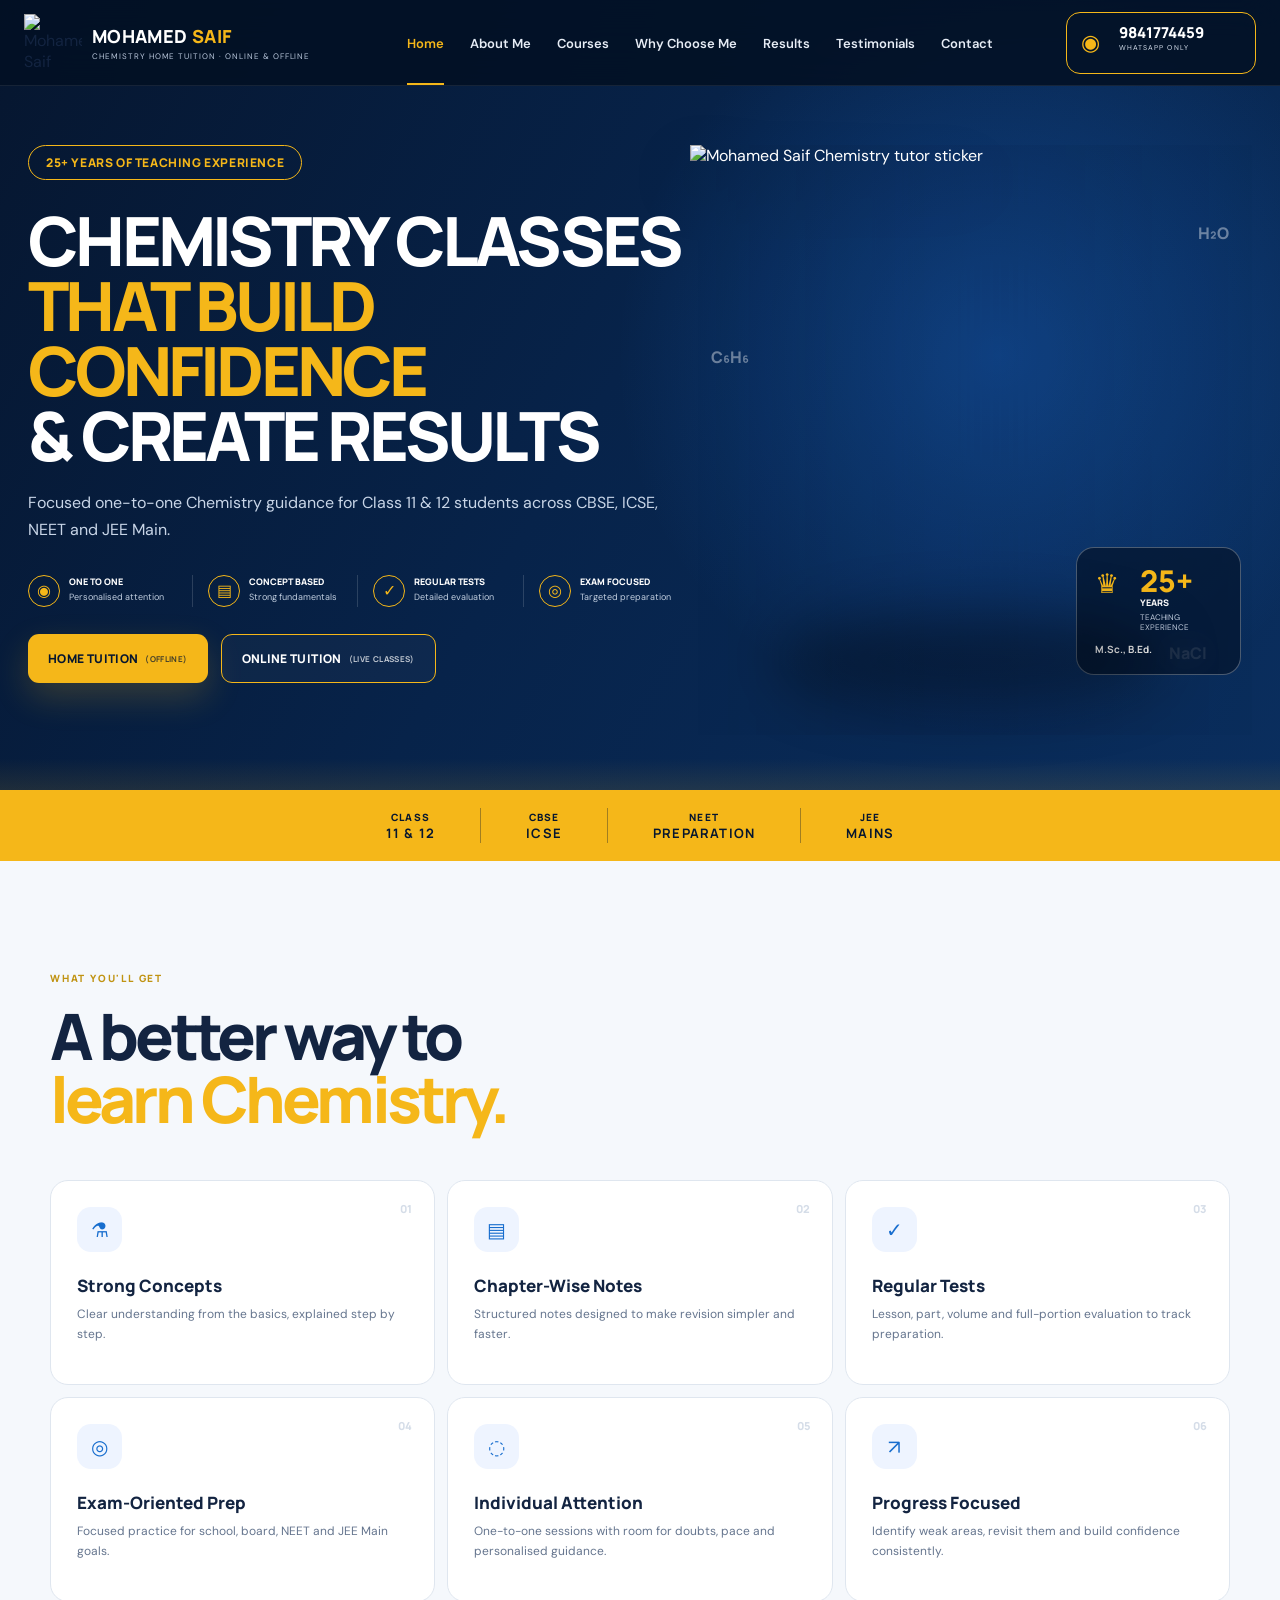
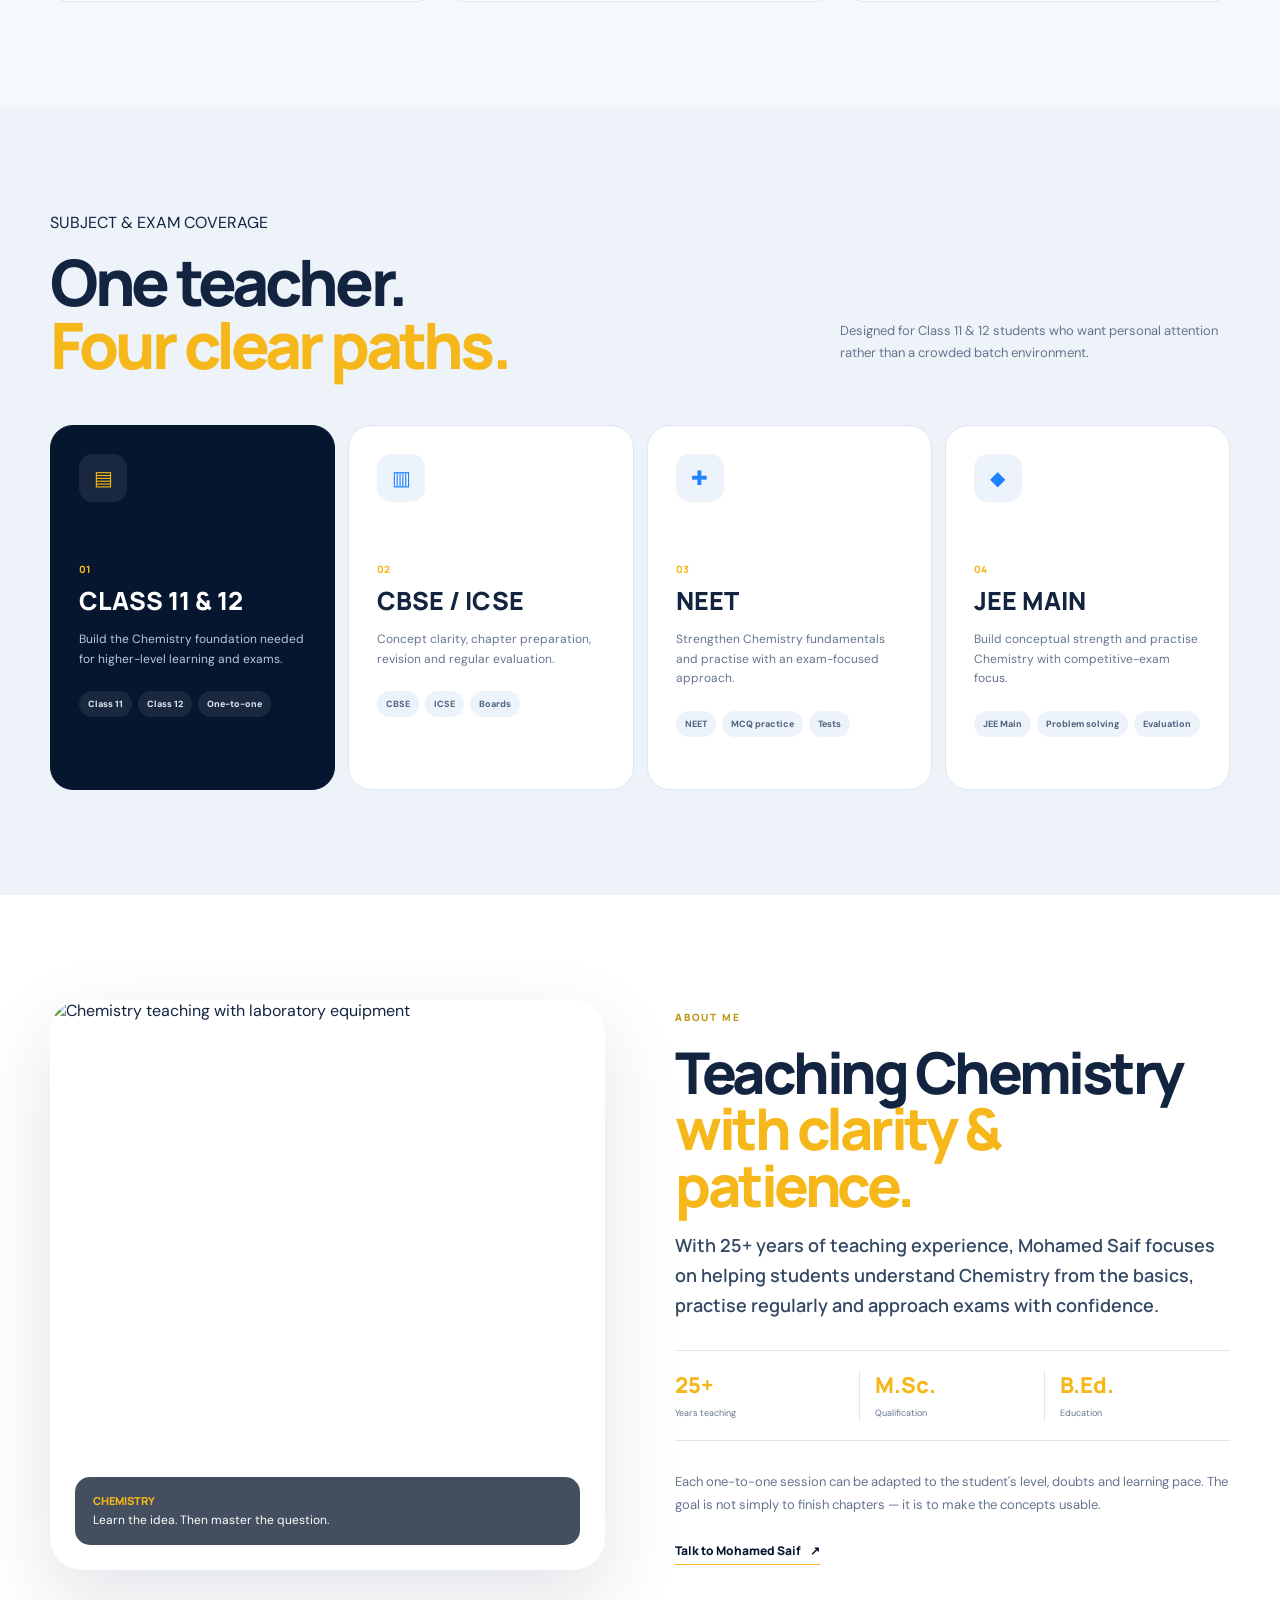
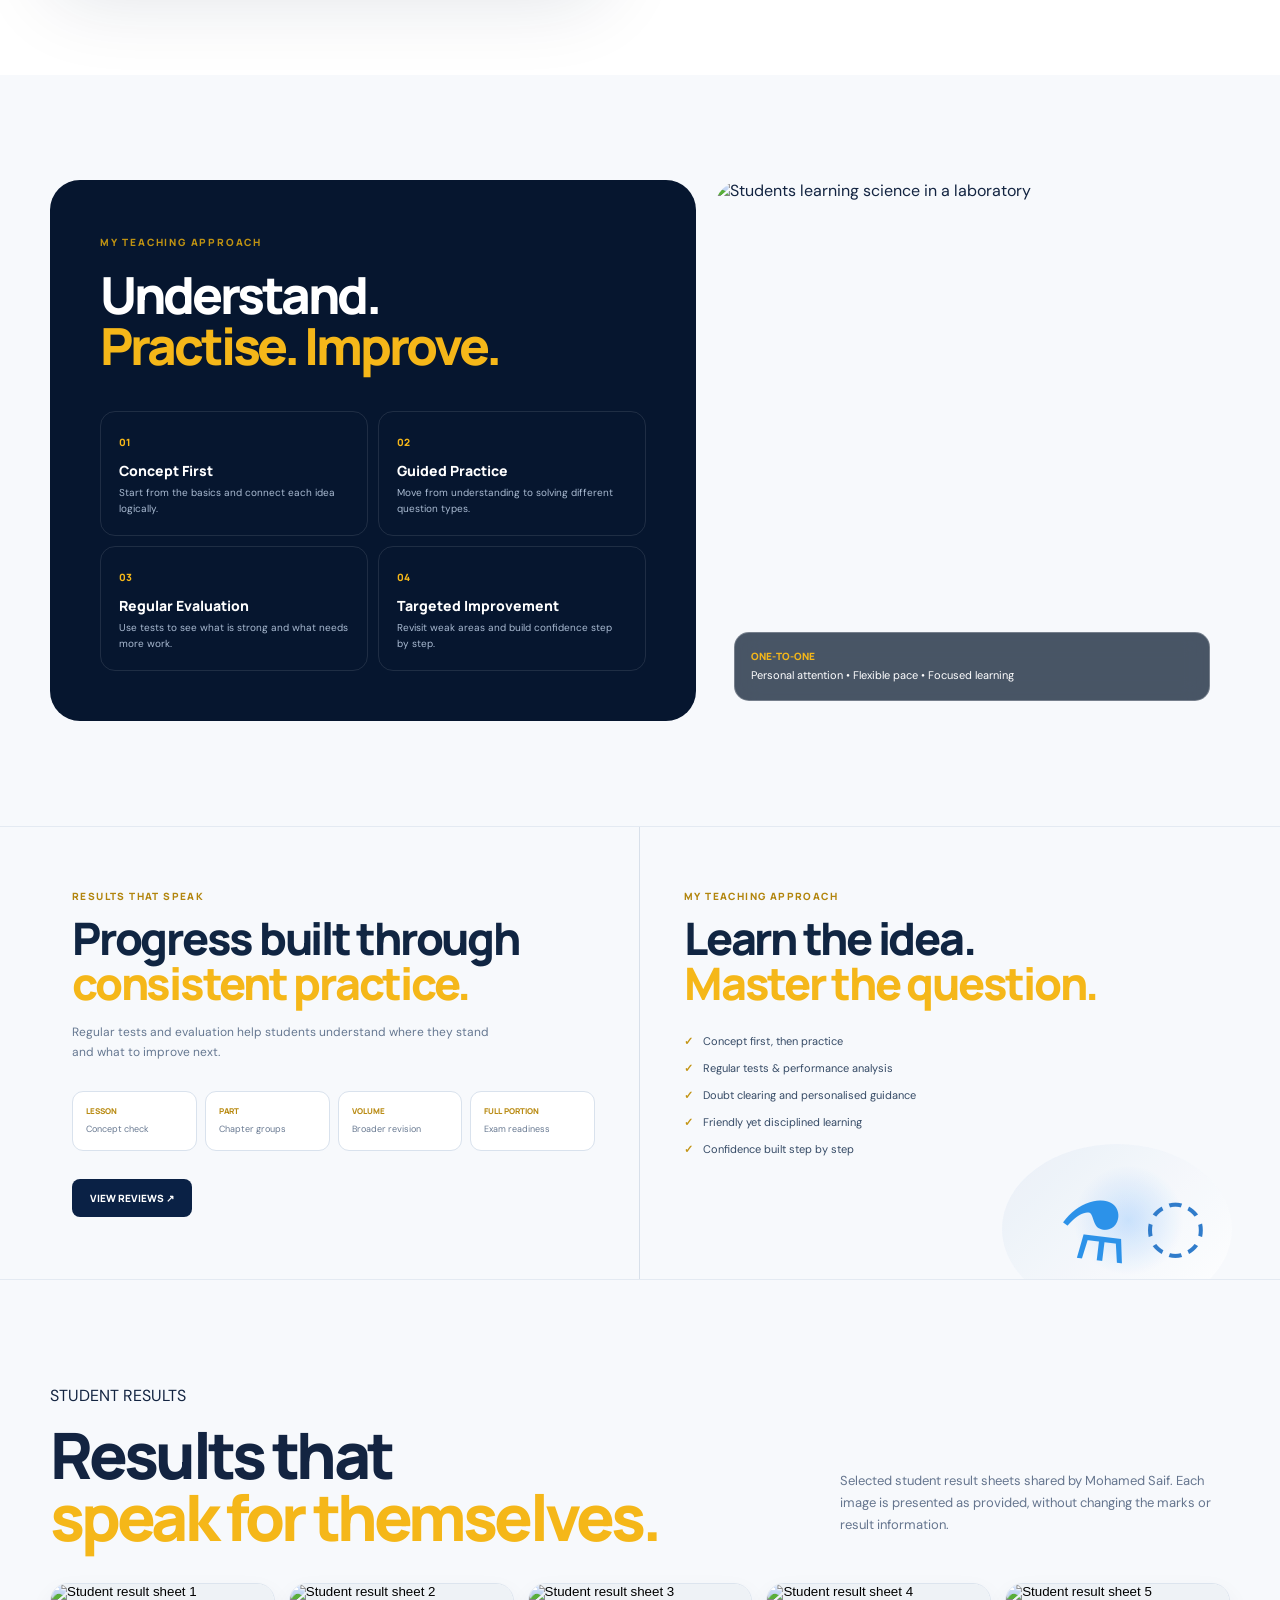
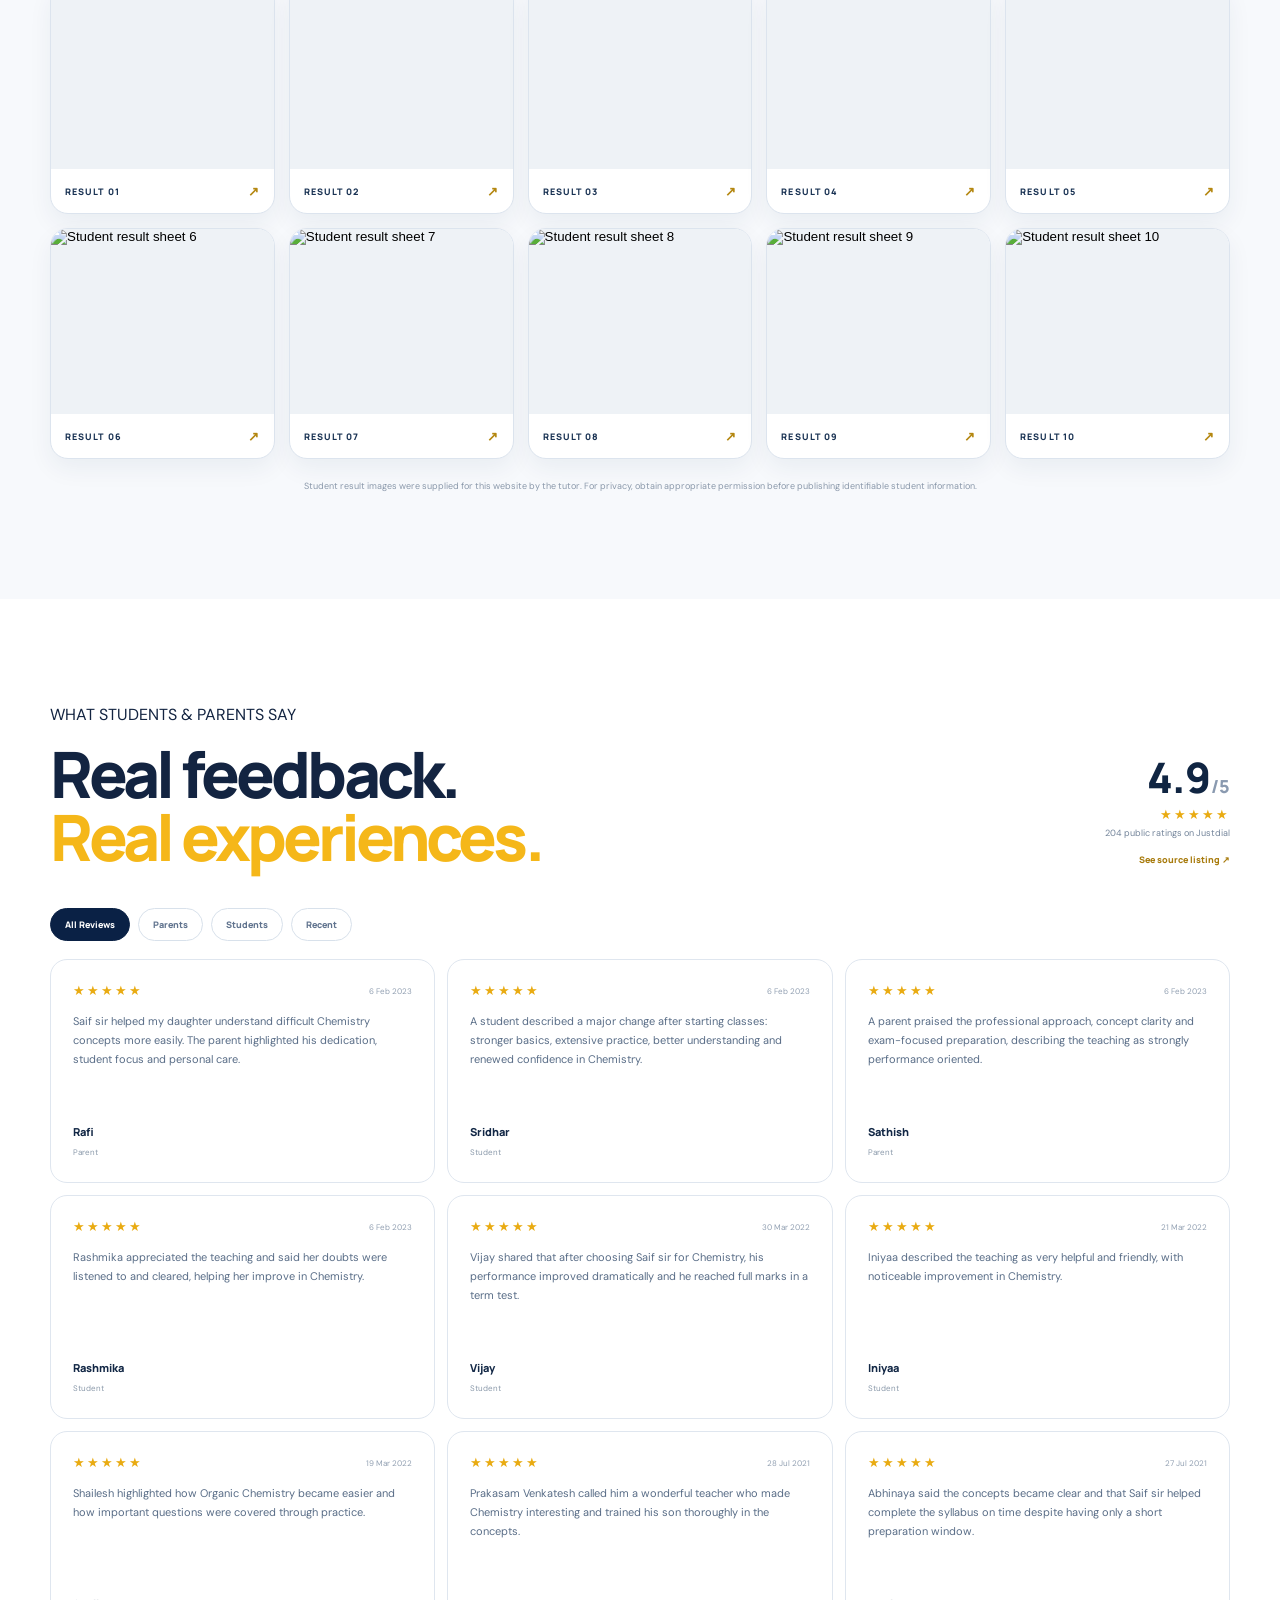
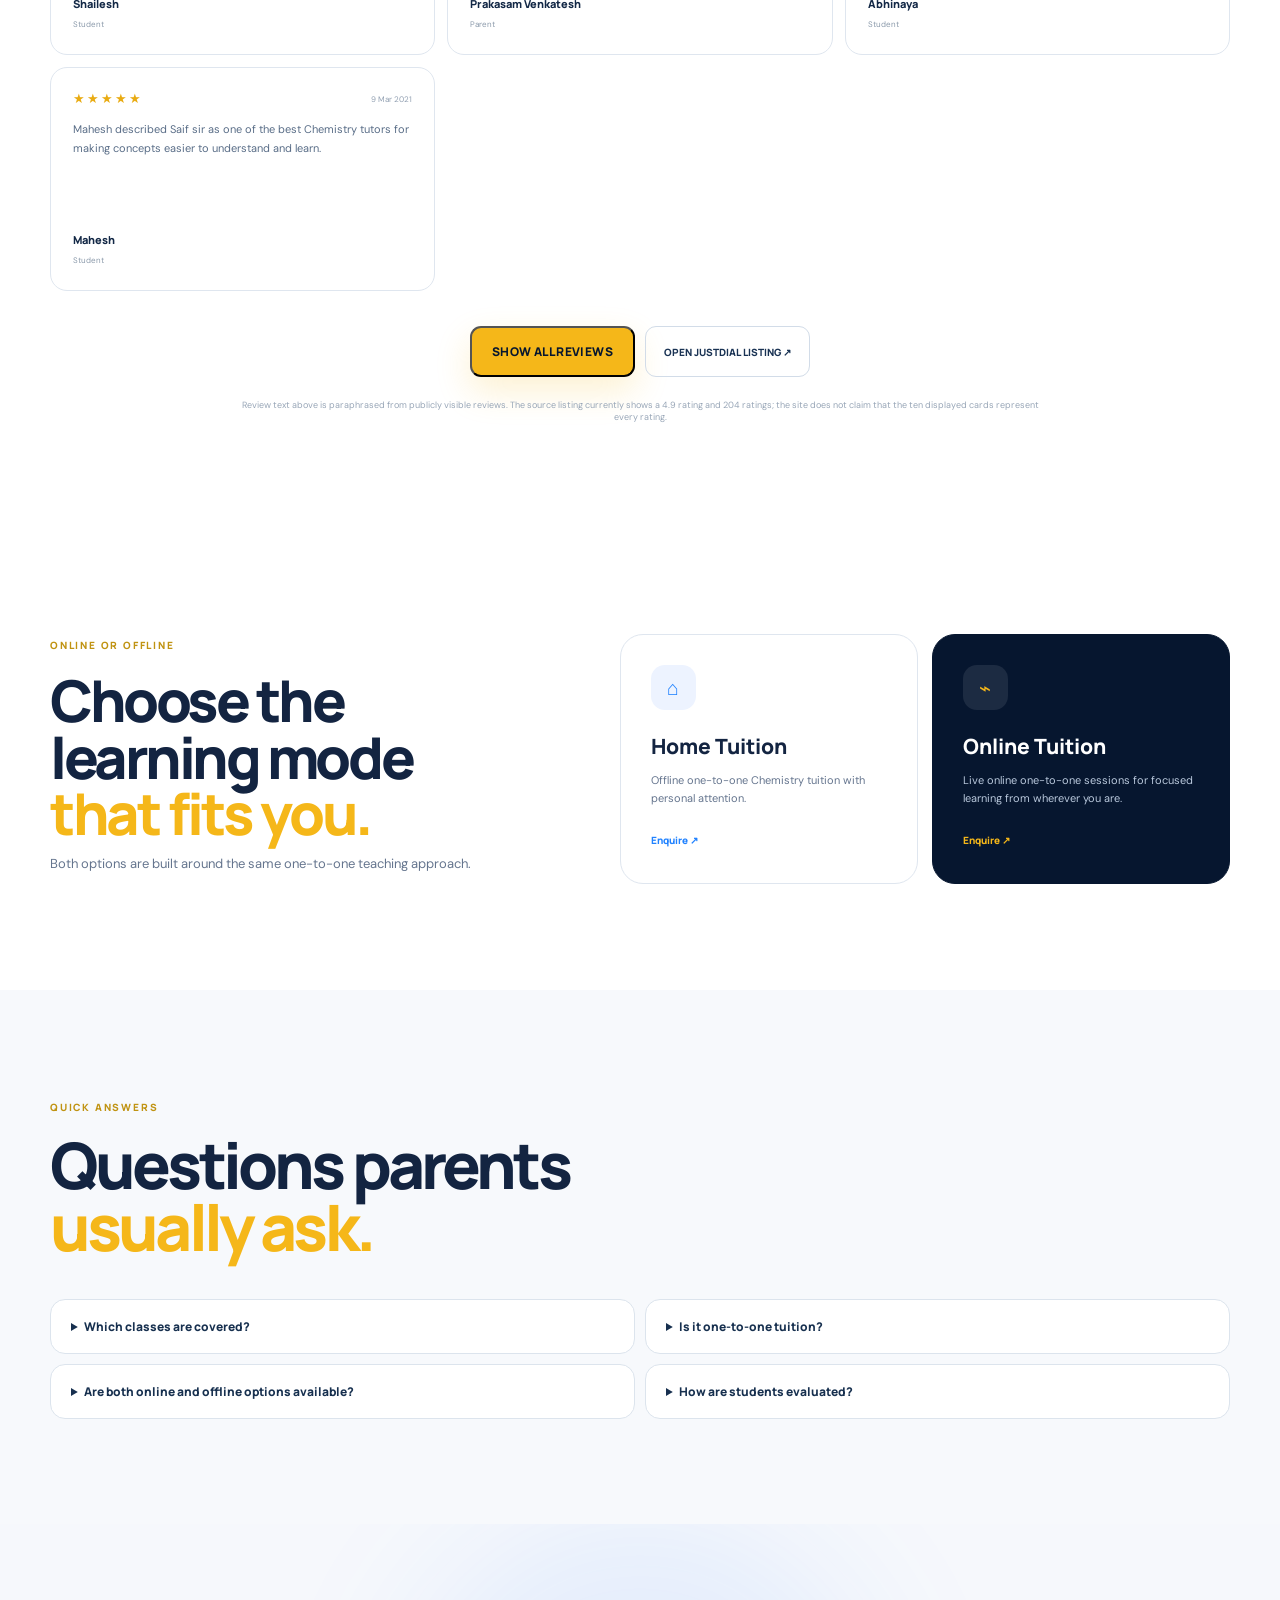
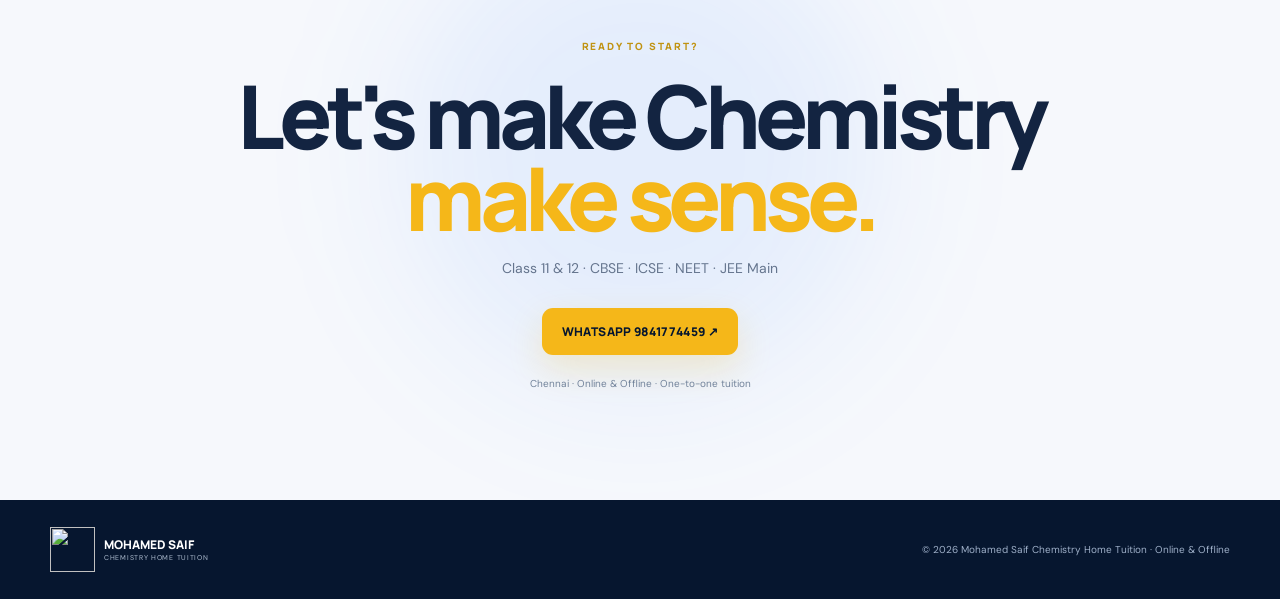
==== index.html @ 7846e652 "Add files via upload" ====
<!doctype html>
<html lang="en">
<head>
  <meta charset="utf-8">
  <meta name="viewport" content="width=device-width, initial-scale=1">
  <meta name="theme-color" content="#06162f">
  <meta name="description" content="Mohamed Saif Chemistry Home Tuition — Online & Offline one-to-one Chemistry tuition for Class 11 & 12, CBSE, ICSE, NEET and JEE Main.">
  <title>Mohamed Saif | Chemistry Home Tuition</title>
  <link rel="preconnect" href="https://fonts.googleapis.com">
  <link rel="preconnect" href="https://fonts.gstatic.com" crossorigin>
  <link href="https://fonts.googleapis.com/css2?family=DM+Sans:wght@400;500;600;700&family=Manrope:wght@600;700;800&display=swap" rel="stylesheet">
  <link rel="icon" type="image/png" href="assets/mohamed-saif-logo.png">
  <link rel="stylesheet" href="styles.css">
</head>
<body>
  <div class="top-glow"></div>

  <header class="nav">
    <a class="brand" href="#home">
      <img src="assets/mohamed-saif-logo.png" alt="Mohamed Saif Chemistry Home Tuition logo">
      <span><strong>MOHAMED <em>SAIF</em></strong><small>CHEMISTRY HOME TUITION · ONLINE & OFFLINE</small></span>
    </a>
    <button class="menu-btn" aria-label="Open menu">☰</button>
    <nav class="nav-links">
      <a class="active" href="#home">Home</a>
      <a href="#about">About Me</a>
      <a href="#programs">Courses</a>
      <a href="#why">Why Choose Me</a>
      <a href="#student-results">Results</a>
      <a href="#testimonials">Testimonials</a>
      <a href="#contact">Contact</a>
    </nav>
    <a class="nav-whatsapp" href="https://wa.me/919841774459?text=Hello%20Sir%2C%20I%20would%20like%20to%20know%20about%20Chemistry%20tuition." target="_blank" rel="noopener">
      <span>◉</span><b>9841774459</b><small>WHATSAPP ONLY</small>
    </a>
  </header>

  <main id="home">
    <section class="hero">
      <div class="hero-bg"></div>
      <div class="hero-copy reveal">
        <div class="experience-pill">25+ YEARS OF TEACHING EXPERIENCE</div>
        <h1>CHEMISTRY CLASSES<br><span>THAT BUILD CONFIDENCE</span><br>&amp; CREATE RESULTS</h1>
        <p>Focused one-to-one Chemistry guidance for Class 11 &amp; 12 students across CBSE, ICSE, NEET and JEE Main.</p>

        <div class="quick-points">
          <div><i>◉</i><span><b>ONE TO ONE</b>Personalised attention</span></div>
          <div><i>▤</i><span><b>CONCEPT BASED</b>Strong fundamentals</span></div>
          <div><i>✓</i><span><b>REGULAR TESTS</b>Detailed evaluation</span></div>
          <div><i>◎</i><span><b>EXAM FOCUSED</b>Targeted preparation</span></div>
        </div>

        <div class="hero-actions">
          <a class="gold-btn" href="https://wa.me/919841774459?text=Hello%20Sir%2C%20I%20am%20interested%20in%20Chemistry%20tuition." target="_blank" rel="noopener">HOME TUITION <small>(OFFLINE)</small></a>
          <a class="outline-btn" href="https://wa.me/919841774459?text=Hello%20Sir%2C%20I%20am%20interested%20in%20online%20Chemistry%20tuition." target="_blank" rel="noopener">ONLINE TUITION <small>(LIVE CLASSES)</small></a>
        </div>
      </div>

      <div class="hero-person reveal">
        <div class="lab-backdrop"></div>
        <div class="molecule molecule-a">H₂O</div>
        <div class="molecule molecule-b">C₆H₆</div>
        <div class="molecule molecule-c">NaCl</div>
        <div class="sticker-person">
          <img src="assets/mohamed-saif-sticker.png" alt="Mohamed Saif Chemistry tutor sticker">
        </div>
        <div class="experience-card">
          <div class="trophy">♛</div>
          <strong>25+</strong><span>YEARS</span>
          <small>TEACHING EXPERIENCE</small>
          <b>M.Sc., B.Ed.</b>
        </div>
      </div>
    </section>

    <section class="coverage-strip">
      <div>CLASS<br><b>11 &amp; 12</b></div>
      <i></i><div>CBSE<br><b>ICSE</b></div>
      <i></i><div>NEET<br><b>PREPARATION</b></div>
      <i></i><div>JEE<br><b>MAINS</b></div>
    </section>

    <section id="why" class="section benefits">
      <div class="section-title reveal">
        <span>WHAT YOU'LL GET</span>
        <h2>A better way to<br><em>learn Chemistry.</em></h2>
      </div>
      <div class="benefit-grid">
        <article class="benefit reveal"><b>01</b><div class="benefit-icon">⚗</div><h3>Strong Concepts</h3><p>Clear understanding from the basics, explained step by step.</p></article>
        <article class="benefit reveal"><b>02</b><div class="benefit-icon">▤</div><h3>Chapter-Wise Notes</h3><p>Structured notes designed to make revision simpler and faster.</p></article>
        <article class="benefit reveal"><b>03</b><div class="benefit-icon">✓</div><h3>Regular Tests</h3><p>Lesson, part, volume and full-portion evaluation to track preparation.</p></article>
        <article class="benefit reveal"><b>04</b><div class="benefit-icon">◎</div><h3>Exam-Oriented Prep</h3><p>Focused practice for school, board, NEET and JEE Main goals.</p></article>
        <article class="benefit reveal"><b>05</b><div class="benefit-icon">◌</div><h3>Individual Attention</h3><p>One-to-one sessions with room for doubts, pace and personalised guidance.</p></article>
        <article class="benefit reveal"><b>06</b><div class="benefit-icon">↗</div><h3>Progress Focused</h3><p>Identify weak areas, revisit them and build confidence consistently.</p></article>
      </div>
    </section>

    <section id="programs" class="section programs">
      <div class="section-title split reveal">
        <div><span>SUBJECT &amp; EXAM COVERAGE</span><h2>One teacher.<br><em>Four clear paths.</em></h2></div>
        <p>Designed for Class 11 &amp; 12 students who want personal attention rather than a crowded batch environment.</p>
      </div>
      <div class="program-grid">
        <article class="program dark reveal"><div class="program-icon">▤</div><span>01</span><h3>CLASS 11 &amp; 12</h3><p>Build the Chemistry foundation needed for higher-level learning and exams.</p><ul><li>Class 11</li><li>Class 12</li><li>One-to-one</li></ul></article>
        <article class="program reveal"><div class="program-icon">▥</div><span>02</span><h3>CBSE / ICSE</h3><p>Concept clarity, chapter preparation, revision and regular evaluation.</p><ul><li>CBSE</li><li>ICSE</li><li>Boards</li></ul></article>
        <article class="program reveal"><div class="program-icon">✚</div><span>03</span><h3>NEET</h3><p>Strengthen Chemistry fundamentals and practise with an exam-focused approach.</p><ul><li>NEET</li><li>MCQ practice</li><li>Tests</li></ul></article>
        <article class="program reveal"><div class="program-icon">◆</div><span>04</span><h3>JEE MAIN</h3><p>Build conceptual strength and practise Chemistry with competitive-exam focus.</p><ul><li>JEE Main</li><li>Problem solving</li><li>Evaluation</li></ul></article>
      </div>
    </section>

    <section id="about" class="section about">
      <div class="about-photo reveal">
        <img src="https://images.pexels.com/photos/5427859/pexels-photo-5427859.jpeg?auto=compress&cs=tinysrgb&w=1600" alt="Chemistry teaching with laboratory equipment" loading="lazy">
        <div class="photo-label"><b>CHEMISTRY</b><span>Learn the idea. Then master the question.</span></div>
      </div>
      <div class="about-content reveal">
        <span>ABOUT ME</span>
        <h2>Teaching Chemistry<br><em>with clarity &amp; patience.</em></h2>
        <p class="lead">With 25+ years of teaching experience, Mohamed Saif focuses on helping students understand Chemistry from the basics, practise regularly and approach exams with confidence.</p>
        <div class="credentials"><div><b>25+</b><span>Years teaching</span></div><div><b>M.Sc.</b><span>Qualification</span></div><div><b>B.Ed.</b><span>Education</span></div></div>
        <p>Each one-to-one session can be adapted to the student's level, doubts and learning pace. The goal is not simply to finish chapters — it is to make the concepts usable.</p>
        <a class="text-link" href="https://wa.me/919841774459?text=Hello%20Sir%2C%20I%20would%20like%20to%20know%20more%20about%20your%20teaching." target="_blank" rel="noopener">Talk to Mohamed Saif <span>↗</span></a>
      </div>
    </section>

    <section class="section method">
      <div class="method-card reveal">
        <span>MY TEACHING APPROACH</span>
        <h2>Understand.<br><em>Practise. Improve.</em></h2>
        <div class="method-list">
          <div><b>01</b><h3>Concept First</h3><p>Start from the basics and connect each idea logically.</p></div>
          <div><b>02</b><h3>Guided Practice</h3><p>Move from understanding to solving different question types.</p></div>
          <div><b>03</b><h3>Regular Evaluation</h3><p>Use tests to see what is strong and what needs more work.</p></div>
          <div><b>04</b><h3>Targeted Improvement</h3><p>Revisit weak areas and build confidence step by step.</p></div>
        </div>
      </div>
      <div class="method-photo reveal">
        <img src="https://images.pexels.com/photos/5427861/pexels-photo-5427861.jpeg?cs=srgb&dl=pexels-tima-miroshnichenko-5427861.jpg&fm=jpg" alt="Students learning science in a laboratory" loading="lazy">
        <div class="glass-note"><b>ONE-TO-ONE</b><span>Personal attention • Flexible pace • Focused learning</span></div>
      </div>
    </section>

    <section id="results" class="reference-results">
      <div class="reference-results-inner">
        <div class="results-column reveal">
          <div class="mini-label">RESULTS THAT SPEAK</div>
          <h2>Progress built through<br><em>consistent practice.</em></h2>
          <p>Regular tests and evaluation help students understand where they stand and what to improve next.</p>
          <div class="result-mini-grid">
            <div><b>LESSON</b><span>Concept check</span></div>
            <div><b>PART</b><span>Chapter groups</span></div>
            <div><b>VOLUME</b><span>Broader revision</span></div>
            <div><b>FULL PORTION</b><span>Exam readiness</span></div>
          </div>
          <a class="dark-btn" href="#testimonials">VIEW REVIEWS ↗</a>
        </div>
        <div class="approach-column reveal">
          <div class="mini-label">MY TEACHING APPROACH</div>
          <h2>Learn the idea.<br><em>Master the question.</em></h2>
          <ul>
            <li><span>✓</span>Concept first, then practice</li>
            <li><span>✓</span>Regular tests &amp; performance analysis</li>
            <li><span>✓</span>Doubt clearing and personalised guidance</li>
            <li><span>✓</span>Friendly yet disciplined learning</li>
            <li><span>✓</span>Confidence built step by step</li>
          </ul>
          <div class="chemistry-art">
            <div class="flask">⚗</div><div class="orbital">◌</div><div class="molecule-line">H₂O · C₆H₆ · NaCl</div>
          </div>
        </div>
      </div>
    </section>

    <section id="student-results" class="section student-results">
      <div class="section-title split reveal">
        <div><span>STUDENT RESULTS</span><h2>Results that<br><em>speak for themselves.</em></h2></div>
        <p>Selected student result sheets shared by Mohamed Saif. Each image is presented as provided, without changing the marks or result information.</p>
      </div>
      <div class="results-gallery" id="resultsGallery">
        <button class="result-card reveal" data-result="1" aria-label="Open student result 1"><img src="assets/student-results/student_result_01.png" alt="Student result sheet 1" loading="lazy"><span>RESULT 01 <b>↗</b></span></button>
        <button class="result-card reveal" data-result="2" aria-label="Open student result 2"><img src="assets/student-results/student_result_02.png" alt="Student result sheet 2" loading="lazy"><span>RESULT 02 <b>↗</b></span></button>
        <button class="result-card reveal" data-result="3" aria-label="Open student result 3"><img src="assets/student-results/student_result_03.png" alt="Student result sheet 3" loading="lazy"><span>RESULT 03 <b>↗</b></span></button>
        <button class="result-card reveal" data-result="4" aria-label="Open student result 4"><img src="assets/student-results/student_result_04.png" alt="Student result sheet 4" loading="lazy"><span>RESULT 04 <b>↗</b></span></button>
        <button class="result-card reveal" data-result="5" aria-label="Open student result 5"><img src="assets/student-results/student_result_05.png" alt="Student result sheet 5" loading="lazy"><span>RESULT 05 <b>↗</b></span></button>
        <button class="result-card reveal" data-result="6" aria-label="Open student result 6"><img src="assets/student-results/student_result_06.png" alt="Student result sheet 6" loading="lazy"><span>RESULT 06 <b>↗</b></span></button>
        <button class="result-card reveal" data-result="7" aria-label="Open student result 7"><img src="assets/student-results/student_result_07.png" alt="Student result sheet 7" loading="lazy"><span>RESULT 07 <b>↗</b></span></button>
        <button class="result-card reveal" data-result="8" aria-label="Open student result 8"><img src="assets/student-results/student_result_08.png" alt="Student result sheet 8" loading="lazy"><span>RESULT 08 <b>↗</b></span></button>
        <button class="result-card reveal" data-result="9" aria-label="Open student result 9"><img src="assets/student-results/student_result_09.png" alt="Student result sheet 9" loading="lazy"><span>RESULT 09 <b>↗</b></span></button>
        <button class="result-card reveal" data-result="10" aria-label="Open student result 10"><img src="assets/student-results/student_result_10.png" alt="Student result sheet 10" loading="lazy"><span>RESULT 10 <b>↗</b></span></button>
      </div>
      <p class="results-disclaimer">Student result images were supplied for this website by the tutor. For privacy, obtain appropriate permission before publishing identifiable student information.</p>
    </section>

    <div class="result-lightbox" id="resultLightbox" aria-hidden="true">
      <div class="result-lightbox-backdrop" data-close-result></div>
      <div class="result-lightbox-panel" role="dialog" aria-modal="true" aria-label="Student result preview">
        <button class="result-lightbox-close" data-close-result aria-label="Close result preview">×</button>
        <img id="resultLightboxImage" src="" alt="Expanded student result">
        <div class="result-lightbox-footer"><span id="resultLightboxLabel">RESULT</span><a id="resultOpenImage" href="#" target="_blank" rel="noopener">OPEN IMAGE ↗</a></div>
      </div>
    </div>

    <section id="testimonials" class="section testimonials">
      <div class="section-title split reveal">
        <div><span>WHAT STUDENTS &amp; PARENTS SAY</span><h2>Real feedback.<br><em>Real experiences.</em></h2></div>
        <div class="review-summary">
          <strong>4.9<span>/5</span></strong>
          <div class="stars">★★★★★</div>
          <small>204 public ratings on Justdial</small>
          <a href="https://www.justdial.com/Chennai/Mohamed-Saif-Home-Tuition-Anna-Nagar/044PXX44-XX44-170809124017-T8C9_BZDET" target="_blank" rel="noopener">See source listing ↗</a>
        </div>
      </div>

      <div class="review-toolbar reveal">
        <button class="review-filter active" data-filter="all">All Reviews</button>
        <button class="review-filter" data-filter="parent">Parents</button>
        <button class="review-filter" data-filter="student">Students</button>
        <button class="review-filter" data-filter="recent">Recent</button>
      </div>

      <div class="reviews-grid" id="reviewsGrid">
        <article class="review-card reveal" data-type="parent"><div class="review-top"><span class="stars">★★★★★</span><small>6 Feb 2023</small></div><p>Saif sir helped my daughter understand difficult Chemistry concepts more easily. The parent highlighted his dedication, student focus and personal care.</p><b>Rafi</b><span>Parent</span></article>
        <article class="review-card reveal" data-type="student"><div class="review-top"><span class="stars">★★★★★</span><small>6 Feb 2023</small></div><p>A student described a major change after starting classes: stronger basics, extensive practice, better understanding and renewed confidence in Chemistry.</p><b>Sridhar</b><span>Student</span></article>
        <article class="review-card reveal" data-type="parent"><div class="review-top"><span class="stars">★★★★★</span><small>6 Feb 2023</small></div><p>A parent praised the professional approach, concept clarity and exam-focused preparation, describing the teaching as strongly performance oriented.</p><b>Sathish</b><span>Parent</span></article>
        <article class="review-card reveal" data-type="student"><div class="review-top"><span class="stars">★★★★★</span><small>6 Feb 2023</small></div><p>Rashmika appreciated the teaching and said her doubts were listened to and cleared, helping her improve in Chemistry.</p><b>Rashmika</b><span>Student</span></article>
        <article class="review-card reveal" data-type="student"><div class="review-top"><span class="stars">★★★★★</span><small>30 Mar 2022</small></div><p>Vijay shared that after choosing Saif sir for Chemistry, his performance improved dramatically and he reached full marks in a term test.</p><b>Vijay</b><span>Student</span></article>
        <article class="review-card reveal" data-type="student"><div class="review-top"><span class="stars">★★★★★</span><small>21 Mar 2022</small></div><p>Iniyaa described the teaching as very helpful and friendly, with noticeable improvement in Chemistry.</p><b>Iniyaa</b><span>Student</span></article>
        <article class="review-card reveal" data-type="student"><div class="review-top"><span class="stars">★★★★★</span><small>19 Mar 2022</small></div><p>Shailesh highlighted how Organic Chemistry became easier and how important questions were covered through practice.</p><b>Shailesh</b><span>Student</span></article>
        <article class="review-card reveal" data-type="parent"><div class="review-top"><span class="stars">★★★★★</span><small>28 Jul 2021</small></div><p>Prakasam Venkatesh called him a wonderful teacher who made Chemistry interesting and trained his son thoroughly in the concepts.</p><b>Prakasam Venkatesh</b><span>Parent</span></article>
        <article class="review-card reveal" data-type="student"><div class="review-top"><span class="stars">★★★★★</span><small>27 Jul 2021</small></div><p>Abhinaya said the concepts became clear and that Saif sir helped complete the syllabus on time despite having only a short preparation window.</p><b>Abhinaya</b><span>Student</span></article>
        <article class="review-card reveal" data-type="student"><div class="review-top"><span class="stars">★★★★★</span><small>9 Mar 2021</small></div><p>Mahesh described Saif sir as one of the best Chemistry tutors for making concepts easier to understand and learn.</p><b>Mahesh</b><span>Student</span></article>
      </div>

      <div class="reviews-footer reveal">
        <button class="gold-btn" id="showAllReviews">SHOW ALL REVIEWS</button>
        <a class="outline-light" href="https://www.justdial.com/Chennai/Mohamed-Saif-Home-Tuition-Anna-Nagar/044PXX44-XX44-170809124017-T8C9_BZDET" target="_blank" rel="noopener">OPEN JUSTDIAL LISTING ↗</a>
      </div>
      <p class="review-note">Review text above is paraphrased from publicly visible reviews. The source listing currently shows a 4.9 rating and 204 ratings; the site does not claim that the ten displayed cards represent every rating.</p>
    </section>

    <div class="reviews-modal" id="reviewsModal" aria-hidden="true">
      <div class="modal-backdrop" data-close-review></div>
      <div class="modal-panel" role="dialog" aria-modal="true" aria-labelledby="reviewsModalTitle">
        <button class="modal-close" data-close-review aria-label="Close reviews">×</button>
        <span>PUBLIC REVIEW SNAPSHOT</span>
        <h2 id="reviewsModalTitle">All reviews included in this website build.</h2>
        <p>These are the public reviews currently selected for the website, paraphrased for readability. For the complete live review list, use the Justdial source button below.</p>
        <div class="modal-reviews">
          <div><b>Rafi · Parent</b><span>★★★★★</span><p>Praised dedication, student focus and helping his daughter understand difficult Chemistry concepts.</p></div>
          <div><b>Sridhar · Student</b><span>★★★★★</span><p>Reported stronger basics, extensive practice, improved scores and a renewed liking for Chemistry.</p></div>
          <div><b>Sathish · Parent</b><span>★★★★★</span><p>Praised professional teaching, concept clarity and exam-oriented preparation.</p></div>
          <div><b>Rashmika · Student</b><span>★★★★★</span><p>Appreciated doubt clearing, listening and improvement in Chemistry.</p></div>
          <div><b>Vijay · Student</b><span>★★★★★</span><p>Reported a major improvement and full marks in a term test.</p></div>
          <div><b>Iniyaa · Student</b><span>★★★★★</span><p>Found the teaching helpful and friendly with clear improvement.</p></div>
          <div><b>Shailesh · Student</b><span>★★★★★</span><p>Found Organic Chemistry easier and valued important-question practice.</p></div>
          <div><b>Prakasam Venkatesh · Parent</b><span>★★★★★</span><p>Called him a wonderful teacher who made Chemistry interesting.</p></div>
          <div><b>Abhinaya · Student</b><span>★★★★★</span><p>Praised clear concepts and completing the syllabus within a short preparation window.</p></div>
          <div><b>Mahesh · Student</b><span>★★★★★</span><p>Recommended him for making Chemistry concepts easier to understand.</p></div>
        </div>
        <a class="gold-btn" href="https://www.justdial.com/Chennai/Mohamed-Saif-Home-Tuition-Anna-Nagar/044PXX44-XX44-170809124017-T8C9_BZDET" target="_blank" rel="noopener">VIEW LIVE REVIEW LIST ↗</a>
      </div>
    </div>
    <section class="section learning">
      <div class="learning-copy reveal"><span>ONLINE OR OFFLINE</span><h2>Choose the learning mode<br><em>that fits you.</em></h2><p>Both options are built around the same one-to-one teaching approach.</p></div>
      <div class="learning-cards">
        <article class="learning-card reveal"><div>⌂</div><h3>Home Tuition</h3><p>Offline one-to-one Chemistry tuition with personal attention.</p><a href="https://wa.me/919841774459?text=Hello%20Sir%2C%20I%20am%20interested%20in%20offline%20home%20tuition." target="_blank" rel="noopener">Enquire ↗</a></article>
        <article class="learning-card featured reveal"><div>⌁</div><h3>Online Tuition</h3><p>Live online one-to-one sessions for focused learning from wherever you are.</p><a href="https://wa.me/919841774459?text=Hello%20Sir%2C%20I%20am%20interested%20in%20online%20tuition." target="_blank" rel="noopener">Enquire ↗</a></article>
      </div>
    </section>

    <section class="section faq">
      <div class="section-title reveal"><span>QUICK ANSWERS</span><h2>Questions parents<br><em>usually ask.</em></h2></div>
      <div class="faq-grid">
        <details class="reveal"><summary>Which classes are covered?</summary><p>Class 11 and 12 Chemistry, with support for CBSE, ICSE, NEET and JEE Main.</p></details>
        <details class="reveal"><summary>Is it one-to-one tuition?</summary><p>Yes. The website presents the service as one-to-one tuition rather than a batch class.</p></details>
        <details class="reveal"><summary>Are both online and offline options available?</summary><p>Yes. Mohamed Saif offers online and offline learning modes.</p></details>
        <details class="reveal"><summary>How are students evaluated?</summary><p>Regular lesson tests, part/volume tests and full-portion evaluation can be used to track preparation.</p></details>
      </div>
    </section>

    <section id="contact" class="contact">
      <div class="contact-inner reveal">
        <span>READY TO START?</span>
        <h2>Let's make Chemistry<br><em>make sense.</em></h2>
        <p>Class 11 &amp; 12 · CBSE · ICSE · NEET · JEE Main</p>
        <a class="gold-btn big" href="https://wa.me/919841774459?text=Hello%20Sir%2C%20I%20would%20like%20to%20enquire%20about%20Chemistry%20tuition." target="_blank" rel="noopener">WHATSAPP 9841774459 ↗</a>
        <small>Chennai · Online &amp; Offline · One-to-one tuition</small>
      </div>
    </section>
  </main>

  <footer>
    <div class="footer-brand"><img src="assets/mohamed-saif-logo.png" alt=""><span><b>MOHAMED SAIF</b><small>CHEMISTRY HOME TUITION</small></span></div>
    <div>© 2026 Mohamed Saif Chemistry Home Tuition · Online &amp; Offline</div>
  </footer>

  <script src="script.js"></script>
</body>
</html>
---- styles.css ----
:root{--navy:#06162f;--navy2:#092a58;--gold:#f5b719;--blue:#2182ff;--ink:#132441;--muted:#65758e;--line:#dfe6ef;--soft:#f5f8fc;--white:#fff}*{box-sizing:border-box}html{scroll-behavior:smooth}body{margin:0;font-family:"DM Sans",sans-serif;color:var(--ink);background:#fff}a{text-decoration:none;color:inherit}.nav{height:86px;position:fixed;z-index:20;top:0;left:0;right:0;display:flex;align-items:center;gap:30px;padding:0 max(24px,calc((100vw - 1400px)/2));background:rgba(3,16,36,.88);backdrop-filter:blur(18px);border-bottom:1px solid rgba(255,255,255,.08)}.brand{display:flex;align-items:center;gap:10px;min-width:310px}.brand img{width:58px;height:58px;object-fit:contain}.brand strong{display:block;color:#fff;font:800 18px Manrope;letter-spacing:.02em}.brand strong em{font-style:normal;color:var(--gold)}.brand small{display:block;color:#b9c7db;font-size:8px;letter-spacing:.12em;margin-top:3px}.nav-links{display:flex;align-items:center;justify-content:center;gap:26px;flex:1}.nav-links a{color:#e7edf6;font-size:13px;font-weight:600;padding:34px 0 31px;border-bottom:2px solid transparent}.nav-links a:hover,.nav-links a.active{color:var(--gold);border-color:var(--gold)}.nav-whatsapp{min-width:190px;border:1px solid var(--gold);border-radius:14px;padding:9px 14px;color:#fff;display:grid;grid-template-columns:30px 1fr;grid-template-rows:1fr 1fr;column-gap:8px}.nav-whatsapp span{grid-row:1/3;align-self:center;font-size:22px;color:var(--gold)}.nav-whatsapp b{font:800 15px Manrope}.nav-whatsapp small{font-size:7px;letter-spacing:.15em;color:#d7e0ed}.menu-btn{display:none;background:none;border:0;color:white;font-size:25px}.hero{min-height:720px;padding:145px max(28px,calc((100vw - 1320px)/2)) 55px;background:linear-gradient(120deg,#06162f 0%,#07234a 48%,#0a2e5e 100%);color:#fff;display:grid;grid-template-columns:1.08fr .92fr;position:relative;overflow:hidden}.hero-bg{position:absolute;inset:0;background:radial-gradient(circle at 78% 45%,rgba(35,132,255,.3),transparent 35%),linear-gradient(transparent 96%,rgba(245,183,25,.1));pointer-events:none}.hero-copy,.hero-person{position:relative;z-index:2}.experience-pill{display:inline-block;border:1px solid var(--gold);border-radius:999px;padding:8px 17px;color:var(--gold);font:800 12px Manrope;letter-spacing:.05em}.hero h1{font:800 clamp(48px,5.3vw,78px)/.96 Manrope;letter-spacing:-.055em;margin:28px 0 20px}.hero h1 span{color:var(--gold)}.hero p{max-width:650px;color:#c8d5e7;font-size:16px;line-height:1.7}.quick-points{display:grid;grid-template-columns:repeat(4,1fr);max-width:760px;margin:32px 0 27px}.quick-points>div{display:flex;gap:9px;align-items:flex-start;border-right:1px solid rgba(255,255,255,.15);padding:0 15px}.quick-points>div:first-child{padding-left:0}.quick-points>div:last-child{border:0}.quick-points i{width:32px;height:32px;border:1px solid var(--gold);border-radius:50%;display:grid;place-items:center;color:var(--gold);font-style:normal}.quick-points span{font-size:9px;color:#c1cedf;line-height:1.4}.quick-points b{display:block;color:#fff;font:800 9px Manrope;margin-bottom:3px}.hero-actions{display:flex;gap:13px}.gold-btn,.outline-btn{display:inline-flex;align-items:center;justify-content:center;gap:7px;border-radius:11px;padding:15px 20px;font:800 12px Manrope;letter-spacing:.03em}.gold-btn{background:var(--gold);color:var(--navy);box-shadow:0 14px 35px rgba(245,183,25,.2)}.gold-btn small,.outline-btn small{font-size:8px;font-weight:700;opacity:.75}.outline-btn{border:1px solid var(--gold);color:#fff;background:rgba(255,255,255,.03)}.hero-person{min-height:550px;display:flex;justify-content:center;align-items:end}.lab-backdrop{position:absolute;inset:0;background-image:linear-gradient(90deg,rgba(5,22,47,.25),rgba(5,22,47,.02)),url("https://images.unsplash.com/photo-1532094349884-543bc11b234d?auto=format&fit=crop&w=1400&q=85");background-size:cover;background-position:center;opacity:.65;mask-image:linear-gradient(to left,black 35%,transparent 100%)}.portrait{width:min(410px,68vw);height:570px;border-radius:220px 220px 32px 32px;overflow:hidden;position:relative;box-shadow:0 30px 80px rgba(0,0,0,.4);border:1px solid rgba(255,255,255,.25);background:#1b3d6d}.portrait img{width:100%;height:100%;object-fit:cover;object-position:center top}.portrait-shade{position:absolute;inset:0;background:linear-gradient(to bottom,transparent 50%,rgba(3,15,34,.85) 100%)}.experience-card{position:absolute;right:2%;bottom:60px;width:165px;padding:18px;border:1px solid rgba(255,255,255,.28);border-radius:18px;background:rgba(5,22,47,.75);backdrop-filter:blur(14px);display:grid;grid-template-columns:38px 1fr;grid-template-rows:auto auto auto;column-gap:7px}.trophy{grid-row:1/4;color:var(--gold);font-size:27px}.experience-card strong{font:800 30px Manrope;color:var(--gold);line-height:1}.experience-card span{font:800 9px Manrope}.experience-card small{font-size:8px;color:#c6d2e3;margin-top:3px}.experience-card>b{grid-column:1/3;margin-top:10px;font:700 10px Manrope;color:#fff}.molecule{position:absolute;color:rgba(255,255,255,.4);font:800 16px Manrope}.molecule-a{top:13%;right:4%}.molecule-b{top:34%;left:4%}.molecule-c{bottom:12%;right:8%}.coverage-strip{background:var(--gold);color:var(--navy);display:flex;justify-content:center;align-items:center;gap:45px;padding:18px}.coverage-strip>div{text-align:center;font:800 10px Manrope;letter-spacing:.12em}.coverage-strip b{font-size:13px}.coverage-strip i{width:1px;height:35px;background:rgba(6,22,47,.35)}.section{padding:105px max(28px,calc((100vw - 1180px)/2))}.section-title>span,.about-content>span,.method-card>span,.learning-copy>span,.contact-inner>span{font:800 10px Manrope;letter-spacing:.18em;color:#c09312}.section-title h2,.about-content h2,.learning-copy h2{font:800 clamp(42px,5vw,65px)/.98 Manrope;letter-spacing:-.06em;margin:18px 0 0;color:var(--ink)}em{font-style:normal;color:var(--gold)}.benefits{background:#f5f8fc}.benefit-grid{display:grid;grid-template-columns:repeat(3,1fr);gap:12px;margin-top:50px}.benefit{background:#fff;border:1px solid var(--line);border-radius:18px;padding:26px;min-height:205px;position:relative;transition:.3s}.benefit:hover{transform:translateY(-5px);box-shadow:0 20px 45px rgba(11,38,73,.08)}.benefit>b{position:absolute;right:22px;top:20px;color:#d5dde8;font:800 11px Manrope}.benefit-icon{width:45px;height:45px;border-radius:14px;background:#eef4ff;color:#176dce;display:grid;place-items:center;font-size:20px;margin-bottom:22px}.benefit h3{font:800 17px Manrope;margin:0 0 8px}.benefit p{font-size:12px;color:var(--muted);line-height:1.65;margin:0}.programs{background:#eef3f9}.split{display:flex;justify-content:space-between;align-items:end;gap:40px}.split>p{max-width:390px;color:var(--muted);font-size:13px;line-height:1.7}.program-grid{display:grid;grid-template-columns:repeat(4,1fr);gap:13px;margin-top:48px}.program{min-height:365px;border-radius:23px;padding:28px;background:#fff;border:1px solid var(--line);transition:.3s}.program.dark{background:var(--navy);color:#fff;border-color:var(--navy)}.program:hover{transform:translateY(-6px);box-shadow:0 22px 50px rgba(17,48,84,.1)}.program-icon{width:48px;height:48px;border-radius:14px;background:#edf3fb;color:var(--blue);display:grid;place-items:center;font-size:20px;margin-bottom:55px}.dark .program-icon{background:rgba(255,255,255,.08);color:var(--gold)}.program>span{font:800 10px Manrope;color:var(--gold)}.program h3{font:800 25px Manrope;line-height:1;margin:10px 0 17px}.program p{font-size:12px;line-height:1.65;color:var(--muted)}.dark p{color:#b9c8dc}.program ul{display:flex;flex-wrap:wrap;gap:6px;list-style:none;padding:0;margin-top:22px}.program li{padding:7px 9px;border-radius:99px;background:#edf3fa;font-size:9px;font-weight:800;color:#526681}.dark li{background:rgba(255,255,255,.08);color:#dbe5f2}.about{display:grid;grid-template-columns:1fr 1fr;gap:70px;align-items:center}.about-photo{height:570px;border-radius:32px;overflow:hidden;position:relative;box-shadow:0 30px 80px rgba(8,35,68,.12)}.about-photo img,.method-photo img{width:100%;height:100%;object-fit:cover}.photo-label{position:absolute;left:25px;bottom:25px;right:25px;padding:16px 18px;border-radius:15px;background:rgba(4,19,40,.75);backdrop-filter:blur(12px);color:#fff}.photo-label b{display:block;color:var(--gold);font:800 11px Manrope}.photo-label span{font-size:12px}.about-content h2{font-size:clamp(42px,4.5vw,60px)}.about-content .lead{font:600 18px/1.65 Manrope;color:#344863}.about-content p:not(.lead){color:var(--muted);font-size:13px;line-height:1.75}.credentials{display:grid;grid-template-columns:repeat(3,1fr);border-top:1px solid var(--line);border-bottom:1px solid var(--line);margin:30px 0;padding:19px 0}.credentials div{border-right:1px solid var(--line);padding-left:15px}.credentials div:first-child{padding-left:0}.credentials div:last-child{border:0}.credentials b{display:block;font:800 22px Manrope;color:var(--gold)}.credentials span{font-size:9px;color:var(--muted)}.text-link{display:inline-flex;gap:9px;margin-top:12px;font:800 12px Manrope;color:var(--navy);border-bottom:1px solid var(--gold);padding-bottom:5px}.method{display:grid;grid-template-columns:1fr .8fr;gap:18px;background:#f7f9fc}.method-card{background:var(--navy);color:#fff;border-radius:30px;padding:50px}.method-card h2{font:800 clamp(43px,4vw,62px)/1 Manrope;letter-spacing:-.06em;margin:18px 0 40px}.method-list{display:grid;grid-template-columns:1fr 1fr;gap:10px}.method-list>div{border:1px solid rgba(255,255,255,.1);border-radius:15px;padding:18px}.method-list b{color:var(--gold);font:800 10px Manrope}.method-list h3{font:800 14px Manrope;margin:10px 0 5px}.method-list p{font-size:10px;line-height:1.6;color:#aabbd2;margin:0}.method-photo{border-radius:30px;overflow:hidden;position:relative;min-height:480px}.glass-note{position:absolute;left:20px;right:20px;bottom:20px;padding:16px;border:1px solid rgba(255,255,255,.25);background:rgba(5,21,44,.72);backdrop-filter:blur(12px);border-radius:15px;color:#fff}.glass-note b{display:block;color:var(--gold);font:800 10px Manrope}.glass-note span{font-size:11px}.progress{background:linear-gradient(130deg,#09214a,#0a3167);color:#fff}.progress .section-title h2{color:#fff}.progress-grid{display:grid;grid-template-columns:.9fr 1.1fr;gap:70px;align-items:center;margin-top:48px}.progress-copy p{color:#b6c8df;line-height:1.8;font-size:13px;max-width:480px}.progress-bar{height:5px;background:rgba(255,255,255,.12);border-radius:9px;overflow:hidden;margin:28px 0 10px}.progress-bar span{display:block;height:100%;background:var(--gold);border-radius:9px}.progress-copy small{font:800 8px Manrope;letter-spacing:.1em;color:#a5b8d2}.progress-cards{display:grid;grid-template-columns:1fr 1fr;gap:11px}.progress-cards div{padding:23px;border:1px solid rgba(255,255,255,.12);border-radius:18px;background:rgba(255,255,255,.04)}.progress-cards b{display:block;color:var(--gold);font:800 11px Manrope}.progress-cards span{display:block;color:#c1d0e2;font-size:10px;line-height:1.5;margin-top:7px}.privacy-note{text-align:center;color:#7f97b8;font-size:10px;margin:38px auto 0}.learning{display:grid;grid-template-columns:.9fr 1.1fr;gap:70px;align-items:center}.learning-copy h2{font-size:clamp(42px,4.5vw,60px)}.learning-copy p{color:var(--muted);font-size:13px}.learning-cards{display:grid;grid-template-columns:1fr 1fr;gap:14px}.learning-card{padding:30px;border:1px solid var(--line);border-radius:23px;background:#fff;min-height:250px}.learning-card.featured{background:var(--navy);color:#fff;border-color:var(--navy)}.learning-card>div{width:45px;height:45px;border-radius:14px;background:#edf3ff;color:var(--blue);display:grid;place-items:center;font-size:20px}.featured>div{background:rgba(255,255,255,.09);color:var(--gold)}.learning-card h3{font:800 21px Manrope;margin:22px 0 9px}.learning-card p{font-size:11px;line-height:1.65;color:var(--muted)}.featured p{color:#b9c8dc}.learning-card a{display:inline-block;margin-top:15px;font:800 10px Manrope;color:var(--blue)}.featured a{color:var(--gold)}.contact{background:#f6f8fc;text-align:center;padding:110px 25px;position:relative;overflow:hidden}.contact:before{content:"";position:absolute;width:480px;height:480px;border-radius:50%;background:rgba(29,121,255,.08);filter:blur(70px);left:50%;top:40%;transform:translate(-50%,-50%)}.contact-inner{position:relative}.contact h2{font:800 clamp(54px,7vw,88px)/.93 Manrope;letter-spacing:-.07em;margin:20px 0}.contact p{color:var(--muted);font-size:14px}.big{margin-top:17px}.contact-inner>small{display:block;margin-top:22px;color:#71829a;font-size:10px}footer{background:var(--navy);color:#9fb0c9;padding:27px max(25px,calc((100vw - 1180px)/2));display:flex;justify-content:space-between;align-items:center;font-size:10px;gap:20px}.footer-brand{display:flex;align-items:center;gap:9px;color:#fff}.footer-brand img{width:45px;height:45px;object-fit:contain}.footer-brand b{display:block;font:800 12px Manrope}.footer-brand small{display:block;font-size:7px;letter-spacing:.1em;color:#aebdd0}.reveal{opacity:1;transform:none;transition:opacity .7s ease,transform .7s ease}.reveal.visible{opacity:1;transform:none}.top-glow{position:fixed;z-index:0;width:300px;height:300px;border-radius:50%;background:#1769ff;filter:blur(100px);opacity:.07;right:-130px;top:25%}@media(max-width:1050px){.nav-links{gap:15px}.nav-links a{font-size:11px}.brand{min-width:250px}.nav-whatsapp{min-width:160px}.hero{grid-template-columns:1fr}.hero-person{min-height:500px}.quick-points{max-width:100%}.program-grid{grid-template-columns:1fr 1fr}.about,.method,.learning,.progress-grid{grid-template-columns:1fr}.about-photo{height:470px}.method-photo{min-height:420px}}@media(max-width:700px){.nav{height:70px;padding:0 16px}.brand{min-width:0;flex:1}.brand img{width:45px;height:45px}.brand strong{font-size:13px}.brand small{font-size:6px}.menu-btn{display:block}.nav-links{display:none;position:absolute;top:70px;left:12px;right:12px;padding:15px;border-radius:17px;background:#092044;flex-direction:column;align-items:stretch;box-shadow:0 20px 50px rgba(0,0,0,.35)}.nav-links.open{display:flex}.nav-links a{padding:11px}.nav-whatsapp{display:none}.hero{padding:105px 20px 45px;min-height:auto}.hero h1{font-size:47px}.hero p{font-size:14px}.quick-points{grid-template-columns:1fr 1fr;gap:14px}.quick-points>div{border:0;padding:0}.hero-actions{flex-direction:column}.gold-btn,.outline-btn{width:100%}.hero-person{min-height:460px;margin-top:20px}.portrait{height:440px;width:78vw}.experience-card{right:0;bottom:30px}.coverage-strip{gap:15px;padding:15px 10px}.coverage-strip>div{font-size:7px}.coverage-strip b{font-size:10px}.coverage-strip i{height:27px}.section{padding:75px 20px}.section-title h2,.about-content h2,.learning-copy h2{font-size:42px}.benefit-grid,.program-grid,.method-list,.progress-cards,.learning-cards{grid-template-columns:1fr}.benefit{min-height:185px}.split{display:block}.split>p{margin-top:20px}.program{min-height:320px}.about-photo{height:390px}.about{gap:35px}.credentials{grid-template-columns:1fr 1fr 1fr}.method-card{padding:30px}.method-photo{min-height:360px}.progress-grid{gap:30px}.learning{gap:35px}.contact{padding:80px 20px}.contact h2{font-size:56px}footer{flex-direction:column;align-items:flex-start}}

/* Reference-style results + testimonials */
.reference-results{background:#f7f9fc;padding:0 max(28px,calc((100vw - 1400px)/2));border-top:1px solid #e4eaf2}.reference-results-inner{display:grid;grid-template-columns:1fr 1fr;min-height:430px}.results-column,.approach-column{padding:62px 44px}.results-column{border-right:1px solid #d8e0ea}.reference-results h2{font:800 clamp(34px,3.5vw,48px)/1 Manrope;letter-spacing:-.05em;color:#102542;margin:13px 0 16px}.reference-results p{max-width:430px;color:#667891;font-size:12px;line-height:1.7}.mini-label{font:800 10px Manrope;letter-spacing:.14em;color:#b2850d}.result-mini-grid{display:grid;grid-template-columns:repeat(4,1fr);gap:8px;margin:28px 0}.result-mini-grid div{border:1px solid #d9e2ed;background:#fff;border-radius:11px;padding:13px}.result-mini-grid b{display:block;color:#b98b13;font:800 8px Manrope}.result-mini-grid span{font-size:9px;color:#687991}.dark-btn{display:inline-flex;padding:12px 18px;background:#0a2145;color:#fff;border-radius:8px;font:800 10px Manrope}.approach-column{position:relative;overflow:hidden}.approach-column ul{list-style:none;padding:0;margin:28px 0 0}.approach-column li{font-size:11px;color:#354a65;margin:13px 0;display:flex;gap:10px}.approach-column li span{color:#c39415;font-weight:800}.chemistry-art{position:absolute;right:20px;bottom:-35px;width:230px;height:170px;border-radius:50%;background:radial-gradient(circle at 55% 45%,rgba(27,135,255,.22),transparent 35%),linear-gradient(135deg,#e7eef7,#fff);opacity:.9}.flask{position:absolute;left:55px;top:35px;font-size:82px;color:#1687e7;transform:rotate(7deg)}.orbital{position:absolute;right:25px;top:34px;color:#1a6ec6;font-size:72px}.molecule-line{position:absolute;left:32px;bottom:22px;font:800 9px Manrope;color:#7890aa;letter-spacing:.08em}.testimonials{background:#fff}.review-summary{text-align:right;min-width:190px}.review-summary strong{font:800 42px Manrope;color:#102542}.review-summary strong span{font-size:18px;color:#8a9ab0}.stars{color:#e9ab12;letter-spacing:2px;font-size:13px}.review-summary small{display:block;color:#73849a;font-size:9px;margin:4px 0 8px}.review-summary a{color:#a77a0b;font:800 9px Manrope}.review-toolbar{display:flex;gap:8px;margin:40px 0 18px;flex-wrap:wrap}.review-filter{border:1px solid #d8e1eb;background:#fff;border-radius:99px;padding:9px 14px;color:#60738e;font:800 9px Manrope;cursor:pointer}.review-filter.active,.review-filter:hover{background:#0a2145;color:#fff;border-color:#0a2145}.reviews-grid{display:grid;grid-template-columns:repeat(3,1fr);gap:12px}.review-card{border:1px solid #dfe6ef;border-radius:17px;padding:22px;background:#fff;transition:.25s}.review-card:hover{transform:translateY(-4px);box-shadow:0 18px 35px rgba(17,45,79,.08)}.review-top{display:flex;justify-content:space-between;align-items:center;margin-bottom:13px}.review-top small{font-size:8px;color:#92a0b2}.review-card p{font-size:11px;line-height:1.7;color:#596d87;margin:0 0 18px;min-height:94px}.review-card>b{display:block;font:800 11px Manrope;color:#132846}.review-card>span{font-size:8px;color:#8a99aa}.reviews-footer{display:flex;justify-content:center;gap:10px;margin:35px 0 0;flex-wrap:wrap}.outline-light{display:inline-flex;align-items:center;justify-content:center;border:1px solid #d2dce8;border-radius:11px;padding:14px 18px;font:800 10px Manrope;color:#193253}.review-note{text-align:center;color:#98a6b7;font-size:9px;max-width:800px;margin:22px auto 0}.reviews-modal{position:fixed;inset:0;z-index:100;display:none;align-items:center;justify-content:center;padding:20px}.reviews-modal.open{display:flex}.modal-backdrop{position:absolute;inset:0;background:rgba(2,14,30,.78);backdrop-filter:blur(7px)}.modal-panel{position:relative;z-index:2;background:#fff;border-radius:24px;max-width:850px;max-height:88vh;overflow:auto;padding:34px}.modal-panel>span{font:800 9px Manrope;letter-spacing:.16em;color:#b5870d}.modal-panel h2{font:800 36px/1.05 Manrope;letter-spacing:-.04em;color:#102542;margin:12px 0}.modal-panel>p{font-size:11px;line-height:1.6;color:#718198}.modal-close{position:absolute;right:18px;top:15px;border:0;background:#eef3f8;width:35px;height:35px;border-radius:50%;font-size:22px;color:#243b58;cursor:pointer}.modal-reviews{display:grid;grid-template-columns:1fr 1fr;gap:9px;margin:22px 0}.modal-reviews>div{border:1px solid #e0e7ef;border-radius:13px;padding:14px}.modal-reviews b{font:800 10px Manrope;color:#183252}.modal-reviews span{display:block;color:#e9ab12;font-size:10px;margin:5px 0}.modal-reviews p{margin:0;color:#697b91;font-size:9px;line-height:1.55}.faq{background:#f7f9fc}.faq-grid{display:grid;grid-template-columns:1fr 1fr;gap:10px;margin-top:40px}.faq details{background:#fff;border:1px solid #dce4ed;border-radius:15px;padding:18px 20px}.faq summary{cursor:pointer;font:800 12px Manrope;color:#17304f}.faq details p{font-size:11px;color:#6c7e95;line-height:1.65;margin:12px 0 0}.hidden-review{display:none!important}
@media(max-width:900px){.reference-results-inner{grid-template-columns:1fr}.results-column{border-right:0;border-bottom:1px solid #d8e0ea}.reviews-grid{grid-template-columns:1fr 1fr}.review-summary{text-align:left}.faq-grid{grid-template-columns:1fr}}
@media(max-width:650px){.results-column,.approach-column{padding:45px 22px}.result-mini-grid{grid-template-columns:1fr 1fr}.reviews-grid{grid-template-columns:1fr}.modal-reviews{grid-template-columns:1fr}.modal-panel{padding:25px 18px}.modal-panel h2{font-size:28px}.review-card p{min-height:0}.reference-results{padding:0 20px}.chemistry-art{opacity:.35;right:-40px}}

.hero-copy,.hero-person{animation:heroIn .75s ease both}
@keyframes heroIn{from{opacity:.01;transform:translateY(12px)}to{opacity:1;transform:none}}

/* Exact client-approved sticker portrait */
.sticker-person{width:min(560px,70vw);height:590px;position:relative;display:flex;align-items:flex-end;justify-content:center;z-index:3}
.sticker-person:before{content:"";position:absolute;bottom:28px;width:390px;height:95px;border-radius:50%;background:rgba(0,0,0,.34);filter:blur(28px)}
.sticker-person img{position:relative;z-index:2;width:100%;height:100%;object-fit:contain;object-position:center bottom;filter:drop-shadow(0 24px 30px rgba(0,0,0,.3))}
@media(max-width:1050px){.sticker-person{height:520px;width:min(500px,82vw)}}
@media(max-width:700px){.sticker-person{height:470px;width:95vw}.sticker-person:before{width:300px;height:70px}}

/* Student result gallery — supplied and clarity-enhanced by the client */
.student-results{background:#f7f9fc;border-top:1px solid #e4eaf2}
.student-results .section-title{margin-bottom:34px}
.results-gallery{display:grid;grid-template-columns:repeat(5,1fr);gap:14px}
.result-card{appearance:none;border:1px solid #dce4ee;background:#fff;border-radius:18px;padding:0;overflow:hidden;cursor:pointer;text-align:left;box-shadow:0 10px 25px rgba(17,45,79,.06);transition:transform .25s,box-shadow .25s,border-color .25s}
.result-card:hover{transform:translateY(-6px);box-shadow:0 20px 38px rgba(17,45,79,.13);border-color:#c7a33b}
.result-card img{display:block;width:100%;height:185px;object-fit:cover;background:#eef2f6}
.result-card span{display:flex;align-items:center;justify-content:space-between;padding:13px 14px;font:800 9px Manrope;letter-spacing:.12em;color:#193253}
.result-card span b{color:#b48710;font-size:13px}
.results-disclaimer{margin:20px auto 0;max-width:900px;text-align:center;color:#8a98aa;font-size:9px;line-height:1.65}
.result-lightbox{position:fixed;inset:0;z-index:120;display:none;align-items:center;justify-content:center;padding:22px}
.result-lightbox.open{display:flex}
.result-lightbox-backdrop{position:absolute;inset:0;background:rgba(2,14,30,.88);backdrop-filter:blur(8px)}
.result-lightbox-panel{position:relative;z-index:2;width:min(1080px,96vw);max-height:92vh;background:#fff;border-radius:22px;padding:16px;box-shadow:0 30px 80px rgba(0,0,0,.35);display:flex;flex-direction:column}
.result-lightbox-panel img{display:block;max-width:100%;max-height:78vh;width:auto;height:auto;margin:auto;border-radius:12px;object-fit:contain;background:#f4f6f9}
.result-lightbox-close{position:absolute;right:12px;top:12px;z-index:3;border:0;background:#fff;width:38px;height:38px;border-radius:50%;font-size:25px;line-height:1;color:#183252;cursor:pointer;box-shadow:0 6px 18px rgba(0,0,0,.14)}
.result-lightbox-footer{display:flex;justify-content:space-between;align-items:center;padding:12px 4px 2px;font:800 9px Manrope;letter-spacing:.12em;color:#193253}
.result-lightbox-footer a{color:#b48710}
@media(max-width:1100px){.results-gallery{grid-template-columns:repeat(4,1fr)}.result-card img{height:175px}}
@media(max-width:850px){.results-gallery{grid-template-columns:repeat(3,1fr)}}
@media(max-width:600px){.results-gallery{grid-template-columns:repeat(2,1fr);gap:10px}.result-card img{height:150px}.result-lightbox{padding:10px}.result-lightbox-panel{padding:10px;border-radius:16px}.result-lightbox-panel img{max-height:80vh}.result-lightbox-footer{font-size:8px}}
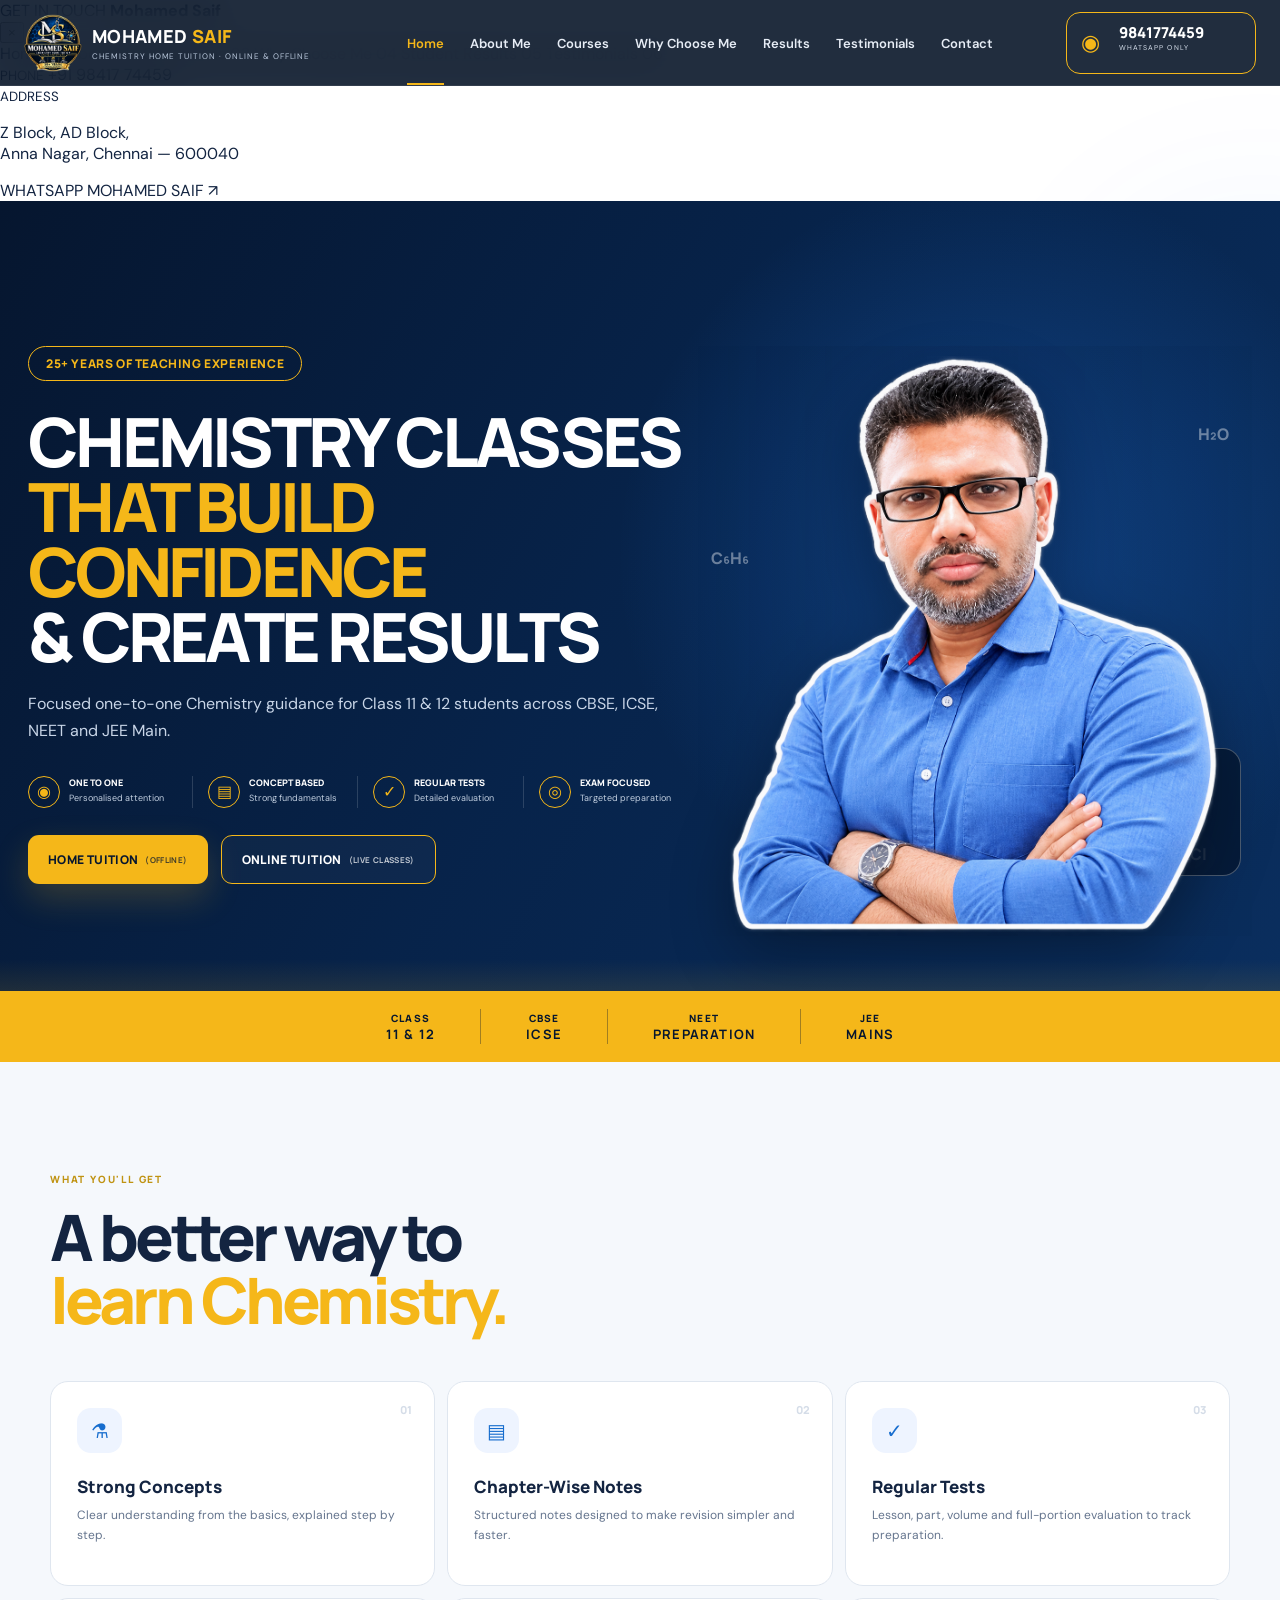
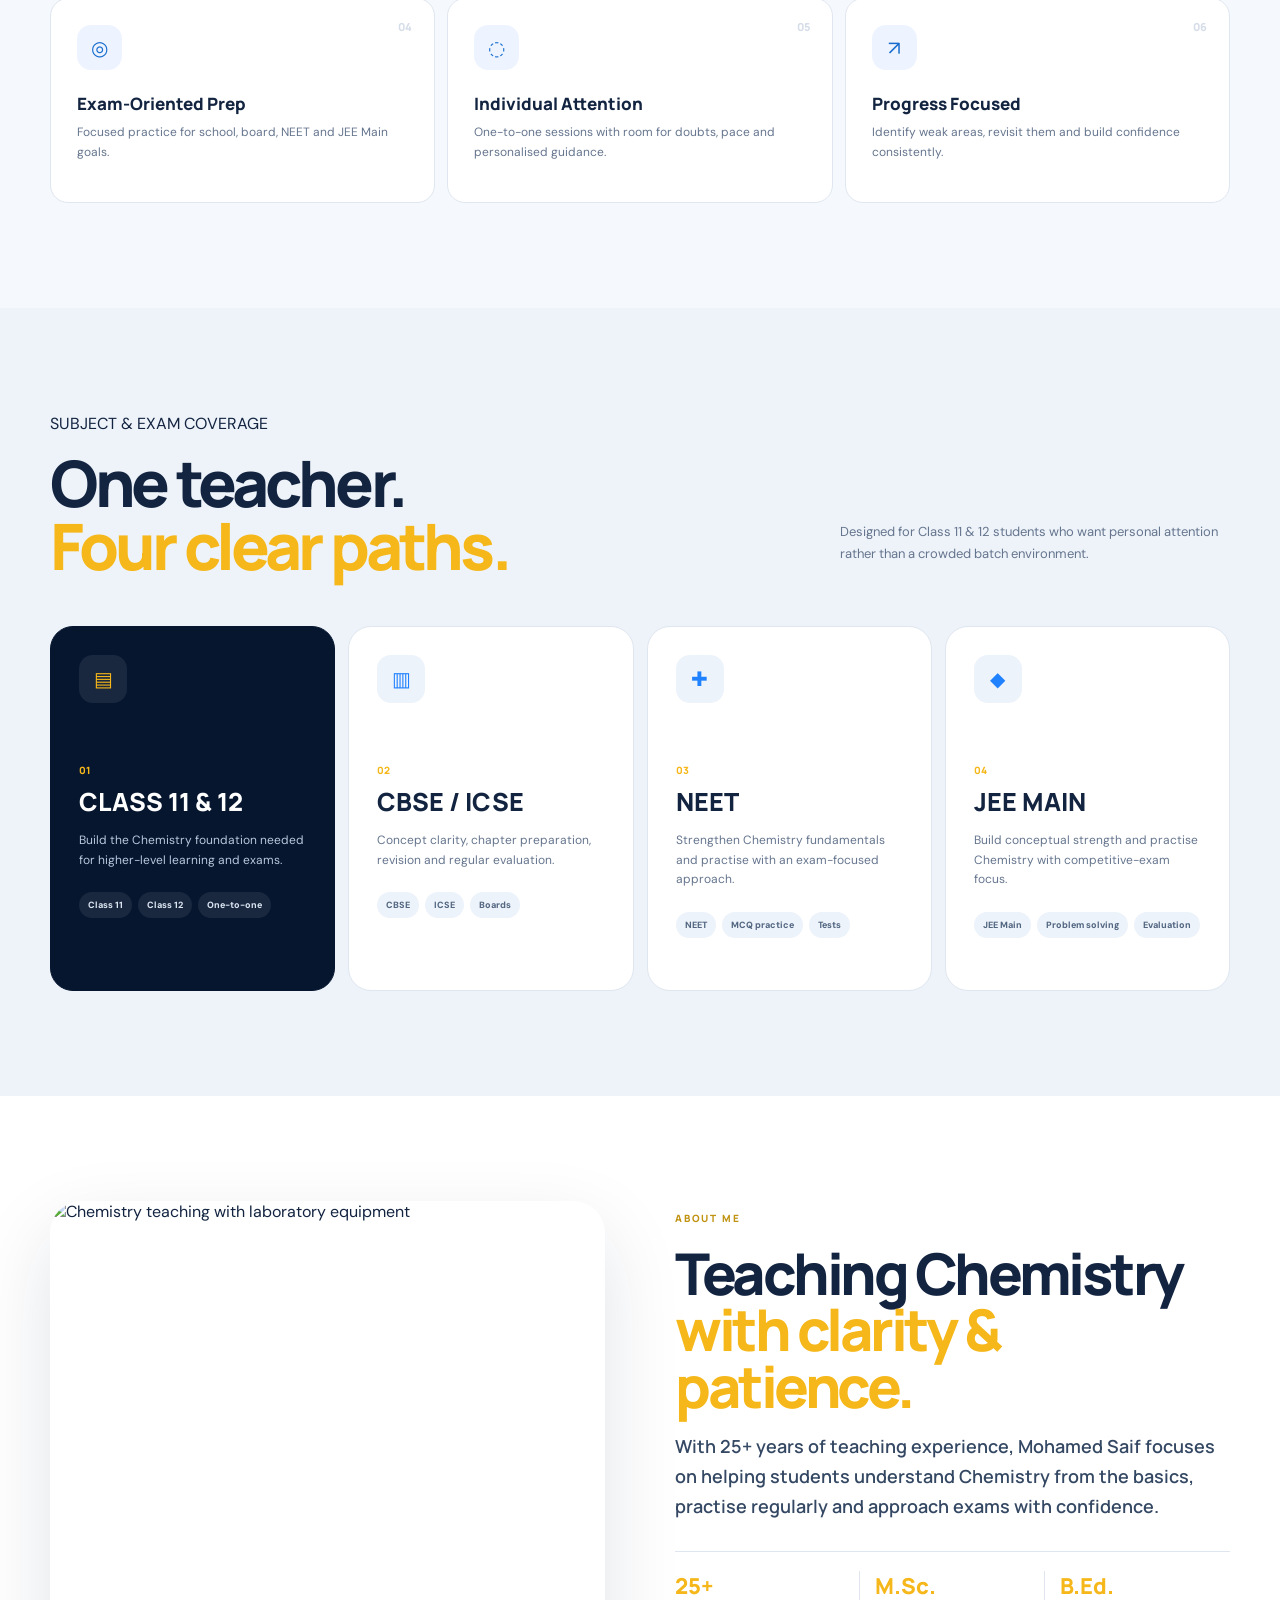
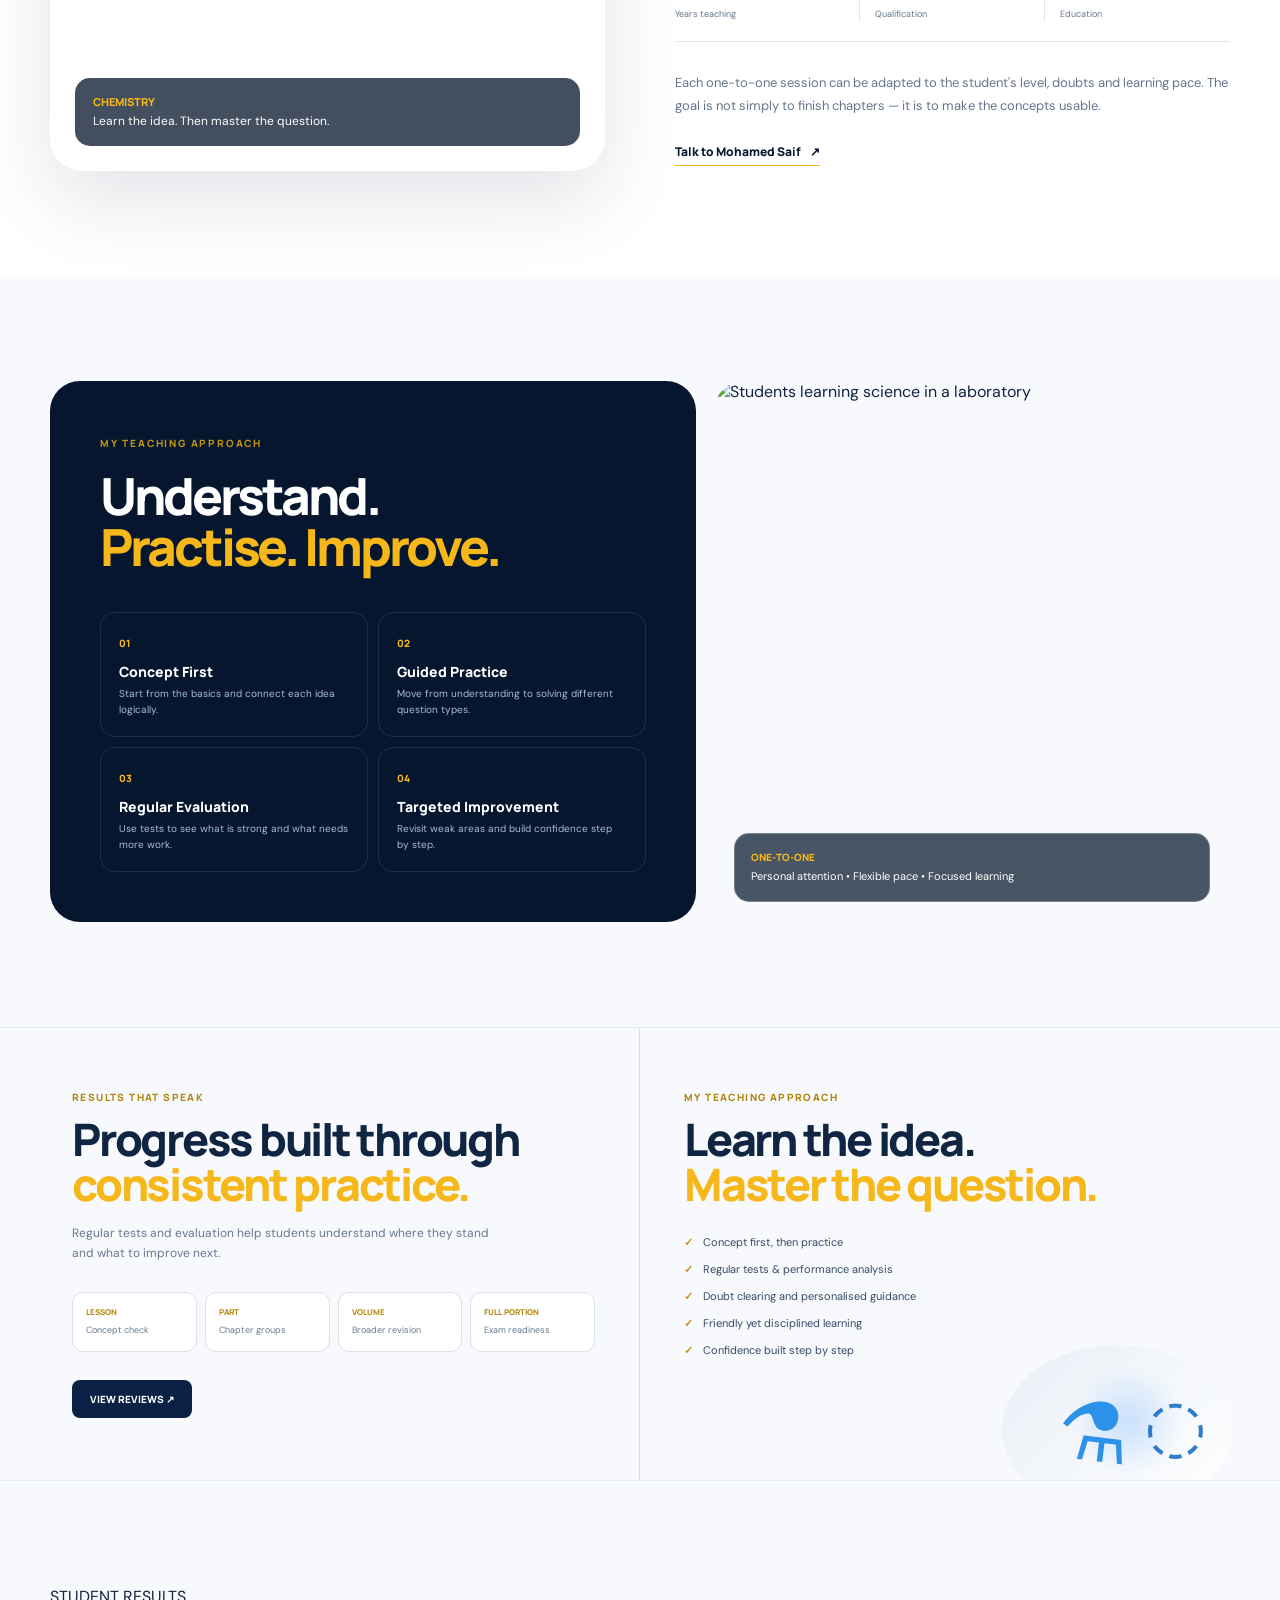
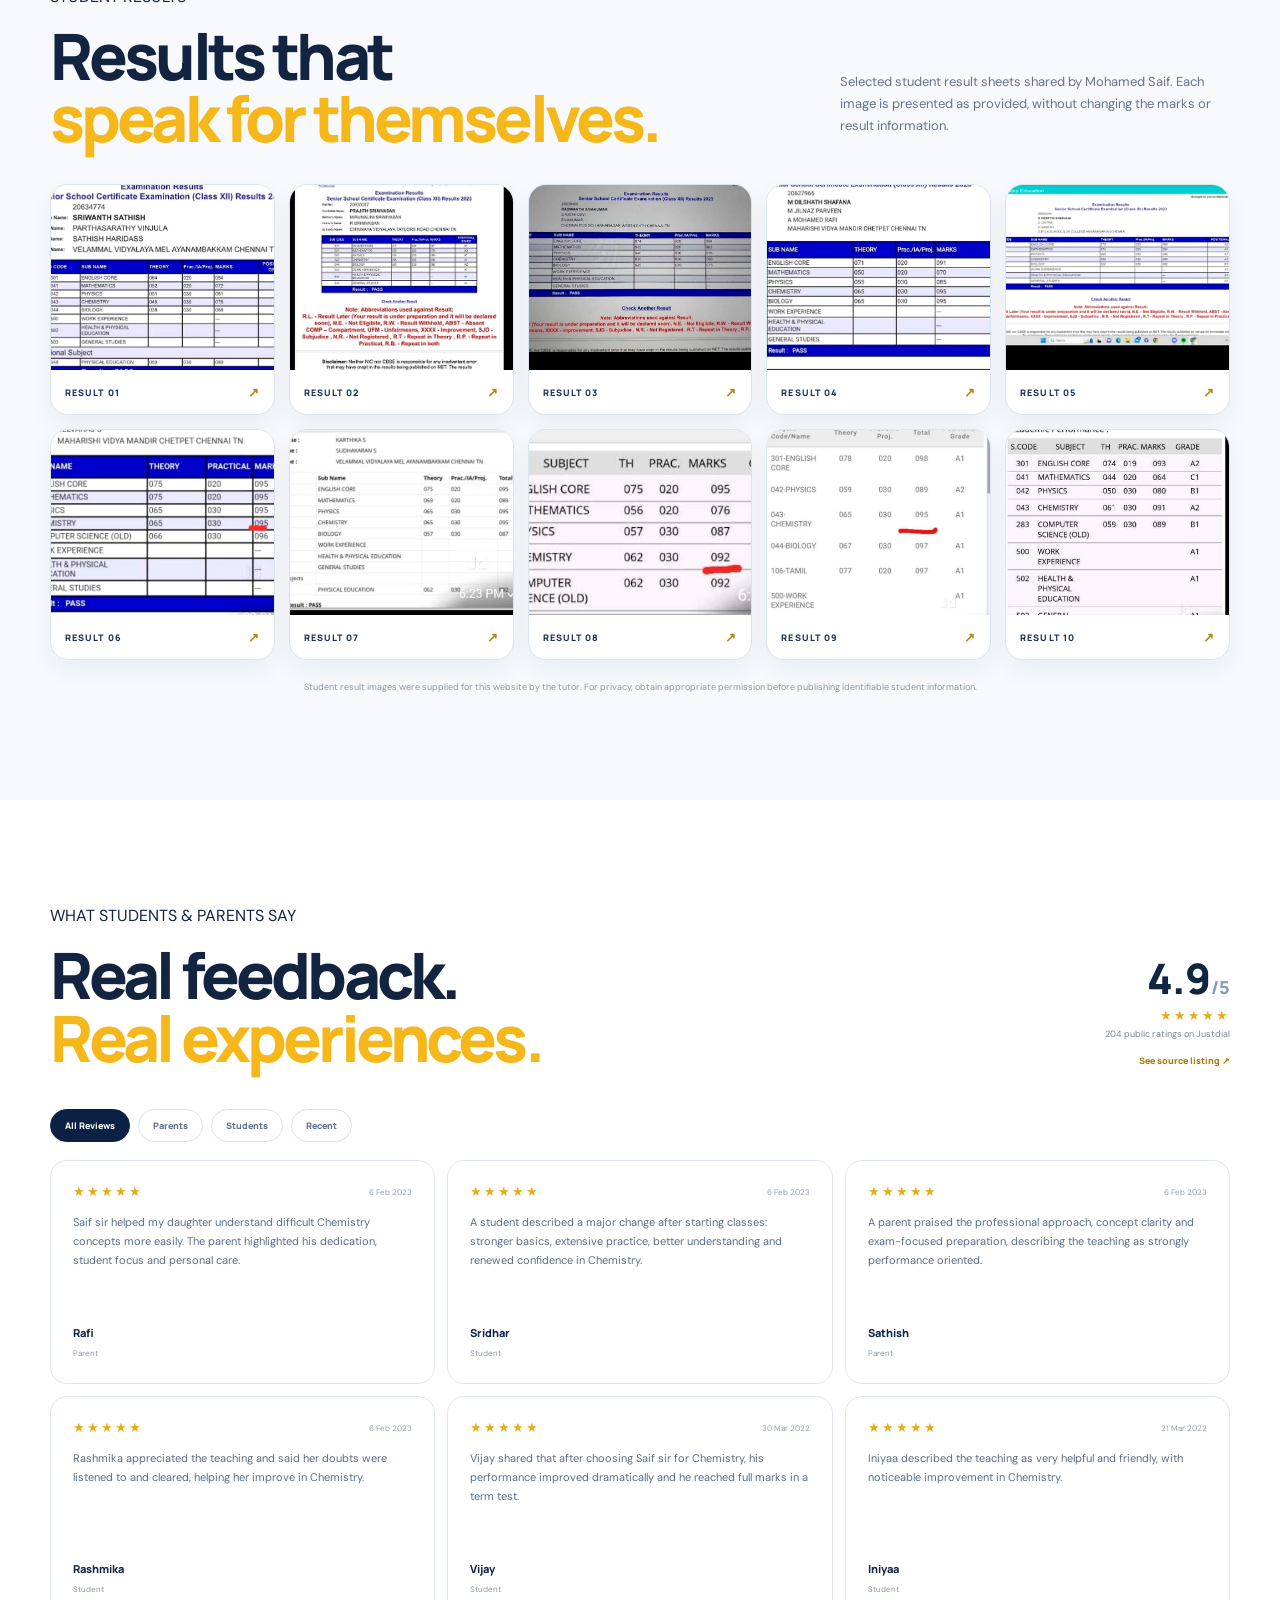
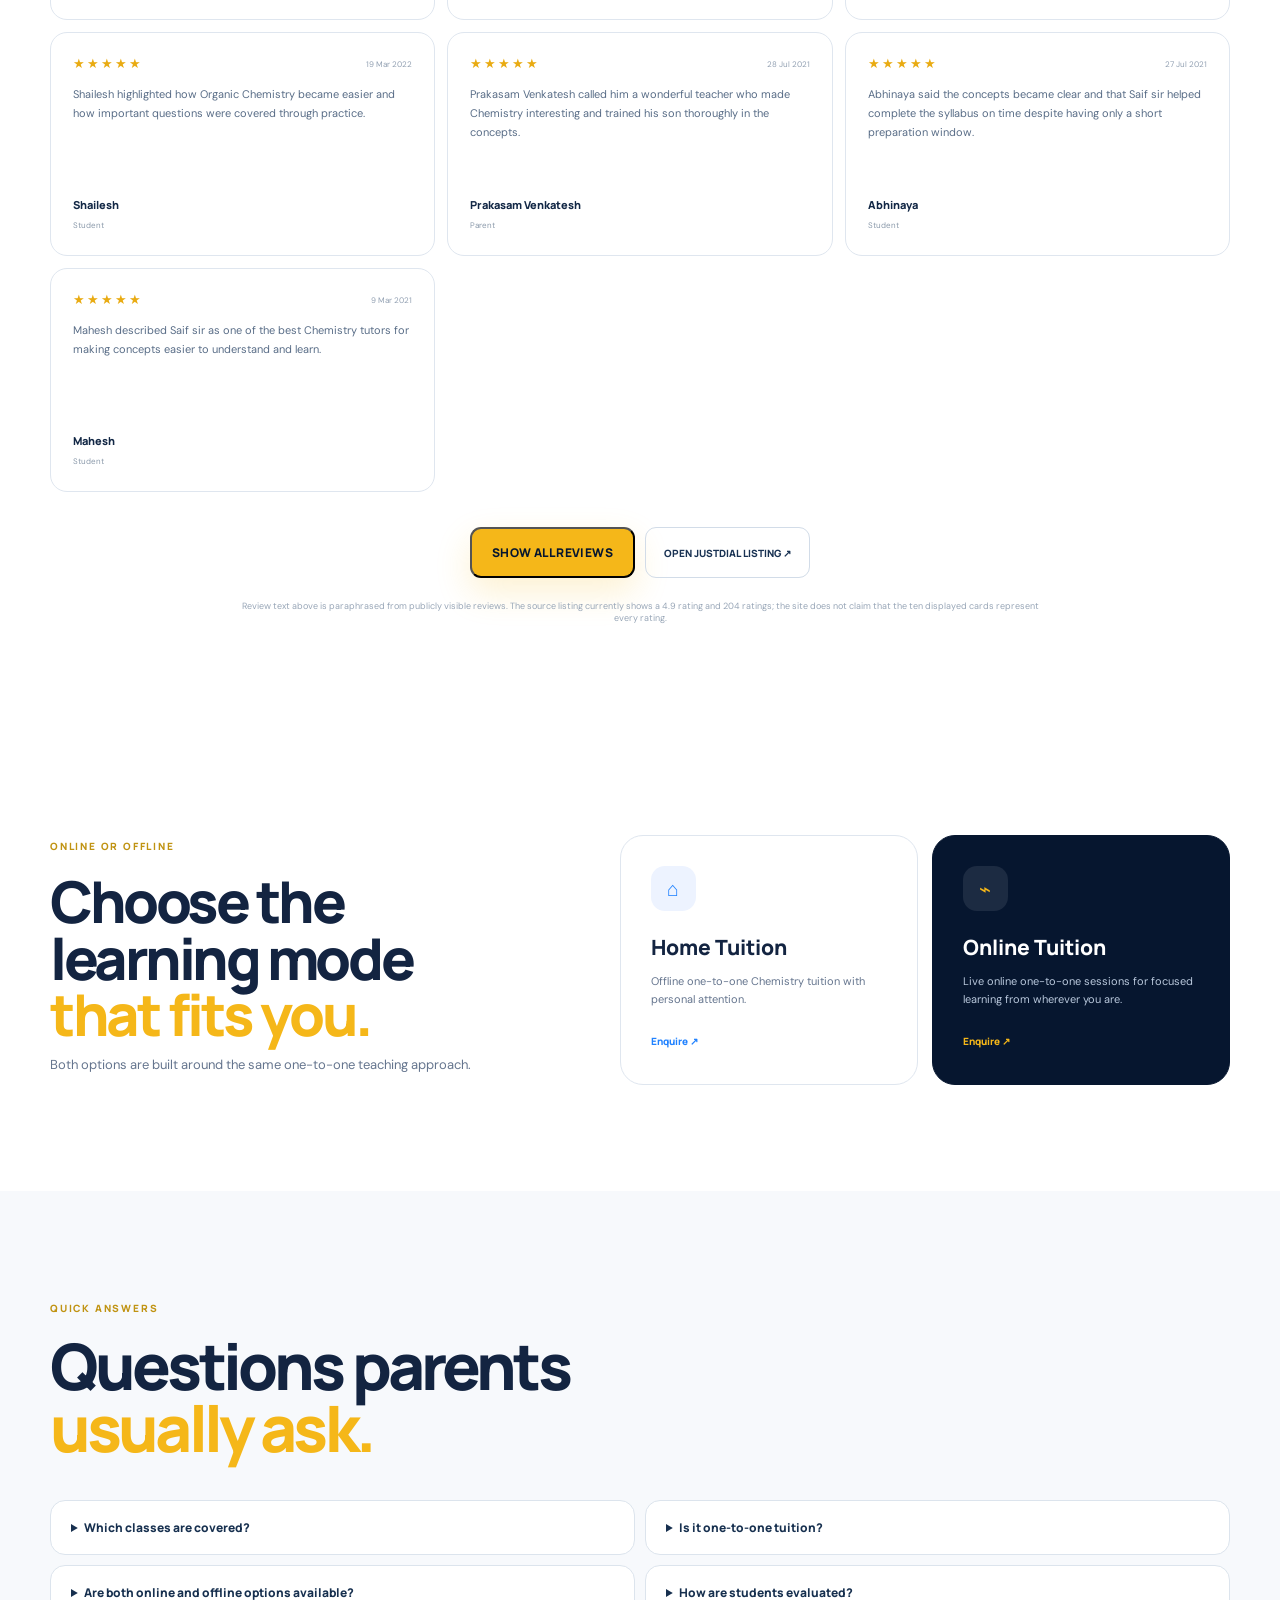
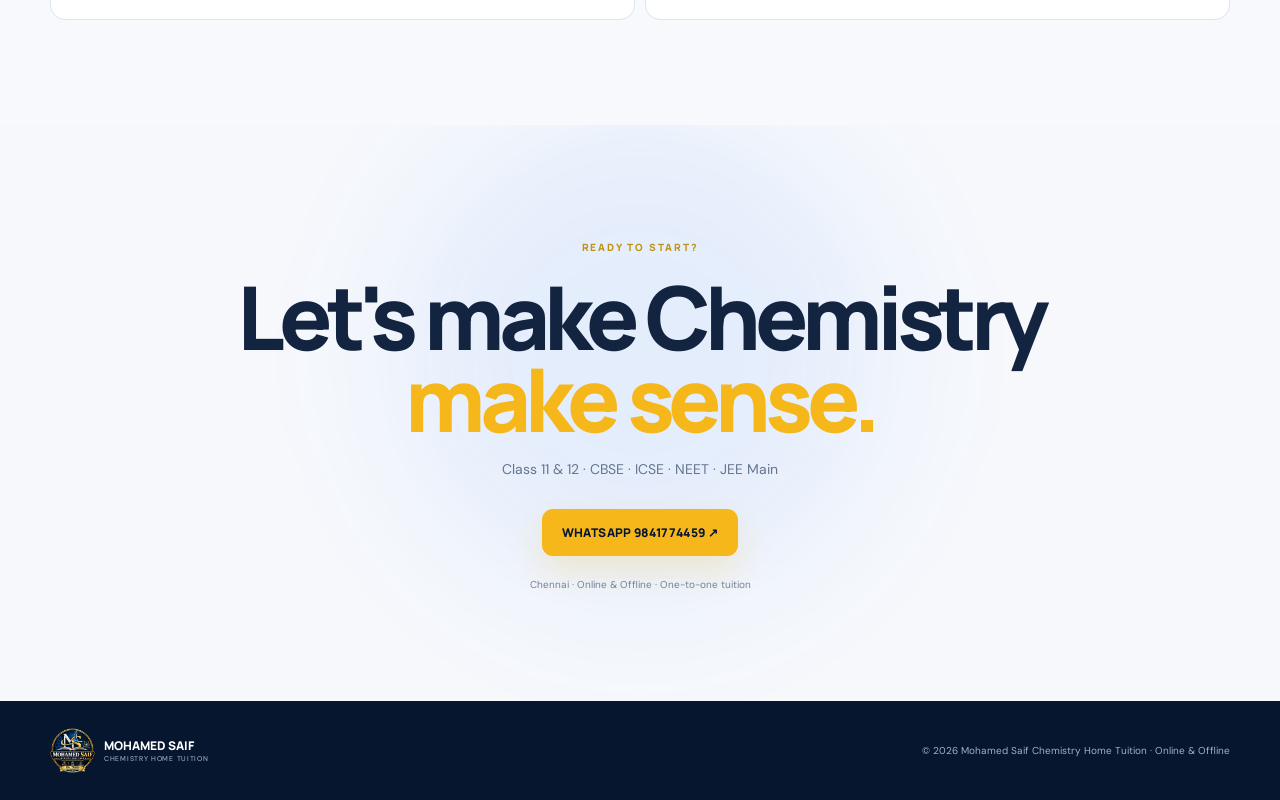
==== commit 3c099270: "Add files via upload" ====
--- a/index.html
+++ b/index.html
@@ -20,7 +20,7 @@
       <img src="assets/mohamed-saif-logo.png" alt="Mohamed Saif Chemistry Home Tuition logo">
       <span><strong>MOHAMED <em>SAIF</em></strong><small>CHEMISTRY HOME TUITION · ONLINE & OFFLINE</small></span>
     </a>
-    <button class="menu-btn" aria-label="Open menu">☰</button>
+    <button class="menu-btn" id="menuBtn" type="button" aria-label="Open menu" aria-expanded="false">☰</button>
     <nav class="nav-links">
       <a class="active" href="#home">Home</a>
       <a href="#about">About Me</a>
@@ -34,6 +34,38 @@
       <span>◉</span><b>9841774459</b><small>WHATSAPP ONLY</small>
     </a>
   </header>
+
+  <aside class="mobile-menu" id="mobileMenu" aria-hidden="true">
+    <div class="mobile-menu-head">
+      <div>
+        <span class="mobile-menu-kicker">GET IN TOUCH</span>
+        <strong>Mohamed Saif</strong>
+      </div>
+      <button class="mobile-menu-close" id="menuClose" type="button" aria-label="Close menu">×</button>
+    </div>
+
+    <div class="mobile-menu-links">
+      <a href="#home">Home <span>01</span></a>
+      <a href="#about">About Me <span>02</span></a>
+      <a href="#programs">Courses <span>03</span></a>
+      <a href="#why">Why Choose Me <span>04</span></a>
+      <a href="#student-results">Student Results <span>05</span></a>
+      <a href="#testimonials">Testimonials <span>06</span></a>
+    </div>
+
+    <div class="mobile-contact-card">
+      <div class="mobile-contact-item">
+        <small>PHONE</small>
+        <a href="tel:+919841774459">+91 98417 74459</a>
+      </div>
+      <div class="mobile-contact-item">
+        <small>ADDRESS</small>
+        <p>Z Block, AD Block,<br>Anna Nagar, Chennai — 600040</p>
+      </div>
+      <a class="mobile-whatsapp" href="https://wa.me/919841774459?text=Hello%20Sir%2C%20I%20would%20like%20to%20enquire%20about%20Chemistry%20tuition." target="_blank" rel="noopener">WHATSAPP MOHAMED SAIF ↗</a>
+    </div>
+  </aside>
+  <div class="mobile-menu-backdrop" id="menuBackdrop"></div>
 
   <main id="home">
     <section class="hero">
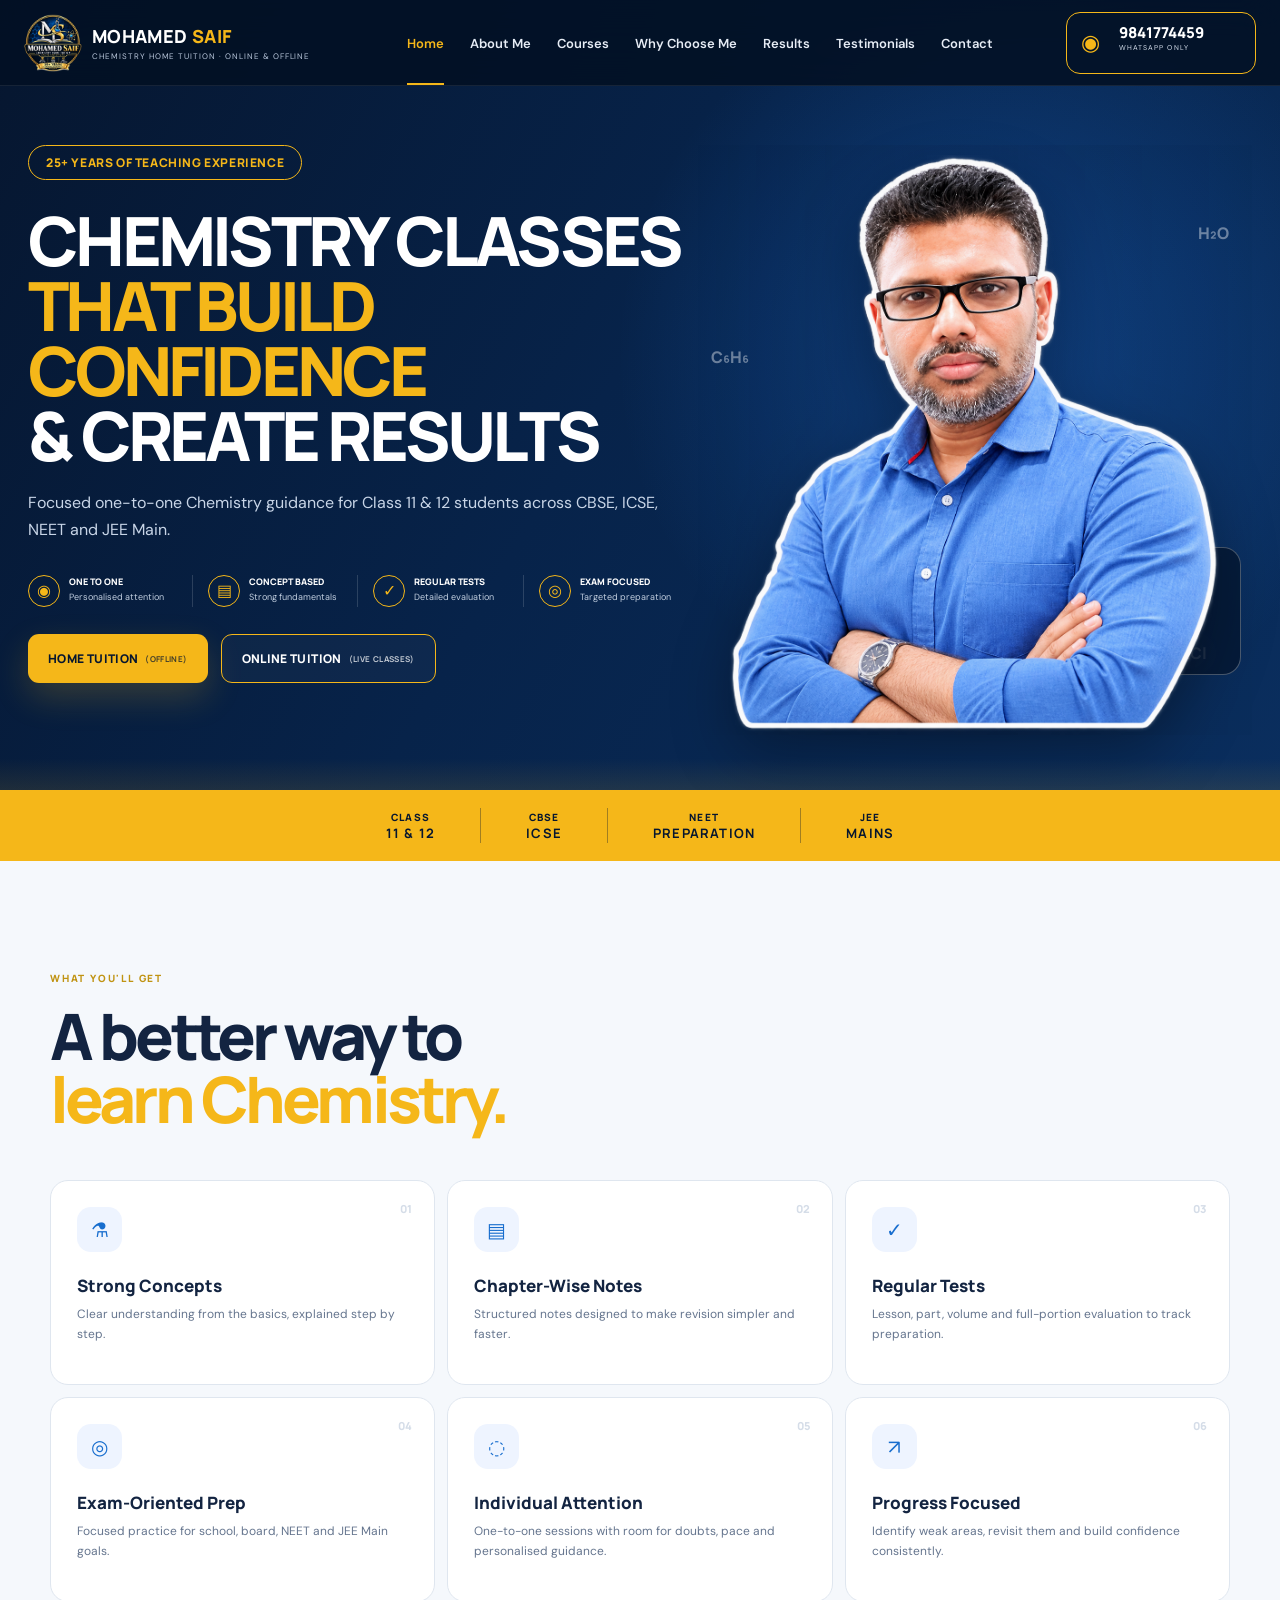
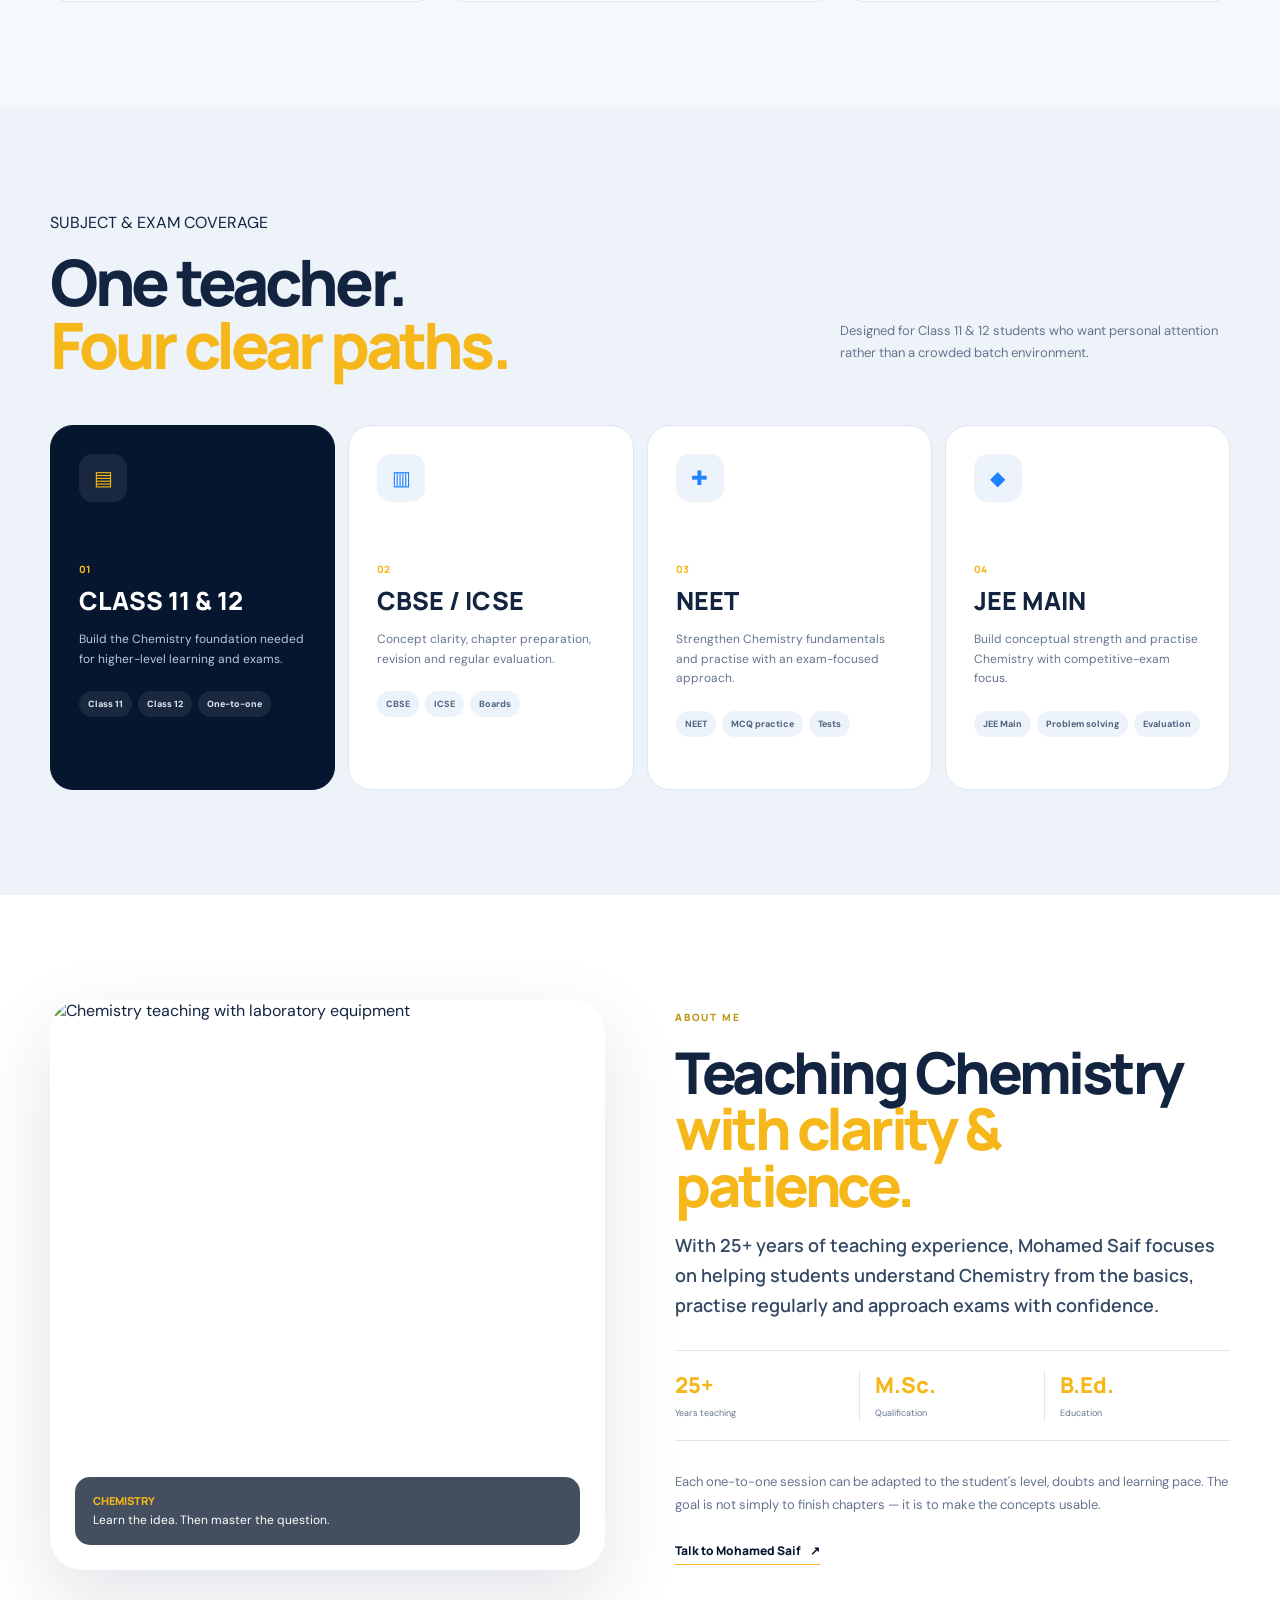
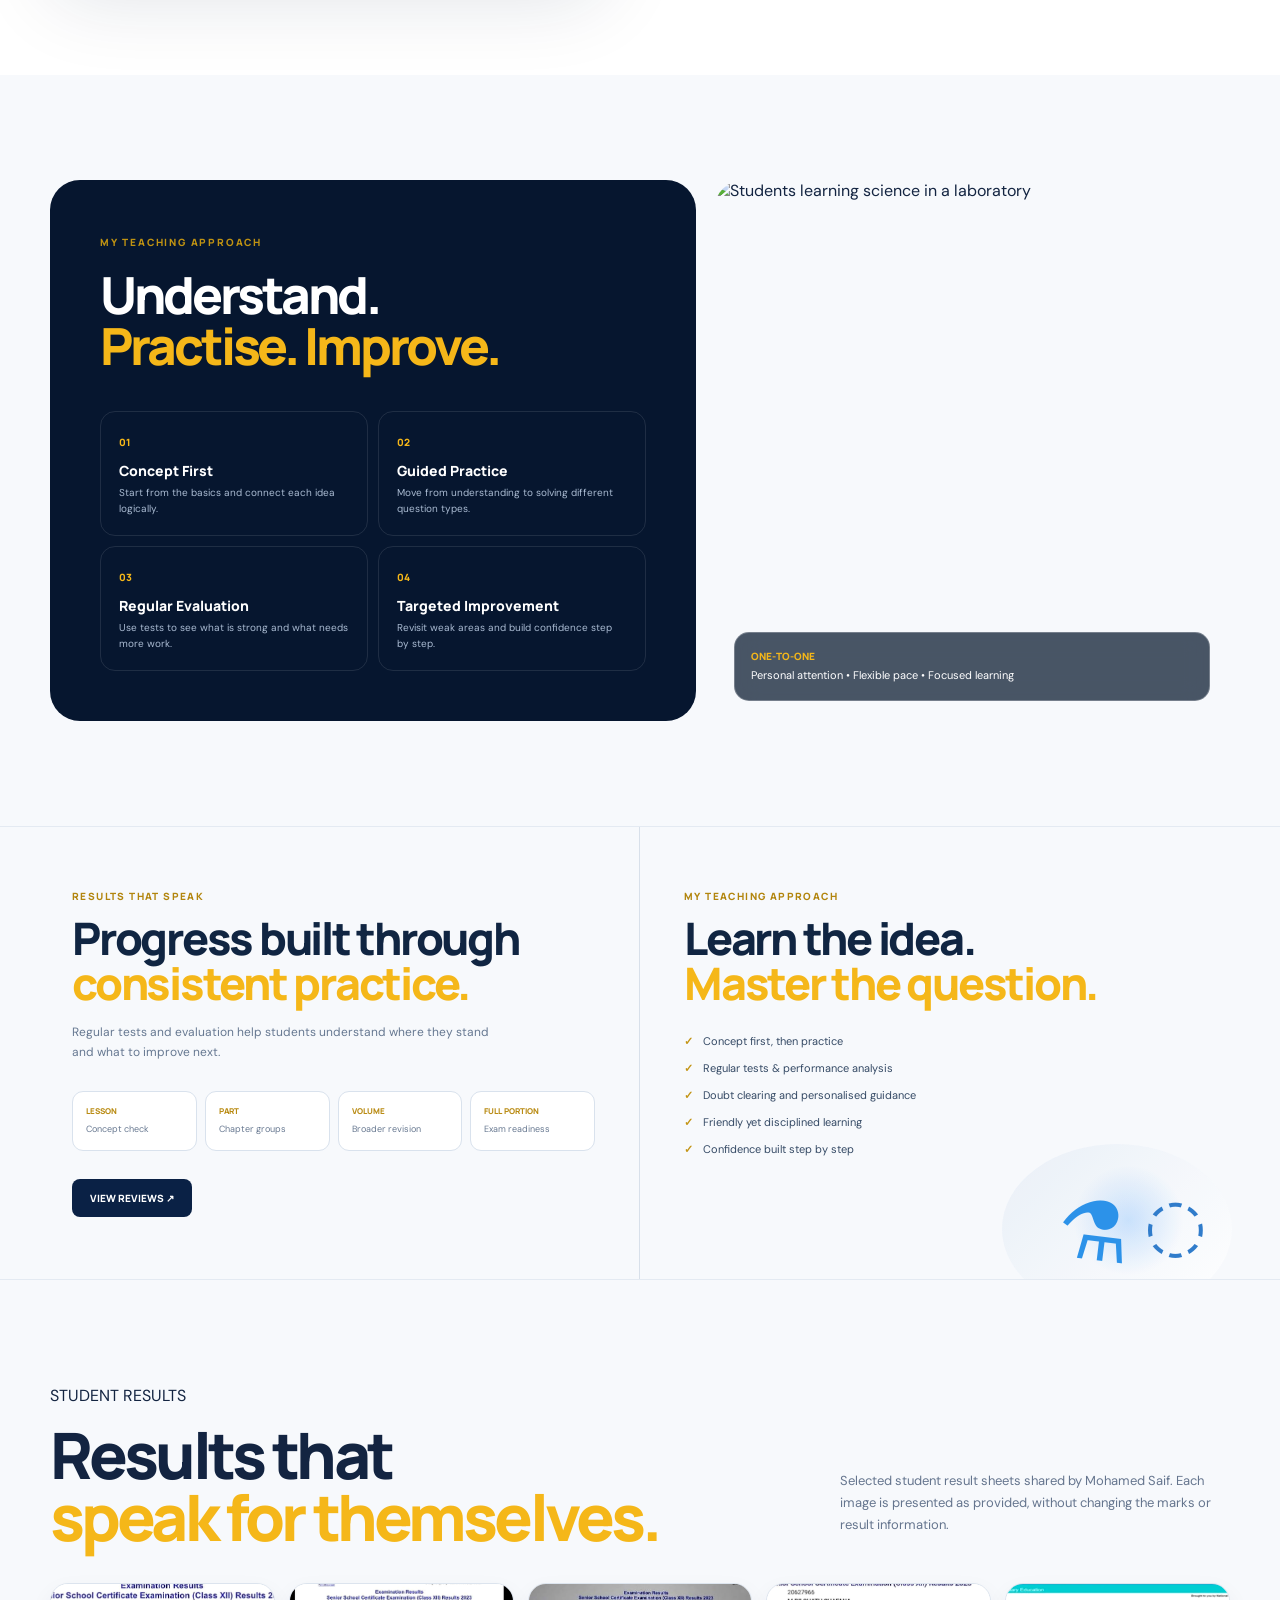
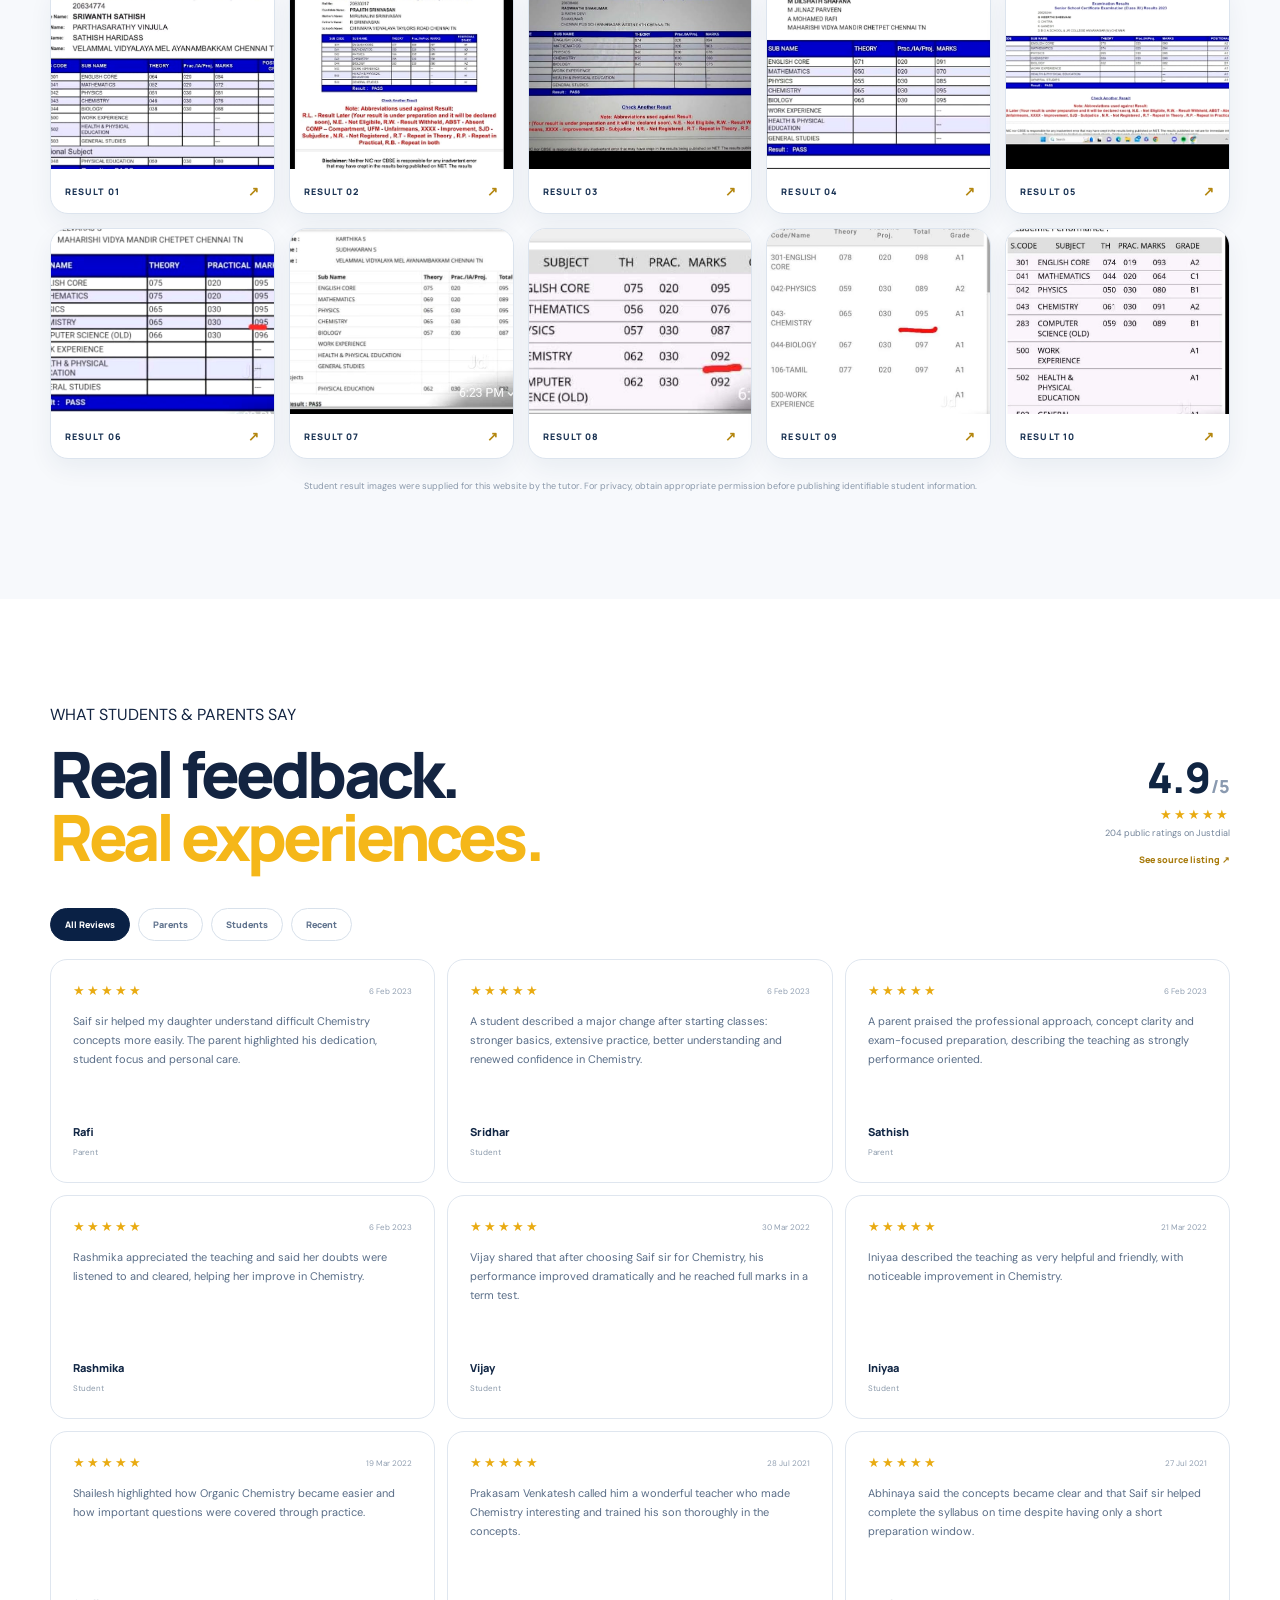
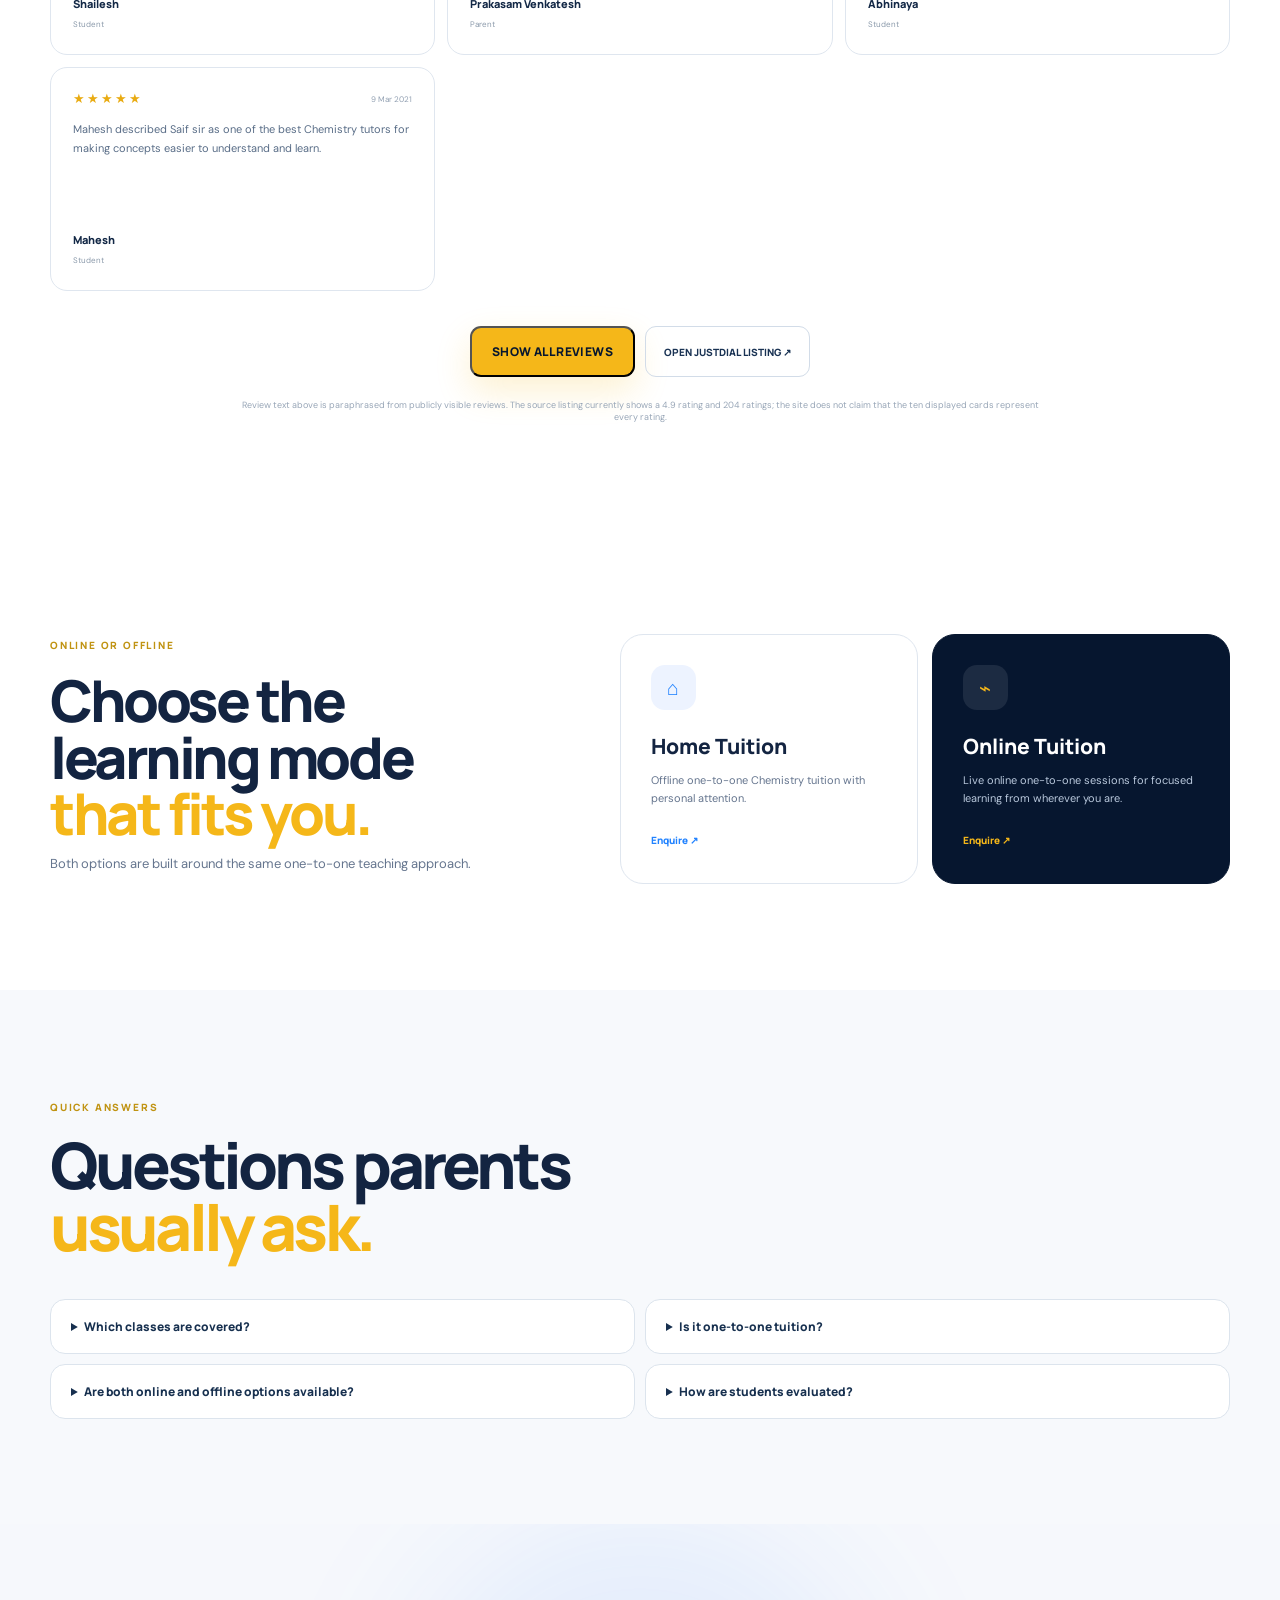
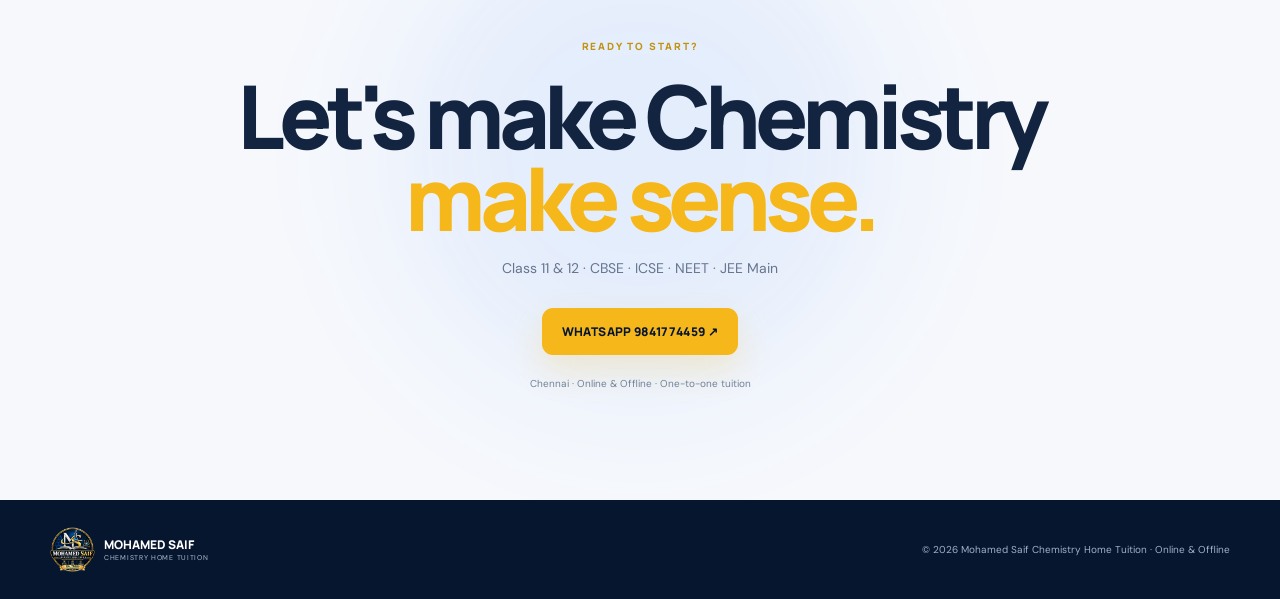
==== commit 293d3006: "Add files via upload" ====
--- a/index.html
+++ b/index.html
@@ -20,7 +20,7 @@
       <img src="assets/mohamed-saif-logo.png" alt="Mohamed Saif Chemistry Home Tuition logo">
       <span><strong>MOHAMED <em>SAIF</em></strong><small>CHEMISTRY HOME TUITION · ONLINE & OFFLINE</small></span>
     </a>
-    <button class="menu-btn" id="menuBtn" type="button" aria-label="Open menu" aria-expanded="false">☰</button>
+    <button class="menu-btn" aria-label="Open menu">☰</button>
     <nav class="nav-links">
       <a class="active" href="#home">Home</a>
       <a href="#about">About Me</a>
@@ -35,37 +35,27 @@
     </a>
   </header>
 
-  <aside class="mobile-menu" id="mobileMenu" aria-hidden="true">
+  <div class="mobile-menu-overlay" id="mobileMenuOverlay"></div>
+  <aside class="mobile-menu-drawer" id="mobileMenuDrawer" aria-hidden="true">
     <div class="mobile-menu-head">
-      <div>
-        <span class="mobile-menu-kicker">GET IN TOUCH</span>
-        <strong>Mohamed Saif</strong>
-      </div>
-      <button class="mobile-menu-close" id="menuClose" type="button" aria-label="Close menu">×</button>
-    </div>
-
+      <div><span>MOHAMED <em>SAIF</em></span><small>CHEMISTRY HOME TUITION</small></div>
+      <button class="mobile-menu-close" id="mobileMenuClose" aria-label="Close menu">×</button>
+    </div>
     <div class="mobile-menu-links">
-      <a href="#home">Home <span>01</span></a>
-      <a href="#about">About Me <span>02</span></a>
-      <a href="#programs">Courses <span>03</span></a>
-      <a href="#why">Why Choose Me <span>04</span></a>
-      <a href="#student-results">Student Results <span>05</span></a>
-      <a href="#testimonials">Testimonials <span>06</span></a>
-    </div>
-
-    <div class="mobile-contact-card">
-      <div class="mobile-contact-item">
-        <small>PHONE</small>
-        <a href="tel:+919841774459">+91 98417 74459</a>
-      </div>
-      <div class="mobile-contact-item">
-        <small>ADDRESS</small>
-        <p>Z Block, AD Block,<br>Anna Nagar, Chennai — 600040</p>
-      </div>
-      <a class="mobile-whatsapp" href="https://wa.me/919841774459?text=Hello%20Sir%2C%20I%20would%20like%20to%20enquire%20about%20Chemistry%20tuition." target="_blank" rel="noopener">WHATSAPP MOHAMED SAIF ↗</a>
+      <a href="#home"><b>01</b><span>Home</span><i>↗</i></a>
+      <a href="#about"><b>02</b><span>About Me</span><i>↗</i></a>
+      <a href="#programs"><b>03</b><span>Courses</span><i>↗</i></a>
+      <a href="#why"><b>04</b><span>Why Choose Me</span><i>↗</i></a>
+      <a href="#student-results"><b>05</b><span>Student Results</span><i>↗</i></a>
+      <a href="#testimonials"><b>06</b><span>Testimonials</span><i>↗</i></a>
+    </div>
+    <div class="mobile-menu-contact">
+      <div class="menu-contact-label">CONTACT</div>
+      <a href="tel:+919841774459"><strong>+91 98417 74459</strong><small>PHONE</small></a>
+      <div class="menu-address"><strong>Z Block, AD Block,<br>Anna Nagar, Chennai — 600040</strong><small>ADDRESS</small></div>
+      <a class="menu-whatsapp" href="https://wa.me/919841774459?text=Hello%20Sir%2C%20I%20would%20like%20to%20know%20about%20Chemistry%20tuition." target="_blank" rel="noopener">WHATSAPP MOHAMED SAIF <span>↗</span></a>
     </div>
   </aside>
-  <div class="mobile-menu-backdrop" id="menuBackdrop"></div>
 
   <main id="home">
     <section class="hero">
--- a/styles.css
+++ b/styles.css
@@ -36,3 +36,15 @@
 @media(max-width:1100px){.results-gallery{grid-template-columns:repeat(4,1fr)}.result-card img{height:175px}}
 @media(max-width:850px){.results-gallery{grid-template-columns:repeat(3,1fr)}}
 @media(max-width:600px){.results-gallery{grid-template-columns:repeat(2,1fr);gap:10px}.result-card img{height:150px}.result-lightbox{padding:10px}.result-lightbox-panel{padding:10px;border-radius:16px}.result-lightbox-panel img{max-height:80vh}.result-lightbox-footer{font-size:8px}}
+
+/* Mobile menu drawer — functional fix only */
+.mobile-menu-overlay{position:fixed;inset:0;background:rgba(0,0,0,.55);backdrop-filter:blur(5px);z-index:90;opacity:0;visibility:hidden;pointer-events:none;transition:opacity .28s ease,visibility .28s ease}
+.mobile-menu-drawer{position:fixed;z-index:100;top:0;right:0;width:min(390px,88vw);height:100dvh;background:#fff;color:var(--ink);transform:translateX(105%);visibility:hidden;transition:transform .38s cubic-bezier(.22,.8,.22,1),visibility .38s;box-shadow:-25px 0 70px rgba(0,0,0,.28);display:flex;flex-direction:column;overflow:auto}
+.mobile-menu-drawer.open{transform:translateX(0);visibility:visible}.mobile-menu-overlay.open{opacity:1;visibility:visible;pointer-events:auto}
+.mobile-menu-head{padding:22px 20px 18px;background:var(--navy);color:#fff;display:flex;align-items:center;justify-content:space-between;border-bottom:1px solid rgba(255,255,255,.1)}
+.mobile-menu-head span{display:block;font:800 17px Manrope;letter-spacing:.02em}.mobile-menu-head em{font-style:normal;color:var(--gold)}.mobile-menu-head small{display:block;margin-top:4px;font-size:7px;letter-spacing:.13em;color:#b8c6d9}
+.mobile-menu-close{border:1px solid rgba(255,255,255,.25);background:rgba(255,255,255,.08);color:#fff;width:40px;height:40px;border-radius:50%;font-size:25px;line-height:1;cursor:pointer}
+.mobile-menu-links{padding:8px 20px 0}.mobile-menu-links a{display:grid;grid-template-columns:30px 1fr 20px;align-items:center;gap:8px;padding:18px 2px;border-bottom:1px solid #e4e9f0;color:var(--navy);text-decoration:none}.mobile-menu-links a b{font:800 9px Manrope;color:#c09312}.mobile-menu-links a span{font:800 16px Manrope}.mobile-menu-links a i{font-style:normal;color:#7b8ba0;font-size:15px}.mobile-menu-contact{margin-top:auto;padding:22px 20px 26px;background:#f4f7fb;border-top:1px solid #dfe6ef}.menu-contact-label{font:800 8px Manrope;letter-spacing:.18em;color:#c09312;margin-bottom:14px}.mobile-menu-contact a,.menu-address{display:block;text-decoration:none;color:var(--navy);padding:10px 0}.mobile-menu-contact strong{display:block;font:800 15px Manrope;line-height:1.45}.mobile-menu-contact small{display:block;margin-top:3px;font:700 7px Manrope;letter-spacing:.14em;color:#78879b}.menu-address{padding:14px 0;border-top:1px solid #dfe6ef;border-bottom:1px solid #dfe6ef;margin:5px 0 9px}.menu-whatsapp{font:800 10px Manrope!important;letter-spacing:.05em;color:var(--navy)!important}.menu-whatsapp span{color:#c09312;float:right}
+@media(max-width:700px){.nav-links{display:none!important}.menu-btn{display:block!important;position:relative;z-index:101;cursor:pointer}.mobile-menu-drawer{display:flex}.nav{z-index:95}.mobile-menu-overlay{display:block}}
+@media(min-width:701px){.mobile-menu-drawer,.mobile-menu-overlay{display:none!important}}
+body.menu-open{overflow:hidden}
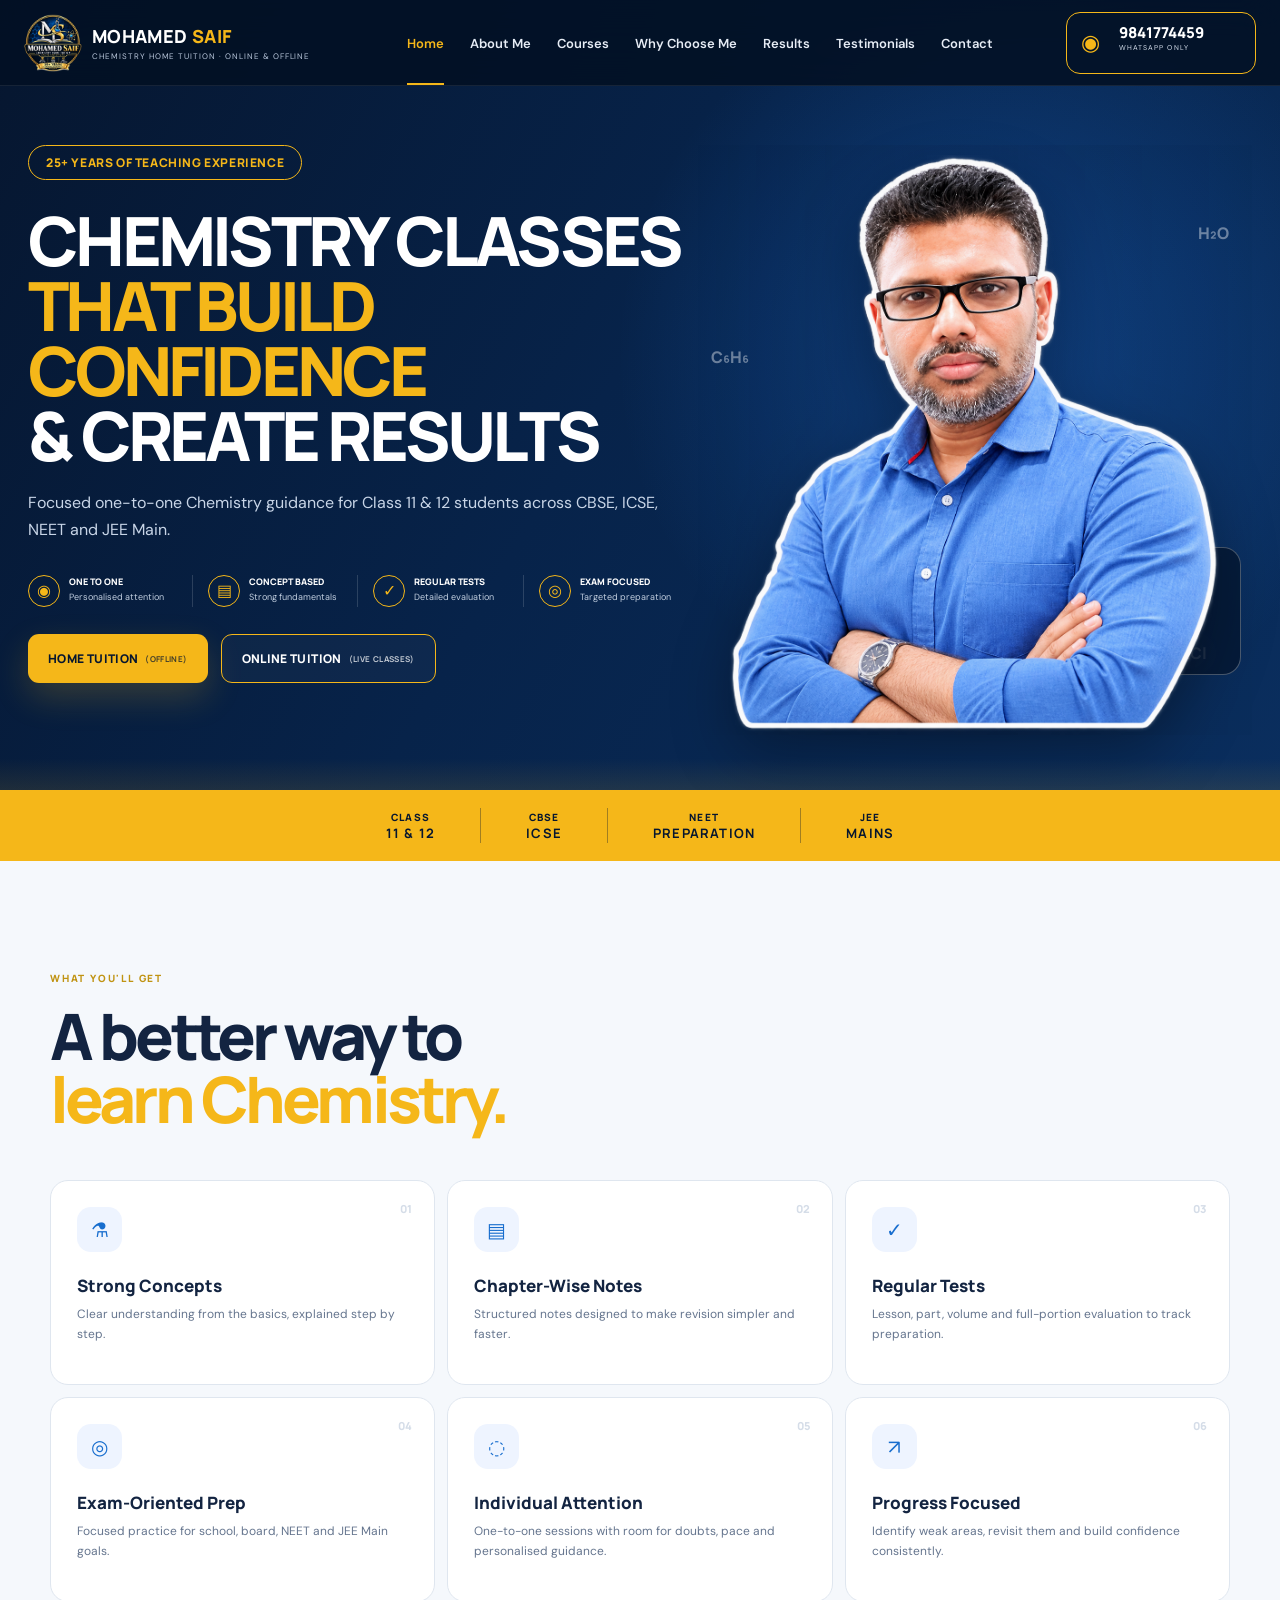
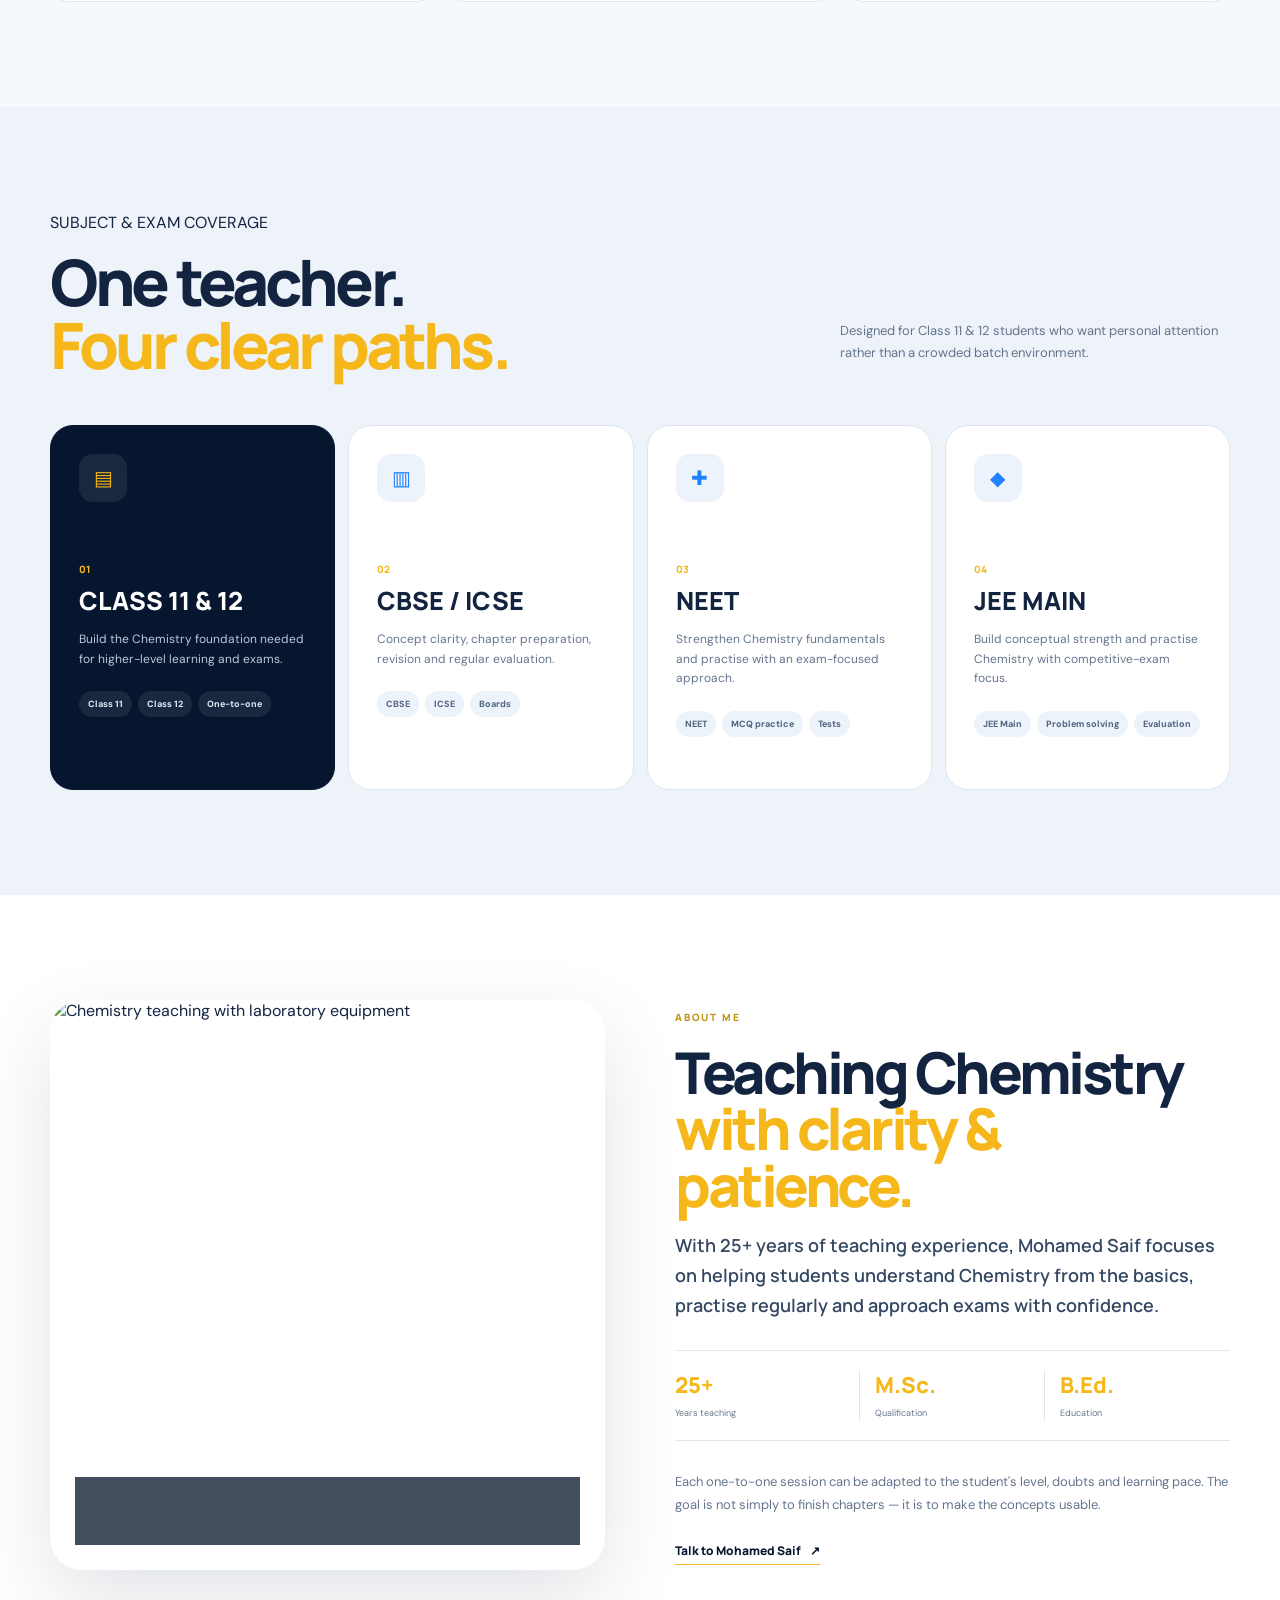
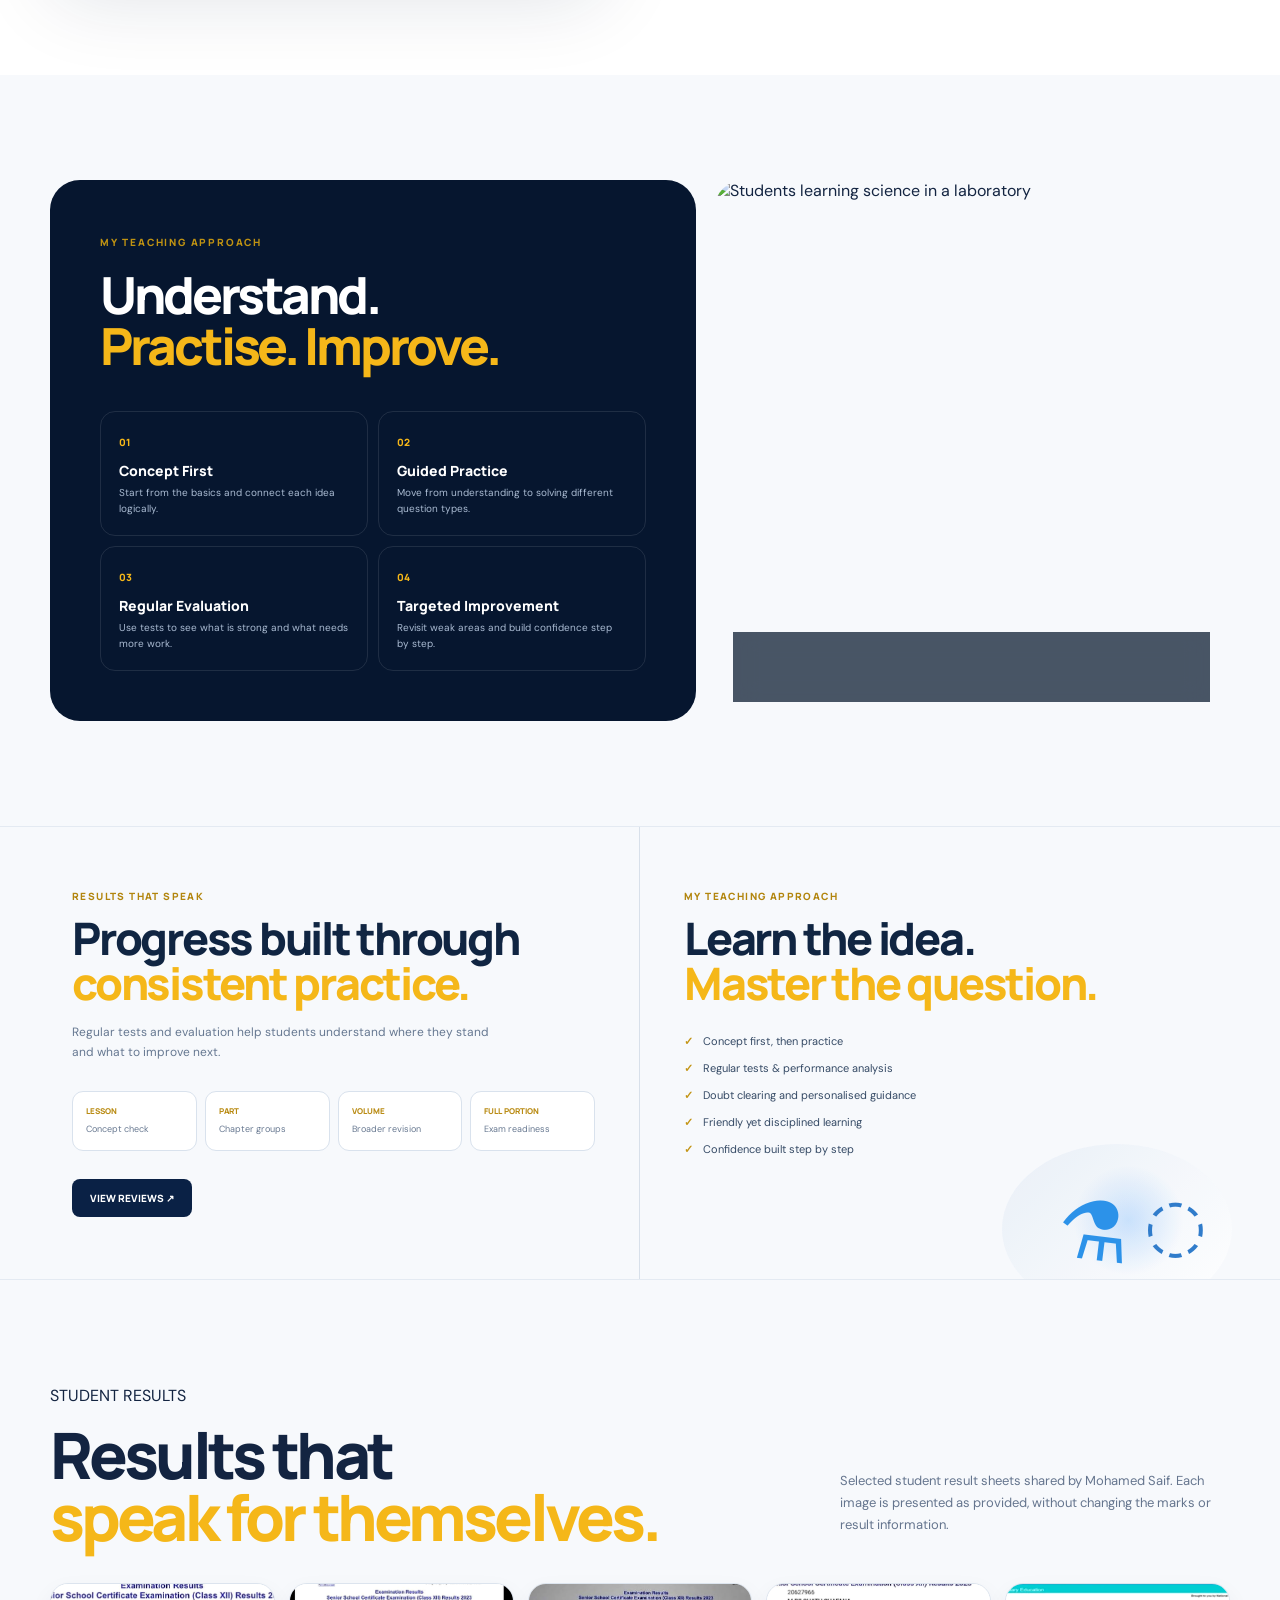
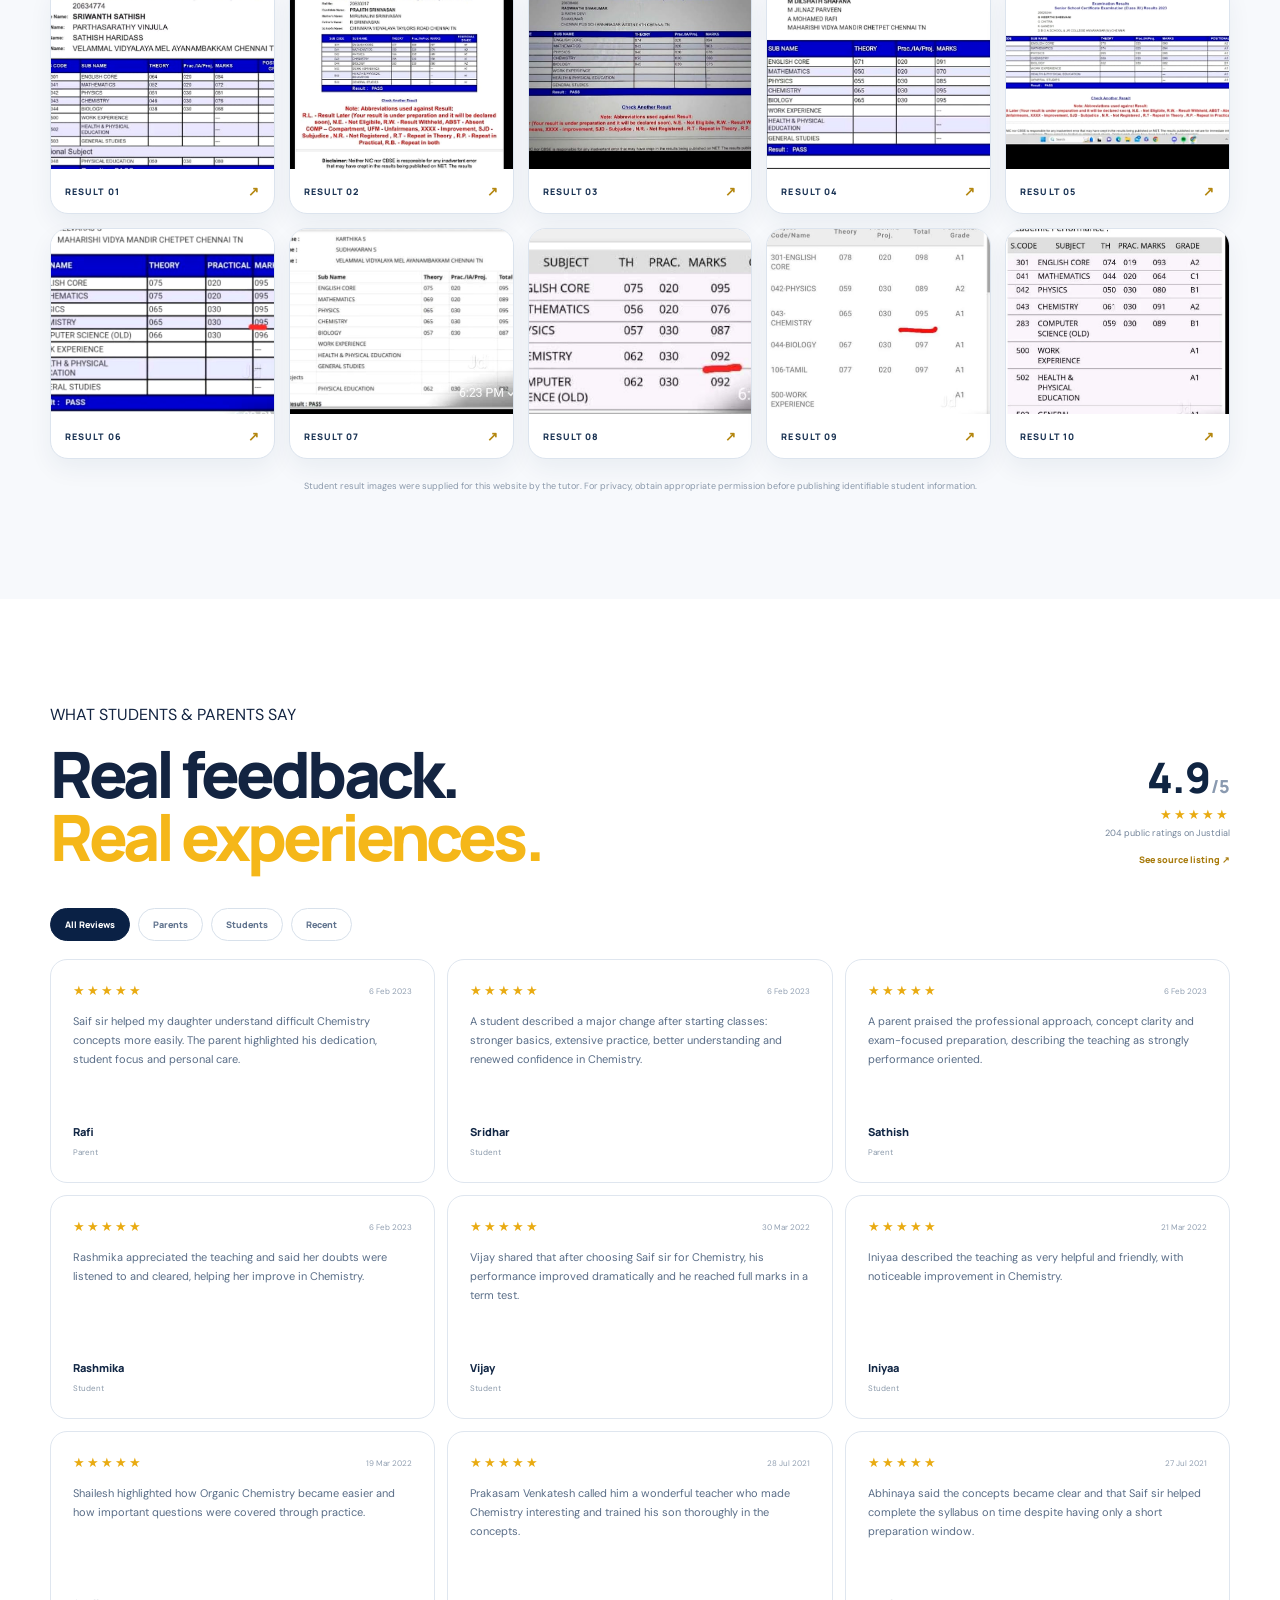
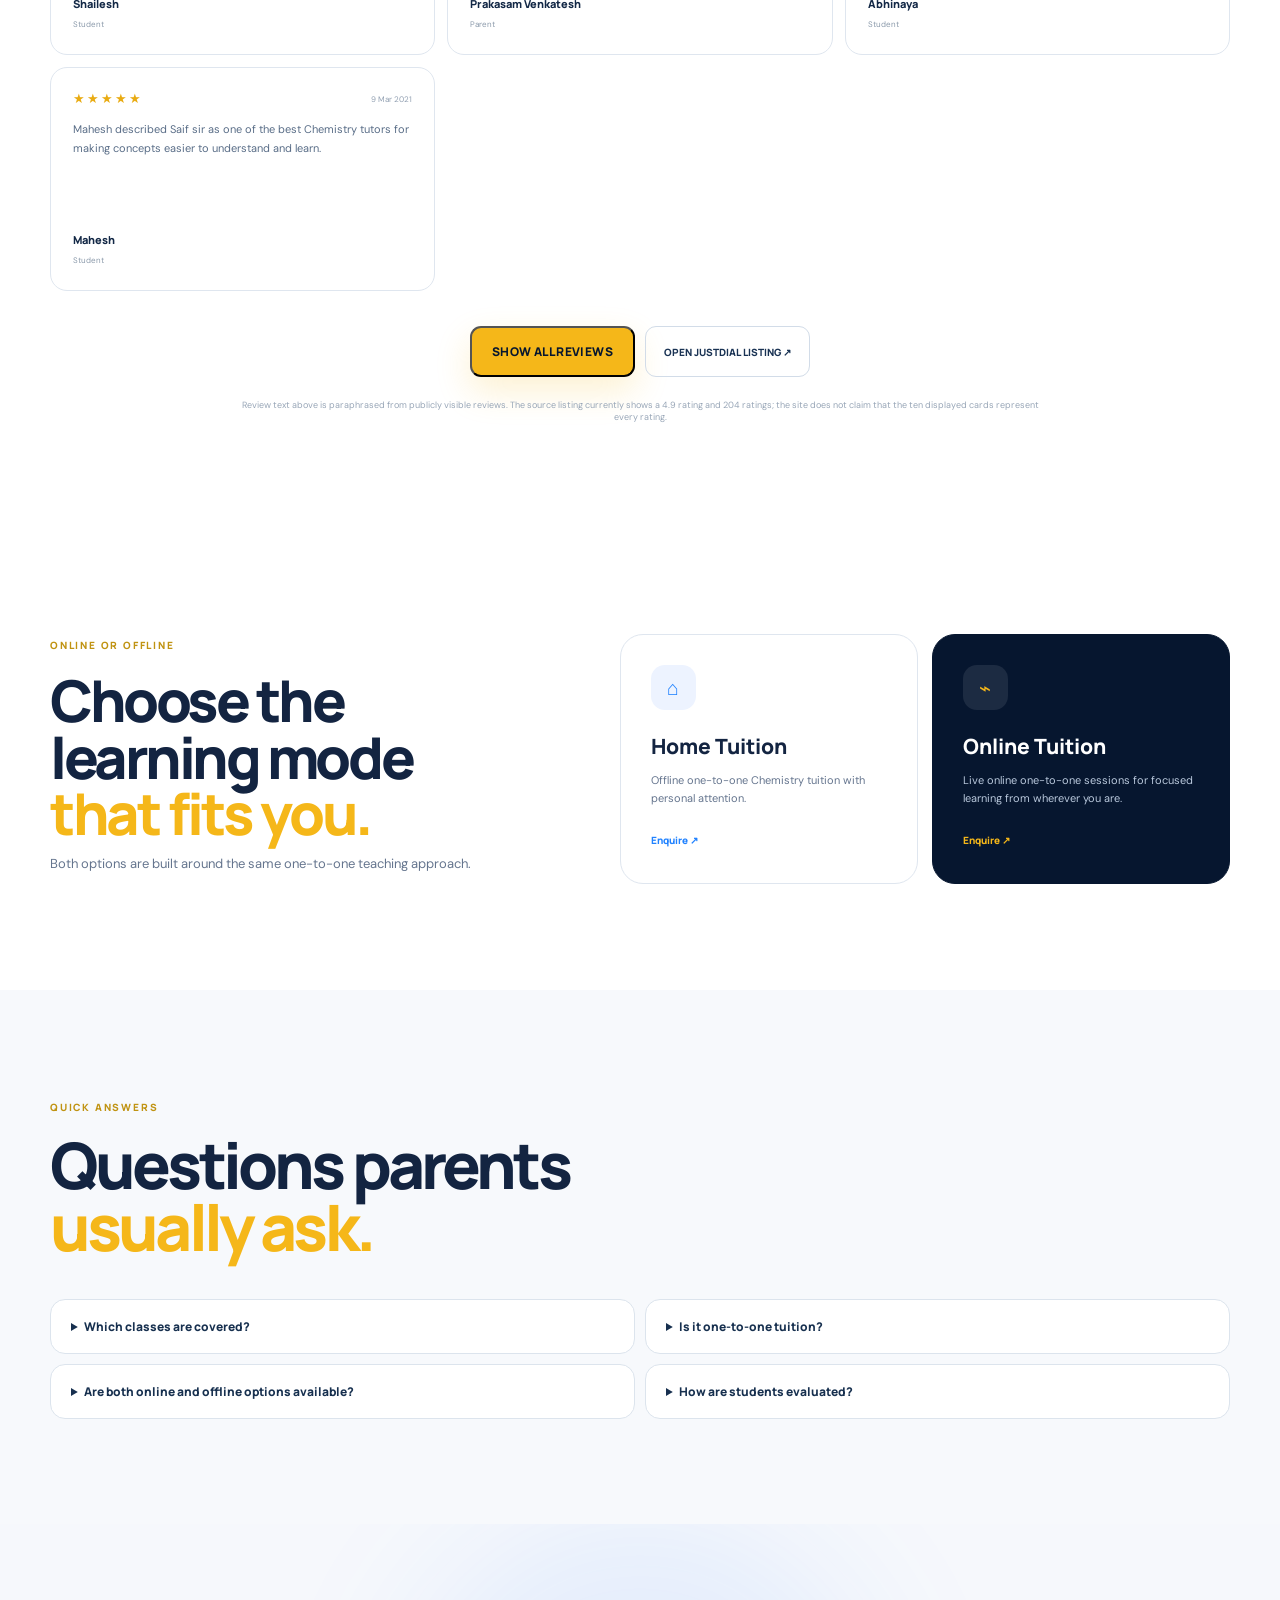
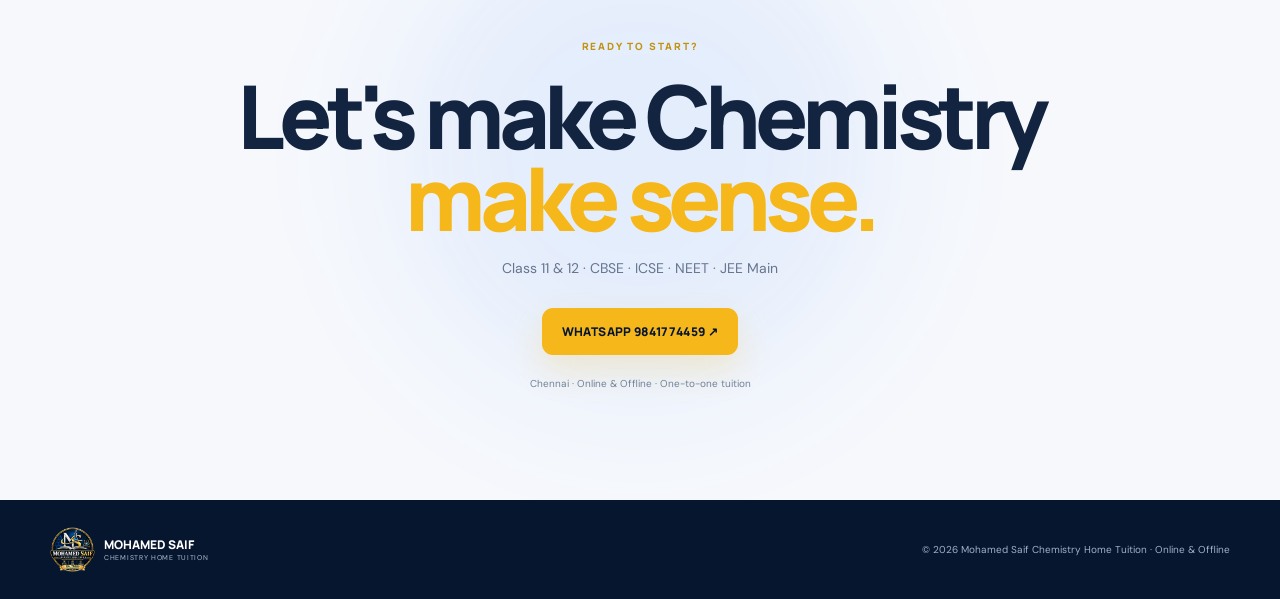
==== commit 2a560f28: "Add files via upload" ====
--- a/index.html
+++ b/index.html
@@ -35,25 +35,30 @@
     </a>
   </header>
 
-  <div class="mobile-menu-overlay" id="mobileMenuOverlay"></div>
-  <aside class="mobile-menu-drawer" id="mobileMenuDrawer" aria-hidden="true">
+  <!-- MOBILE MENU DRAWER -->
+  <div id="mobileMenuOverlay" class="mobile-menu-overlay" aria-hidden="true"></div>
+  <aside id="mobileMenu" class="mobile-menu-drawer" aria-hidden="true" aria-label="Mobile menu">
     <div class="mobile-menu-head">
-      <div><span>MOHAMED <em>SAIF</em></span><small>CHEMISTRY HOME TUITION</small></div>
-      <button class="mobile-menu-close" id="mobileMenuClose" aria-label="Close menu">×</button>
+      <div>
+        <strong>MOHAMED <em>SAIF</em></strong>
+        <span>CHEMISTRY HOME TUITION</span>
+      </div>
+      <button id="mobileMenuClose" class="mobile-menu-close" type="button" aria-label="Close menu">×</button>
     </div>
-    <div class="mobile-menu-links">
-      <a href="#home"><b>01</b><span>Home</span><i>↗</i></a>
-      <a href="#about"><b>02</b><span>About Me</span><i>↗</i></a>
-      <a href="#programs"><b>03</b><span>Courses</span><i>↗</i></a>
-      <a href="#why"><b>04</b><span>Why Choose Me</span><i>↗</i></a>
-      <a href="#student-results"><b>05</b><span>Student Results</span><i>↗</i></a>
-      <a href="#testimonials"><b>06</b><span>Testimonials</span><i>↗</i></a>
-    </div>
+    <nav class="mobile-menu-links" aria-label="Mobile navigation">
+      <a href="#home">Home <span>01</span></a>
+      <a href="#about">About Me <span>02</span></a>
+      <a href="#programs">Courses <span>03</span></a>
+      <a href="#why">Why Choose Me <span>04</span></a>
+      <a href="#student-results">Student Results <span>05</span></a>
+      <a href="#testimonials">Testimonials <span>06</span></a>
+      <a href="#contact">Contact <span>07</span></a>
+    </nav>
     <div class="mobile-menu-contact">
-      <div class="menu-contact-label">CONTACT</div>
-      <a href="tel:+919841774459"><strong>+91 98417 74459</strong><small>PHONE</small></a>
-      <div class="menu-address"><strong>Z Block, AD Block,<br>Anna Nagar, Chennai — 600040</strong><small>ADDRESS</small></div>
-      <a class="menu-whatsapp" href="https://wa.me/919841774459?text=Hello%20Sir%2C%20I%20would%20like%20to%20know%20about%20Chemistry%20tuition." target="_blank" rel="noopener">WHATSAPP MOHAMED SAIF <span>↗</span></a>
+      <small>QUICK CONTACT</small>
+      <a href="tel:+919841774459"><b>PHONE</b><span>+91 98417 74459</span></a>
+      <a href="https://wa.me/919841774459?text=Hello%20Sir%2C%20I%20would%20like%20to%20enquire%20about%20Chemistry%20tuition." target="_blank" rel="noopener"><b>WHATSAPP</b><span>Message Mohamed Saif ↗</span></a>
+      <a href="#contact"><b>ADDRESS</b><span>Z Block, AD Block, Anna Nagar, Chennai — 600040</span></a>
     </div>
   </aside>
 
@@ -317,5 +322,44 @@
   </footer>
 
   <script src="script.js"></script>
+  <script>
+  (function(){
+    function initMobileMenu(){
+      const btn=document.querySelector('.menu-btn');
+      const drawer=document.getElementById('mobileMenu');
+      const overlay=document.getElementById('mobileMenuOverlay');
+      const close=document.getElementById('mobileMenuClose');
+      if(!btn||!drawer||!overlay||!close) return;
+      function openMenu(e){
+        if(e) e.preventDefault();
+        drawer.classList.add('is-open');
+        overlay.classList.add('is-open');
+        drawer.setAttribute('aria-hidden','false');
+        overlay.setAttribute('aria-hidden','false');
+        btn.setAttribute('aria-expanded','true');
+        document.documentElement.classList.add('menu-is-open');
+        document.body.classList.add('menu-is-open');
+      }
+      function closeMenu(){
+        drawer.classList.remove('is-open');
+        overlay.classList.remove('is-open');
+        drawer.setAttribute('aria-hidden','true');
+        overlay.setAttribute('aria-hidden','true');
+        btn.setAttribute('aria-expanded','false');
+        document.documentElement.classList.remove('menu-is-open');
+        document.body.classList.remove('menu-is-open');
+      }
+      btn.type='button';
+      btn.setAttribute('aria-expanded','false');
+      btn.addEventListener('click',openMenu);
+      close.addEventListener('click',closeMenu);
+      overlay.addEventListener('click',closeMenu);
+      drawer.querySelectorAll('a').forEach(function(a){a.addEventListener('click',closeMenu)});
+      document.addEventListener('keydown',function(e){if(e.key==='Escape') closeMenu()});
+    }
+    if(document.readyState==='loading') document.addEventListener('DOMContentLoaded',initMobileMenu);
+    else initMobileMenu();
+  })();
+  </script>
 </body>
 </html>
--- a/styles.css
+++ b/styles.css
@@ -37,14 +37,31 @@
 @media(max-width:850px){.results-gallery{grid-template-columns:repeat(3,1fr)}}
 @media(max-width:600px){.results-gallery{grid-template-columns:repeat(2,1fr);gap:10px}.result-card img{height:150px}.result-lightbox{padding:10px}.result-lightbox-panel{padding:10px;border-radius:16px}.result-lightbox-panel img{max-height:80vh}.result-lightbox-footer{font-size:8px}}
 
-/* Mobile menu drawer — functional fix only */
-.mobile-menu-overlay{position:fixed;inset:0;background:rgba(0,0,0,.55);backdrop-filter:blur(5px);z-index:90;opacity:0;visibility:hidden;pointer-events:none;transition:opacity .28s ease,visibility .28s ease}
-.mobile-menu-drawer{position:fixed;z-index:100;top:0;right:0;width:min(390px,88vw);height:100dvh;background:#fff;color:var(--ink);transform:translateX(105%);visibility:hidden;transition:transform .38s cubic-bezier(.22,.8,.22,1),visibility .38s;box-shadow:-25px 0 70px rgba(0,0,0,.28);display:flex;flex-direction:column;overflow:auto}
-.mobile-menu-drawer.open{transform:translateX(0);visibility:visible}.mobile-menu-overlay.open{opacity:1;visibility:visible;pointer-events:auto}
-.mobile-menu-head{padding:22px 20px 18px;background:var(--navy);color:#fff;display:flex;align-items:center;justify-content:space-between;border-bottom:1px solid rgba(255,255,255,.1)}
-.mobile-menu-head span{display:block;font:800 17px Manrope;letter-spacing:.02em}.mobile-menu-head em{font-style:normal;color:var(--gold)}.mobile-menu-head small{display:block;margin-top:4px;font-size:7px;letter-spacing:.13em;color:#b8c6d9}
-.mobile-menu-close{border:1px solid rgba(255,255,255,.25);background:rgba(255,255,255,.08);color:#fff;width:40px;height:40px;border-radius:50%;font-size:25px;line-height:1;cursor:pointer}
-.mobile-menu-links{padding:8px 20px 0}.mobile-menu-links a{display:grid;grid-template-columns:30px 1fr 20px;align-items:center;gap:8px;padding:18px 2px;border-bottom:1px solid #e4e9f0;color:var(--navy);text-decoration:none}.mobile-menu-links a b{font:800 9px Manrope;color:#c09312}.mobile-menu-links a span{font:800 16px Manrope}.mobile-menu-links a i{font-style:normal;color:#7b8ba0;font-size:15px}.mobile-menu-contact{margin-top:auto;padding:22px 20px 26px;background:#f4f7fb;border-top:1px solid #dfe6ef}.menu-contact-label{font:800 8px Manrope;letter-spacing:.18em;color:#c09312;margin-bottom:14px}.mobile-menu-contact a,.menu-address{display:block;text-decoration:none;color:var(--navy);padding:10px 0}.mobile-menu-contact strong{display:block;font:800 15px Manrope;line-height:1.45}.mobile-menu-contact small{display:block;margin-top:3px;font:700 7px Manrope;letter-spacing:.14em;color:#78879b}.menu-address{padding:14px 0;border-top:1px solid #dfe6ef;border-bottom:1px solid #dfe6ef;margin:5px 0 9px}.menu-whatsapp{font:800 10px Manrope!important;letter-spacing:.05em;color:var(--navy)!important}.menu-whatsapp span{color:#c09312;float:right}
-@media(max-width:700px){.nav-links{display:none!important}.menu-btn{display:block!important;position:relative;z-index:101;cursor:pointer}.mobile-menu-drawer{display:flex}.nav{z-index:95}.mobile-menu-overlay{display:block}}
-@media(min-width:701px){.mobile-menu-drawer,.mobile-menu-overlay{display:none!important}}
-body.menu-open{overflow:hidden}
+
+/* FINAL MOBILE MENU: true right-side drawer */
+.mobile-menu-overlay,.mobile-menu-drawer{display:none;}
+@media(max-width:700px){
+  .menu-btn{display:flex!important;position:relative;z-index:1102;align-items:center;justify-content:center;width:44px;height:44px;padding:0;margin:0;background:transparent!important;border:0!important;color:#fff!important;cursor:pointer;font-size:0!important;line-height:1;}
+  .menu-btn::before{content:'☰';font-size:28px;line-height:1;color:#fff;}
+  .mobile-menu-overlay{display:block;position:fixed;inset:0;z-index:1200;background:rgba(0,8,22,.68);opacity:0;visibility:hidden;pointer-events:none;transition:opacity .28s ease,visibility .28s ease;}
+  .mobile-menu-overlay.is-open{opacity:1;visibility:visible;pointer-events:auto;}
+  .mobile-menu-drawer{display:flex;position:fixed;top:0;right:0;bottom:0;z-index:1201;width:min(88vw,390px);height:100dvh;min-height:100vh;flex-direction:column;background:#06162f;color:#fff;transform:translate3d(105%,0,0);visibility:hidden;pointer-events:none;transition:transform .36s cubic-bezier(.22,.8,.22,1),visibility .36s;box-shadow:-28px 0 70px rgba(0,0,0,.45);overflow-y:auto;-webkit-overflow-scrolling:touch;padding:24px 22px 28px;}
+  .mobile-menu-drawer.is-open{transform:translate3d(0,0,0);visibility:visible;pointer-events:auto;}
+  .mobile-menu-head{display:flex;align-items:center;justify-content:space-between;gap:18px;padding-bottom:20px;border-bottom:1px solid rgba(255,255,255,.12);flex:0 0 auto;}
+  .mobile-menu-head strong{display:block;font:800 15px Manrope,sans-serif;letter-spacing:.04em;color:#fff;}
+  .mobile-menu-head em{font-style:normal;color:var(--gold);}
+  .mobile-menu-head span{display:block;color:#9eb0c8;font-size:8px;letter-spacing:.13em;margin-top:5px;}
+  .mobile-menu-close{display:grid;place-items:center;flex:0 0 40px;width:40px;height:40px;border-radius:50%;border:1px solid rgba(255,255,255,.2);background:rgba(255,255,255,.07);color:#fff;font:400 28px/1 Arial,sans-serif;cursor:pointer;}
+  .mobile-menu-links{display:flex!important;position:static!important;top:auto!important;left:auto!important;right:auto!important;flex-direction:column!important;align-items:stretch!important;gap:0!important;padding:10px 0 0!important;margin:0!important;background:transparent!important;box-shadow:none!important;border-radius:0!important;}
+  .mobile-menu-links a{display:flex!important;align-items:center;justify-content:space-between;padding:16px 3px!important;border-bottom:1px solid rgba(255,255,255,.09)!important;color:#edf4fd!important;font:600 14px Manrope,sans-serif!important;text-decoration:none!important;}
+  .mobile-menu-links a::after{display:none!important;content:none!important;}
+  .mobile-menu-links a span{color:var(--gold);font-size:9px;letter-spacing:.12em;}
+  .mobile-menu-contact{margin-top:24px;padding:18px;border:1px solid rgba(245,183,25,.3);border-radius:15px;background:rgba(245,183,25,.055);flex:0 0 auto;}
+  .mobile-menu-contact>small{display:block;color:var(--gold);font:800 9px Manrope,sans-serif;letter-spacing:.16em;margin-bottom:10px;}
+  .mobile-menu-contact a{display:block;padding:10px 0;text-decoration:none;color:#fff;}
+  .mobile-menu-contact a+a{border-top:1px solid rgba(255,255,255,.08);}
+  .mobile-menu-contact b{display:block;color:#91a5c0;font:800 8px Manrope,sans-serif;letter-spacing:.13em;margin-bottom:4px;}
+  .mobile-menu-contact span{display:block;color:#fff;font:600 12px/1.5 Manrope,sans-serif;}
+  html.menu-is-open,body.menu-is-open{overflow:hidden;}
+}
+@media(min-width:701px){.mobile-menu-overlay,.mobile-menu-drawer{display:none!important;}}
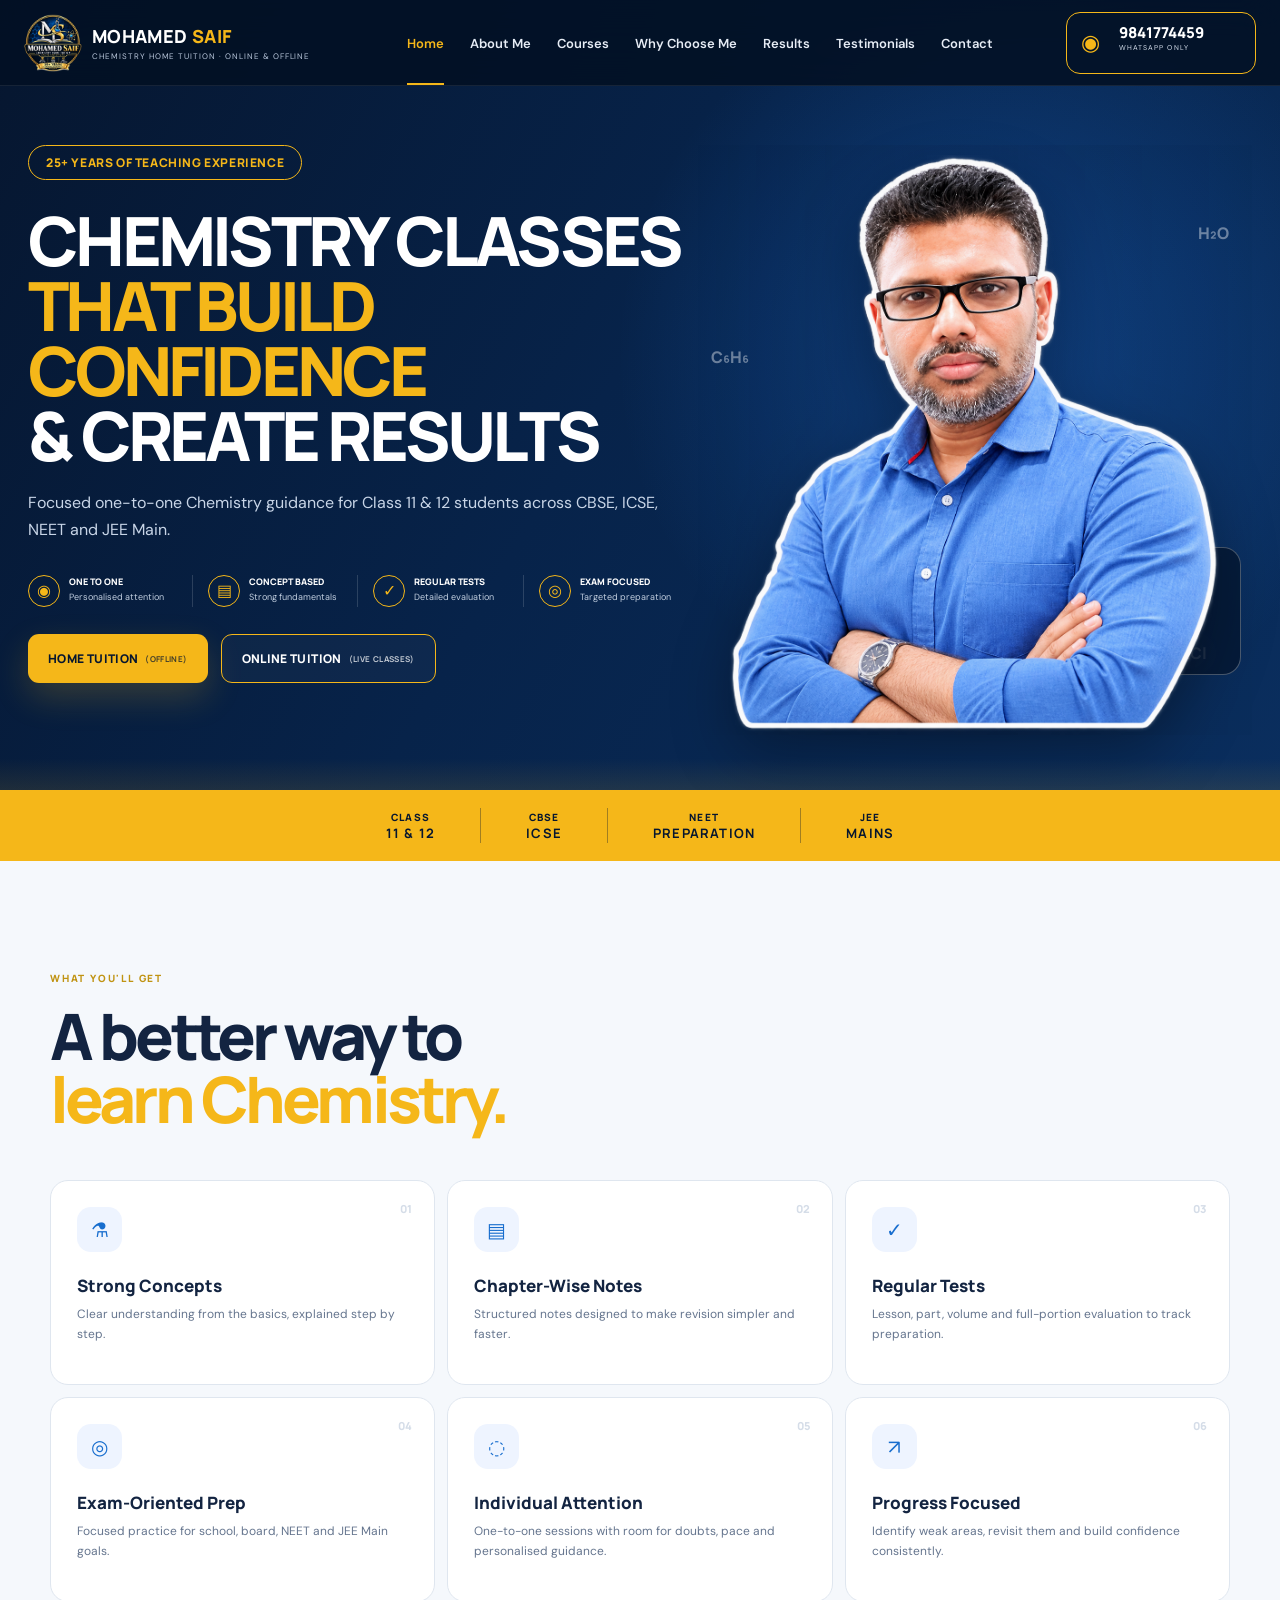
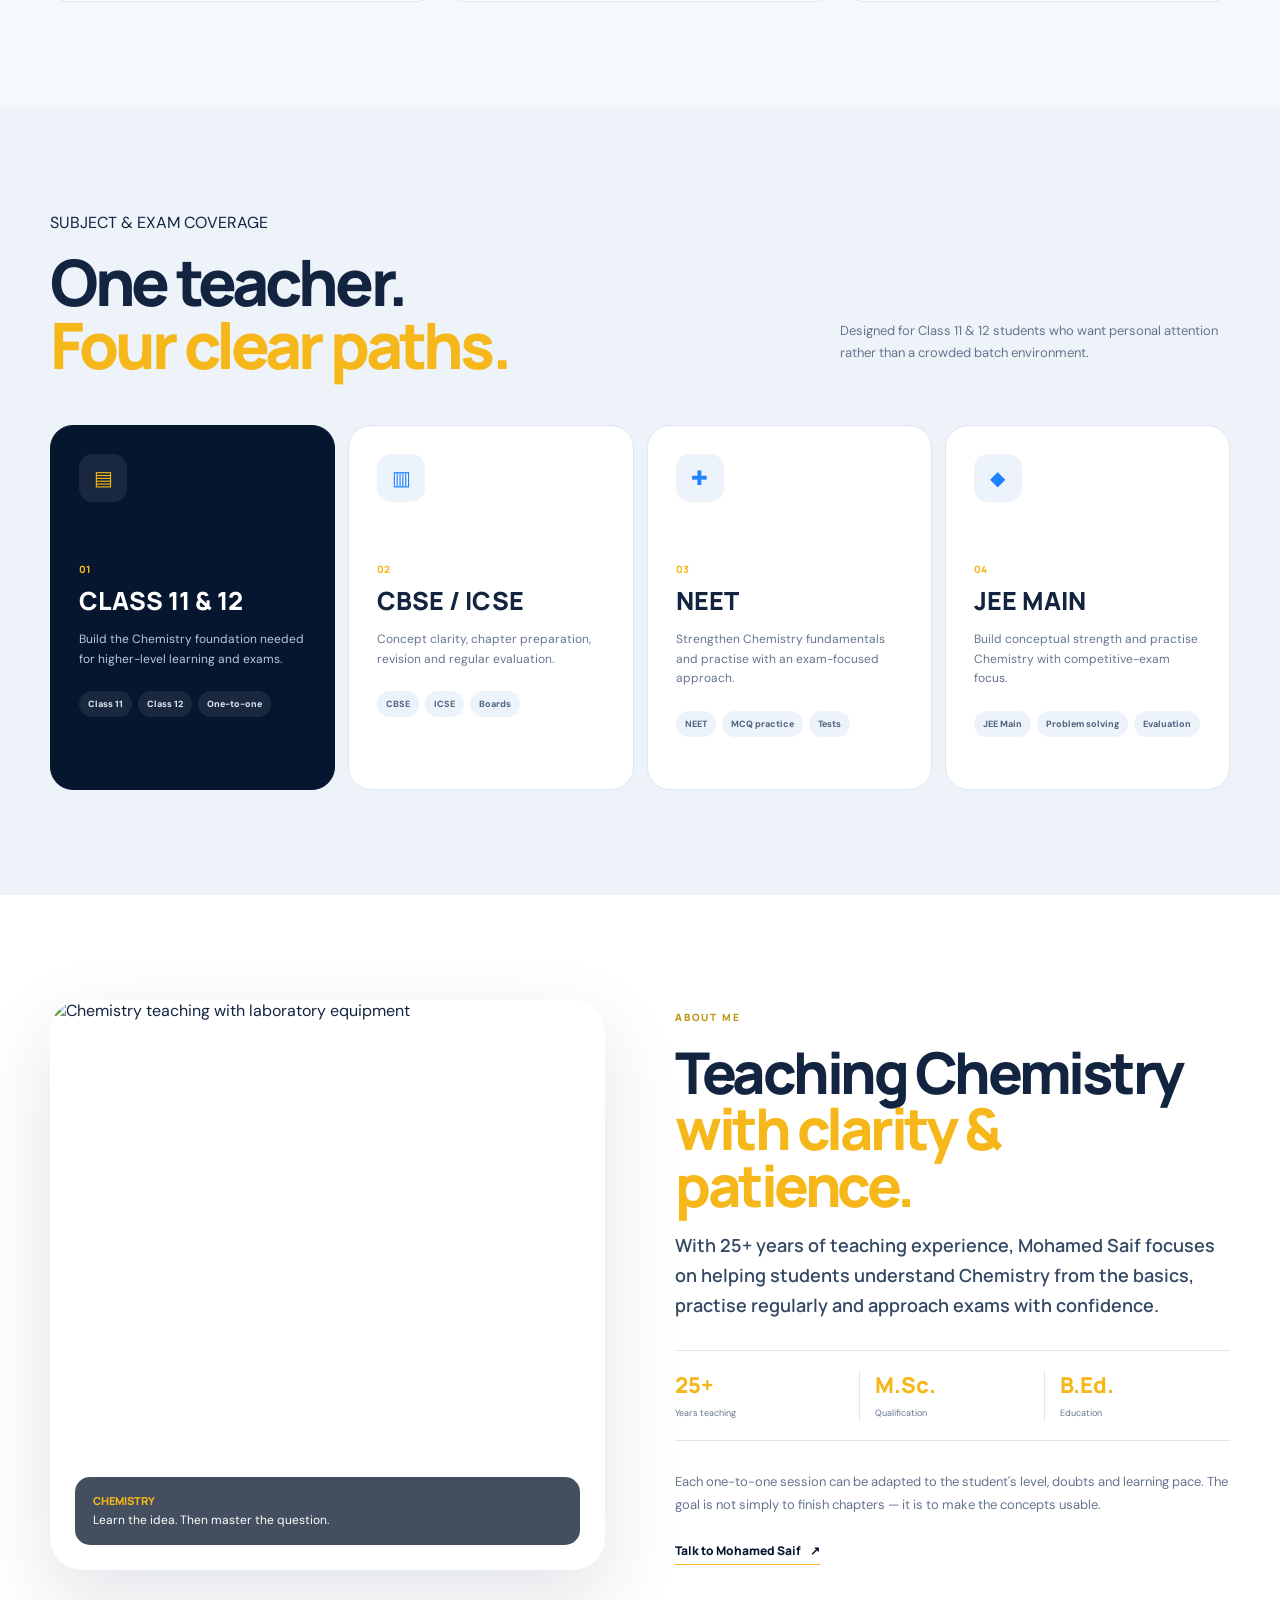
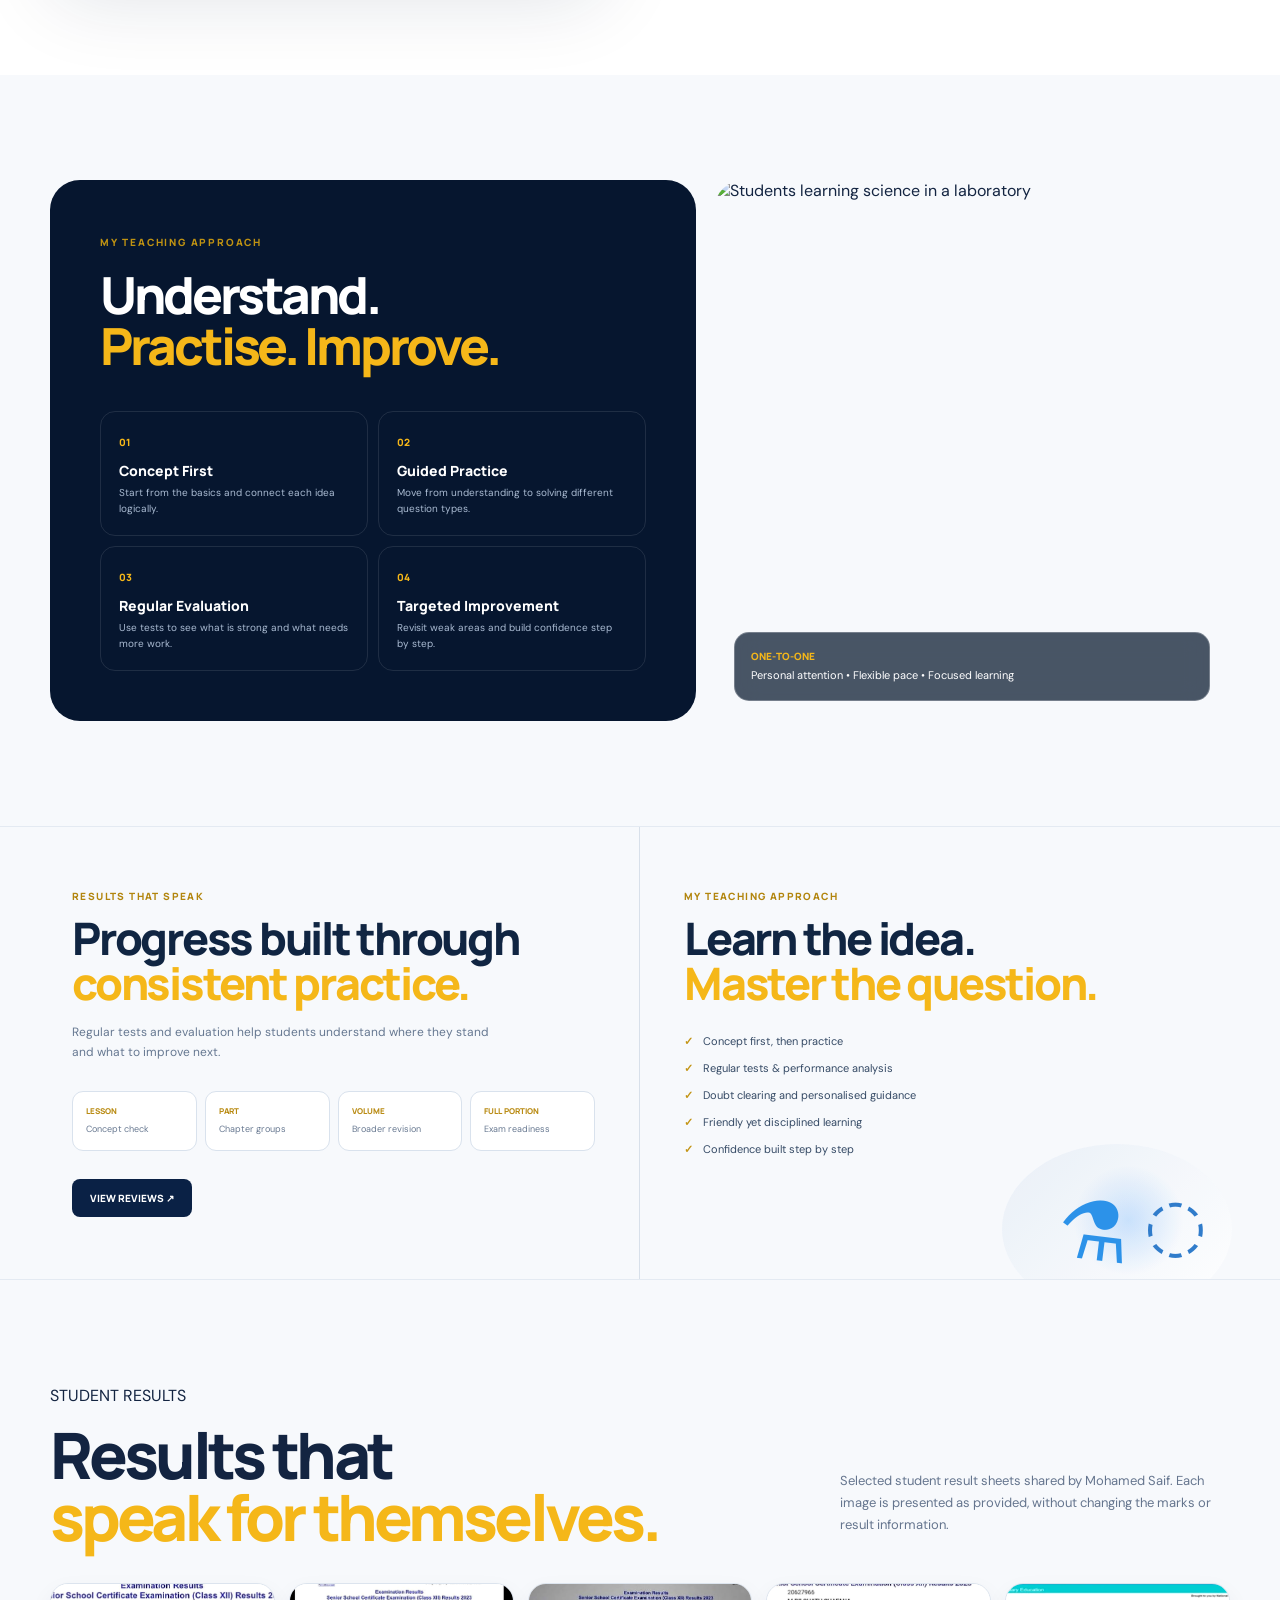
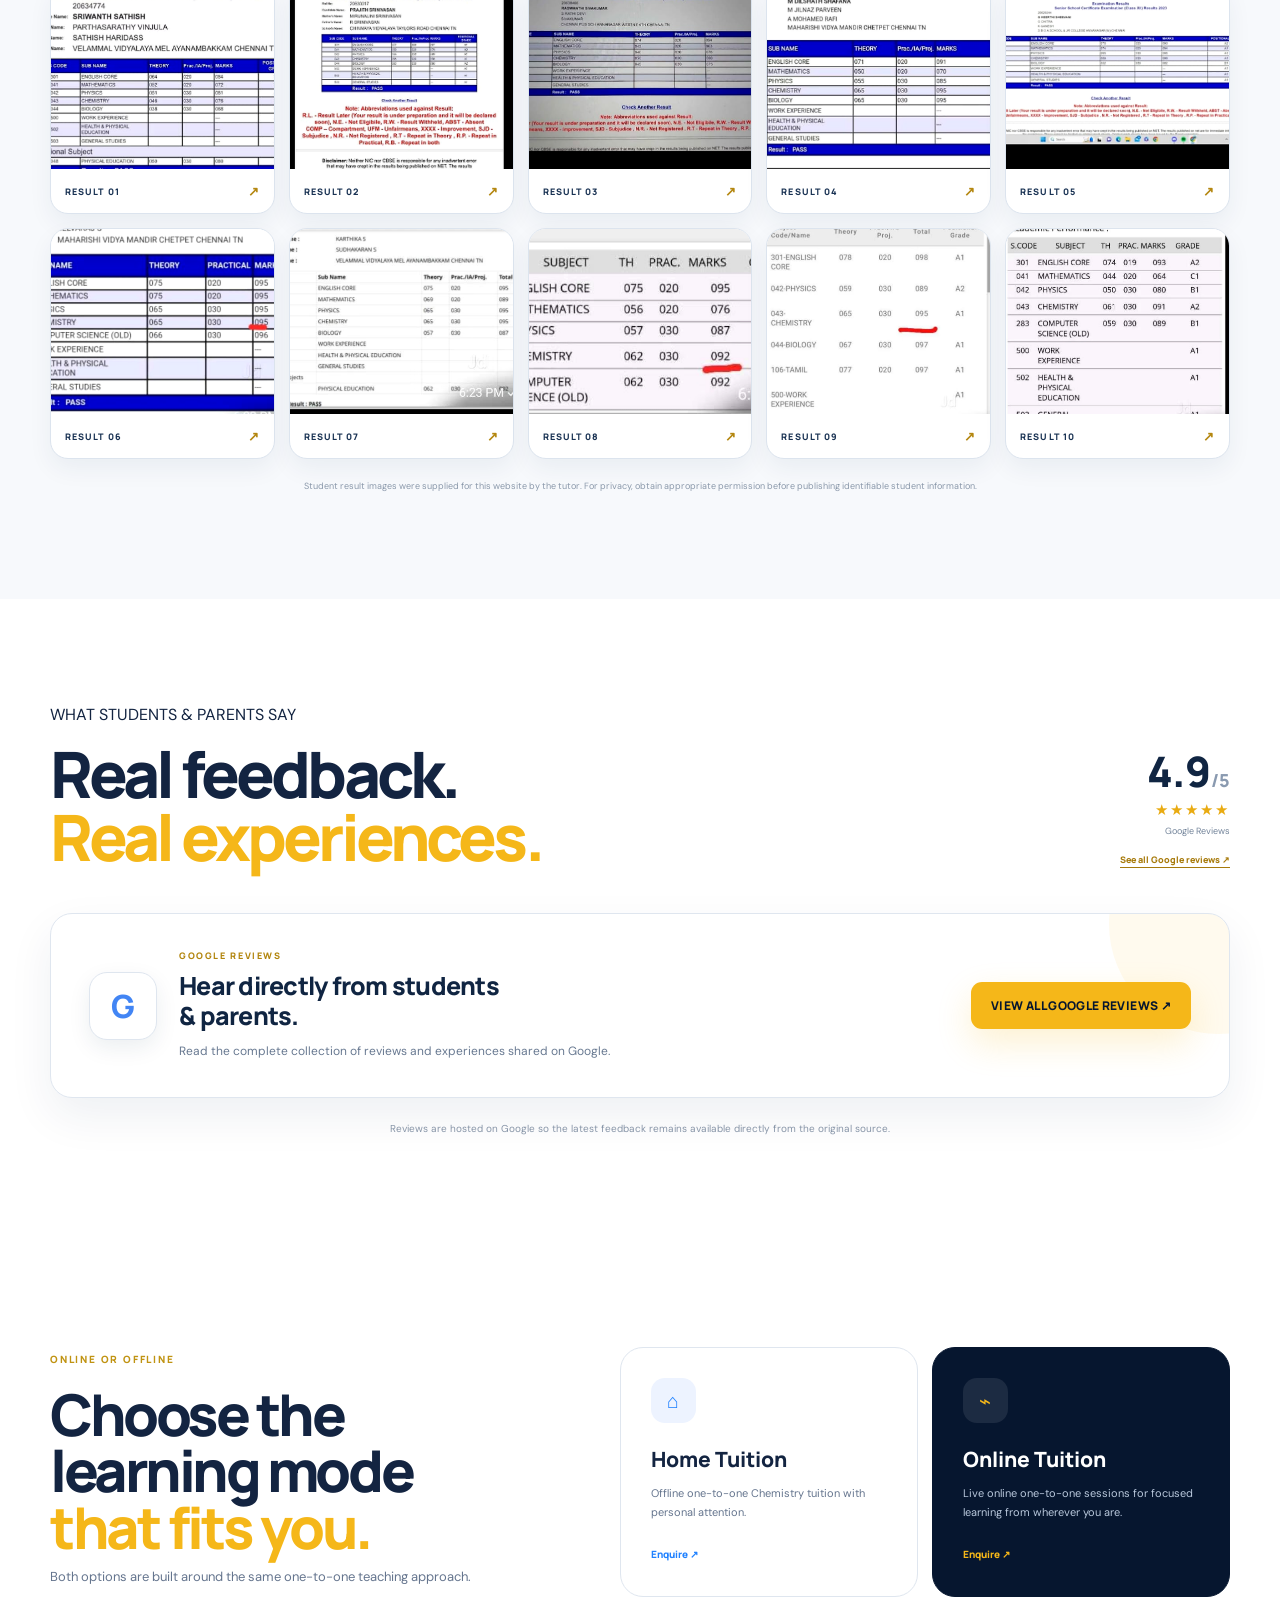
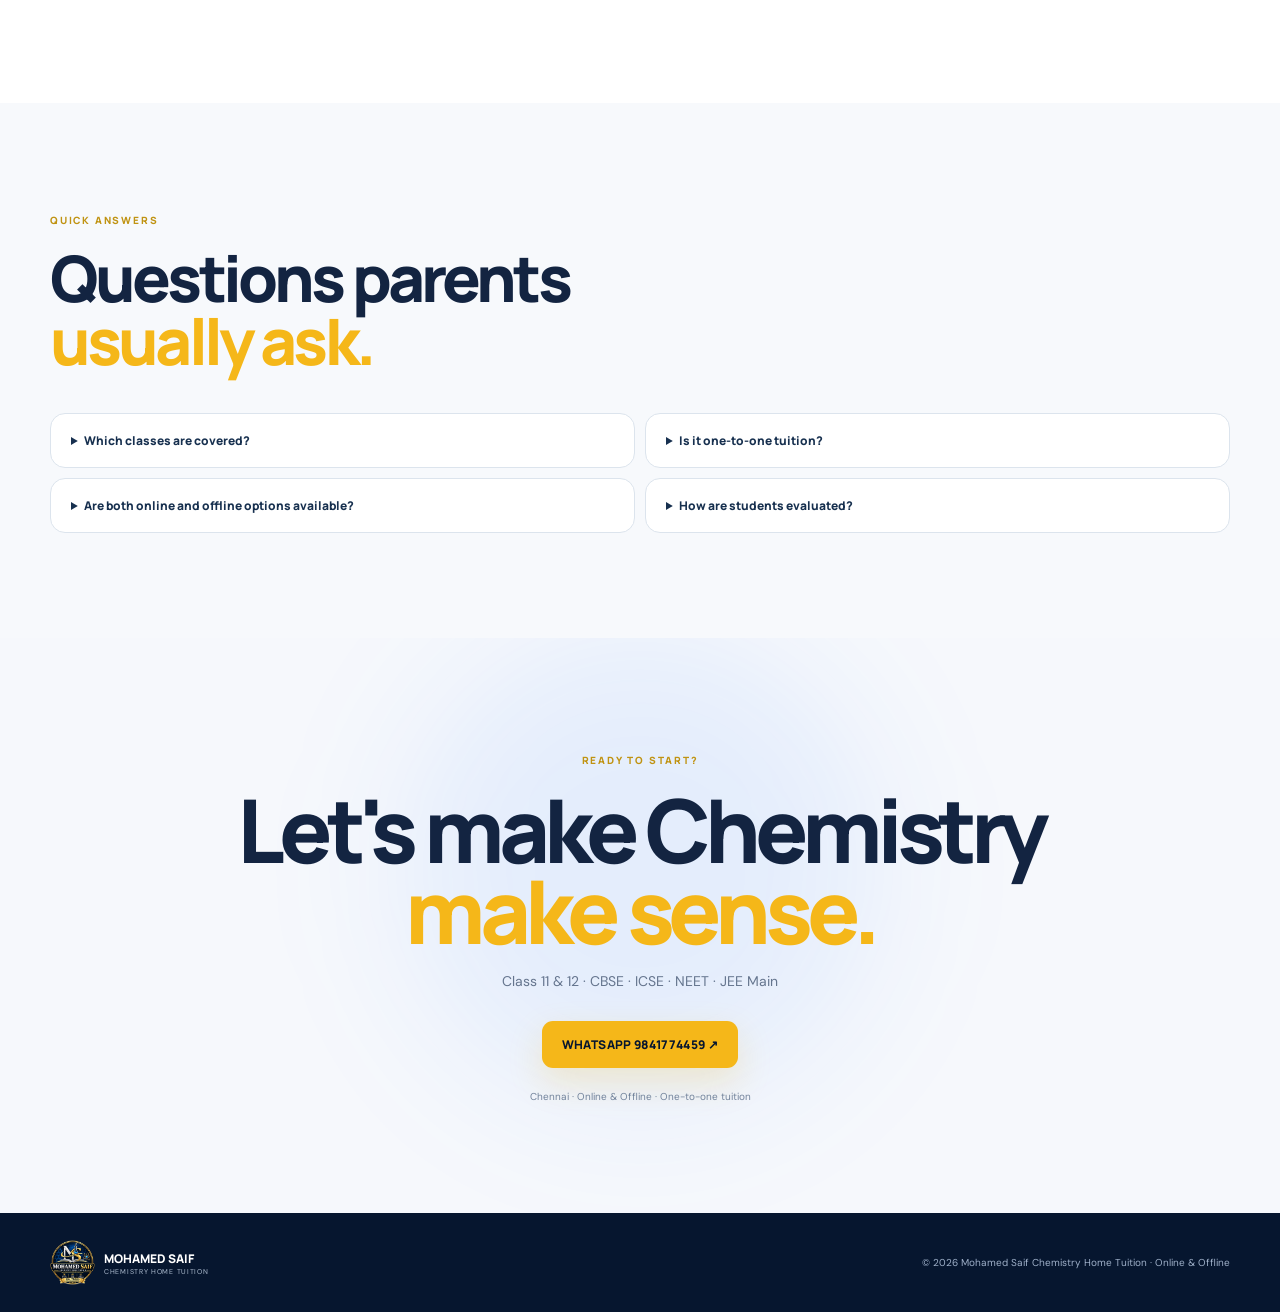
==== commit 810eacd8: "Add files via upload" ====
--- a/index.html
+++ b/index.html
@@ -35,33 +35,6 @@
     </a>
   </header>
 
-  <!-- MOBILE MENU DRAWER -->
-  <div id="mobileMenuOverlay" class="mobile-menu-overlay" aria-hidden="true"></div>
-  <aside id="mobileMenu" class="mobile-menu-drawer" aria-hidden="true" aria-label="Mobile menu">
-    <div class="mobile-menu-head">
-      <div>
-        <strong>MOHAMED <em>SAIF</em></strong>
-        <span>CHEMISTRY HOME TUITION</span>
-      </div>
-      <button id="mobileMenuClose" class="mobile-menu-close" type="button" aria-label="Close menu">×</button>
-    </div>
-    <nav class="mobile-menu-links" aria-label="Mobile navigation">
-      <a href="#home">Home <span>01</span></a>
-      <a href="#about">About Me <span>02</span></a>
-      <a href="#programs">Courses <span>03</span></a>
-      <a href="#why">Why Choose Me <span>04</span></a>
-      <a href="#student-results">Student Results <span>05</span></a>
-      <a href="#testimonials">Testimonials <span>06</span></a>
-      <a href="#contact">Contact <span>07</span></a>
-    </nav>
-    <div class="mobile-menu-contact">
-      <small>QUICK CONTACT</small>
-      <a href="tel:+919841774459"><b>PHONE</b><span>+91 98417 74459</span></a>
-      <a href="https://wa.me/919841774459?text=Hello%20Sir%2C%20I%20would%20like%20to%20enquire%20about%20Chemistry%20tuition." target="_blank" rel="noopener"><b>WHATSAPP</b><span>Message Mohamed Saif ↗</span></a>
-      <a href="#contact"><b>ADDRESS</b><span>Z Block, AD Block, Anna Nagar, Chennai — 600040</span></a>
-    </div>
-  </aside>
-
   <main id="home">
     <section class="hero">
       <div class="hero-bg"></div>
@@ -227,66 +200,87 @@
       </div>
     </div>
 
-    <section id="testimonials" class="section testimonials">
-      <div class="section-title split reveal">
-        <div><span>WHAT STUDENTS &amp; PARENTS SAY</span><h2>Real feedback.<br><em>Real experiences.</em></h2></div>
-        <div class="review-summary">
-          <strong>4.9<span>/5</span></strong>
-          <div class="stars">★★★★★</div>
-          <small>204 public ratings on Justdial</small>
-          <a href="https://www.justdial.com/Chennai/Mohamed-Saif-Home-Tuition-Anna-Nagar/044PXX44-XX44-170809124017-T8C9_BZDET" target="_blank" rel="noopener">See source listing ↗</a>
-        </div>
-      </div>
-
-      <div class="review-toolbar reveal">
-        <button class="review-filter active" data-filter="all">All Reviews</button>
-        <button class="review-filter" data-filter="parent">Parents</button>
-        <button class="review-filter" data-filter="student">Students</button>
-        <button class="review-filter" data-filter="recent">Recent</button>
-      </div>
-
-      <div class="reviews-grid" id="reviewsGrid">
-        <article class="review-card reveal" data-type="parent"><div class="review-top"><span class="stars">★★★★★</span><small>6 Feb 2023</small></div><p>Saif sir helped my daughter understand difficult Chemistry concepts more easily. The parent highlighted his dedication, student focus and personal care.</p><b>Rafi</b><span>Parent</span></article>
-        <article class="review-card reveal" data-type="student"><div class="review-top"><span class="stars">★★★★★</span><small>6 Feb 2023</small></div><p>A student described a major change after starting classes: stronger basics, extensive practice, better understanding and renewed confidence in Chemistry.</p><b>Sridhar</b><span>Student</span></article>
-        <article class="review-card reveal" data-type="parent"><div class="review-top"><span class="stars">★★★★★</span><small>6 Feb 2023</small></div><p>A parent praised the professional approach, concept clarity and exam-focused preparation, describing the teaching as strongly performance oriented.</p><b>Sathish</b><span>Parent</span></article>
-        <article class="review-card reveal" data-type="student"><div class="review-top"><span class="stars">★★★★★</span><small>6 Feb 2023</small></div><p>Rashmika appreciated the teaching and said her doubts were listened to and cleared, helping her improve in Chemistry.</p><b>Rashmika</b><span>Student</span></article>
-        <article class="review-card reveal" data-type="student"><div class="review-top"><span class="stars">★★★★★</span><small>30 Mar 2022</small></div><p>Vijay shared that after choosing Saif sir for Chemistry, his performance improved dramatically and he reached full marks in a term test.</p><b>Vijay</b><span>Student</span></article>
-        <article class="review-card reveal" data-type="student"><div class="review-top"><span class="stars">★★★★★</span><small>21 Mar 2022</small></div><p>Iniyaa described the teaching as very helpful and friendly, with noticeable improvement in Chemistry.</p><b>Iniyaa</b><span>Student</span></article>
-        <article class="review-card reveal" data-type="student"><div class="review-top"><span class="stars">★★★★★</span><small>19 Mar 2022</small></div><p>Shailesh highlighted how Organic Chemistry became easier and how important questions were covered through practice.</p><b>Shailesh</b><span>Student</span></article>
-        <article class="review-card reveal" data-type="parent"><div class="review-top"><span class="stars">★★★★★</span><small>28 Jul 2021</small></div><p>Prakasam Venkatesh called him a wonderful teacher who made Chemistry interesting and trained his son thoroughly in the concepts.</p><b>Prakasam Venkatesh</b><span>Parent</span></article>
-        <article class="review-card reveal" data-type="student"><div class="review-top"><span class="stars">★★★★★</span><small>27 Jul 2021</small></div><p>Abhinaya said the concepts became clear and that Saif sir helped complete the syllabus on time despite having only a short preparation window.</p><b>Abhinaya</b><span>Student</span></article>
-        <article class="review-card reveal" data-type="student"><div class="review-top"><span class="stars">★★★★★</span><small>9 Mar 2021</small></div><p>Mahesh described Saif sir as one of the best Chemistry tutors for making concepts easier to understand and learn.</p><b>Mahesh</b><span>Student</span></article>
-      </div>
-
-      <div class="reviews-footer reveal">
-        <button class="gold-btn" id="showAllReviews">SHOW ALL REVIEWS</button>
-        <a class="outline-light" href="https://www.justdial.com/Chennai/Mohamed-Saif-Home-Tuition-Anna-Nagar/044PXX44-XX44-170809124017-T8C9_BZDET" target="_blank" rel="noopener">OPEN JUSTDIAL LISTING ↗</a>
-      </div>
-      <p class="review-note">Review text above is paraphrased from publicly visible reviews. The source listing currently shows a 4.9 rating and 204 ratings; the site does not claim that the ten displayed cards represent every rating.</p>
-    </section>
-
-    <div class="reviews-modal" id="reviewsModal" aria-hidden="true">
-      <div class="modal-backdrop" data-close-review></div>
-      <div class="modal-panel" role="dialog" aria-modal="true" aria-labelledby="reviewsModalTitle">
-        <button class="modal-close" data-close-review aria-label="Close reviews">×</button>
-        <span>PUBLIC REVIEW SNAPSHOT</span>
-        <h2 id="reviewsModalTitle">All reviews included in this website build.</h2>
-        <p>These are the public reviews currently selected for the website, paraphrased for readability. For the complete live review list, use the Justdial source button below.</p>
-        <div class="modal-reviews">
-          <div><b>Rafi · Parent</b><span>★★★★★</span><p>Praised dedication, student focus and helping his daughter understand difficult Chemistry concepts.</p></div>
-          <div><b>Sridhar · Student</b><span>★★★★★</span><p>Reported stronger basics, extensive practice, improved scores and a renewed liking for Chemistry.</p></div>
-          <div><b>Sathish · Parent</b><span>★★★★★</span><p>Praised professional teaching, concept clarity and exam-oriented preparation.</p></div>
-          <div><b>Rashmika · Student</b><span>★★★★★</span><p>Appreciated doubt clearing, listening and improvement in Chemistry.</p></div>
-          <div><b>Vijay · Student</b><span>★★★★★</span><p>Reported a major improvement and full marks in a term test.</p></div>
-          <div><b>Iniyaa · Student</b><span>★★★★★</span><p>Found the teaching helpful and friendly with clear improvement.</p></div>
-          <div><b>Shailesh · Student</b><span>★★★★★</span><p>Found Organic Chemistry easier and valued important-question practice.</p></div>
-          <div><b>Prakasam Venkatesh · Parent</b><span>★★★★★</span><p>Called him a wonderful teacher who made Chemistry interesting.</p></div>
-          <div><b>Abhinaya · Student</b><span>★★★★★</span><p>Praised clear concepts and completing the syllabus within a short preparation window.</p></div>
-          <div><b>Mahesh · Student</b><span>★★★★★</span><p>Recommended him for making Chemistry concepts easier to understand.</p></div>
-        </div>
-        <a class="gold-btn" href="https://www.justdial.com/Chennai/Mohamed-Saif-Home-Tuition-Anna-Nagar/044PXX44-XX44-170809124017-T8C9_BZDET" target="_blank" rel="noopener">VIEW LIVE REVIEW LIST ↗</a>
-      </div>
+   <section id="testimonials" class="section testimonials">
+
+  <div class="section-title split reveal">
+
+    <div>
+      <span>WHAT STUDENTS &amp; PARENTS SAY</span>
+
+      <h2>
+        Real feedback.<br>
+        <em>Real experiences.</em>
+      </h2>
     </div>
+
+    <div class="review-summary">
+
+      <strong>4.9<span>/5</span></strong>
+
+      <div class="review-stars">★★★★★</div>
+
+      <small>Google Reviews</small>
+
+      <a
+        href="https://share.google/avXJiaWEXMYj7BVIh"
+        target="_blank"
+        rel="noopener noreferrer"
+      >
+        See all Google reviews ↗
+      </a>
+
+    </div>
+
+  </div>
+
+
+  <div class="google-review-card reveal">
+
+    <div class="google-review-left">
+
+      <div class="google-icon">
+        G
+      </div>
+
+      <div>
+        <span class="google-label">
+          GOOGLE REVIEWS
+        </span>
+
+        <h3>
+          Hear directly from students<br>
+          &amp; parents.
+        </h3>
+
+        <p>
+          Read the complete collection of reviews and
+          experiences shared on Google.
+        </p>
+      </div>
+
+    </div>
+
+
+    <a
+      class="gold-btn google-review-button"
+      href="https://share.google/avXJiaWEXMYj7BVIh"
+      target="_blank"
+      rel="noopener noreferrer"
+    >
+      VIEW ALL GOOGLE REVIEWS ↗
+    </a>
+
+  </div>
+
+
+  <p class="review-note reveal">
+    Reviews are hosted on Google so the latest feedback
+    remains available directly from the original source.
+  </p>
+
+</section>
+
+    
     <section class="section learning">
       <div class="learning-copy reveal"><span>ONLINE OR OFFLINE</span><h2>Choose the learning mode<br><em>that fits you.</em></h2><p>Both options are built around the same one-to-one teaching approach.</p></div>
       <div class="learning-cards">
@@ -322,44 +316,5 @@
   </footer>
 
   <script src="script.js"></script>
-  <script>
-  (function(){
-    function initMobileMenu(){
-      const btn=document.querySelector('.menu-btn');
-      const drawer=document.getElementById('mobileMenu');
-      const overlay=document.getElementById('mobileMenuOverlay');
-      const close=document.getElementById('mobileMenuClose');
-      if(!btn||!drawer||!overlay||!close) return;
-      function openMenu(e){
-        if(e) e.preventDefault();
-        drawer.classList.add('is-open');
-        overlay.classList.add('is-open');
-        drawer.setAttribute('aria-hidden','false');
-        overlay.setAttribute('aria-hidden','false');
-        btn.setAttribute('aria-expanded','true');
-        document.documentElement.classList.add('menu-is-open');
-        document.body.classList.add('menu-is-open');
-      }
-      function closeMenu(){
-        drawer.classList.remove('is-open');
-        overlay.classList.remove('is-open');
-        drawer.setAttribute('aria-hidden','true');
-        overlay.setAttribute('aria-hidden','true');
-        btn.setAttribute('aria-expanded','false');
-        document.documentElement.classList.remove('menu-is-open');
-        document.body.classList.remove('menu-is-open');
-      }
-      btn.type='button';
-      btn.setAttribute('aria-expanded','false');
-      btn.addEventListener('click',openMenu);
-      close.addEventListener('click',closeMenu);
-      overlay.addEventListener('click',closeMenu);
-      drawer.querySelectorAll('a').forEach(function(a){a.addEventListener('click',closeMenu)});
-      document.addEventListener('keydown',function(e){if(e.key==='Escape') closeMenu()});
-    }
-    if(document.readyState==='loading') document.addEventListener('DOMContentLoaded',initMobileMenu);
-    else initMobileMenu();
-  })();
-  </script>
 </body>
 </html>
--- a/styles.css
+++ b/styles.css
@@ -36,32 +36,274 @@
 @media(max-width:1100px){.results-gallery{grid-template-columns:repeat(4,1fr)}.result-card img{height:175px}}
 @media(max-width:850px){.results-gallery{grid-template-columns:repeat(3,1fr)}}
 @media(max-width:600px){.results-gallery{grid-template-columns:repeat(2,1fr);gap:10px}.result-card img{height:150px}.result-lightbox{padding:10px}.result-lightbox-panel{padding:10px;border-radius:16px}.result-lightbox-panel img{max-height:80vh}.result-lightbox-footer{font-size:8px}}
-
-
-/* FINAL MOBILE MENU: true right-side drawer */
-.mobile-menu-overlay,.mobile-menu-drawer{display:none;}
-@media(max-width:700px){
-  .menu-btn{display:flex!important;position:relative;z-index:1102;align-items:center;justify-content:center;width:44px;height:44px;padding:0;margin:0;background:transparent!important;border:0!important;color:#fff!important;cursor:pointer;font-size:0!important;line-height:1;}
-  .menu-btn::before{content:'☰';font-size:28px;line-height:1;color:#fff;}
-  .mobile-menu-overlay{display:block;position:fixed;inset:0;z-index:1200;background:rgba(0,8,22,.68);opacity:0;visibility:hidden;pointer-events:none;transition:opacity .28s ease,visibility .28s ease;}
-  .mobile-menu-overlay.is-open{opacity:1;visibility:visible;pointer-events:auto;}
-  .mobile-menu-drawer{display:flex;position:fixed;top:0;right:0;bottom:0;z-index:1201;width:min(88vw,390px);height:100dvh;min-height:100vh;flex-direction:column;background:#06162f;color:#fff;transform:translate3d(105%,0,0);visibility:hidden;pointer-events:none;transition:transform .36s cubic-bezier(.22,.8,.22,1),visibility .36s;box-shadow:-28px 0 70px rgba(0,0,0,.45);overflow-y:auto;-webkit-overflow-scrolling:touch;padding:24px 22px 28px;}
-  .mobile-menu-drawer.is-open{transform:translate3d(0,0,0);visibility:visible;pointer-events:auto;}
-  .mobile-menu-head{display:flex;align-items:center;justify-content:space-between;gap:18px;padding-bottom:20px;border-bottom:1px solid rgba(255,255,255,.12);flex:0 0 auto;}
-  .mobile-menu-head strong{display:block;font:800 15px Manrope,sans-serif;letter-spacing:.04em;color:#fff;}
-  .mobile-menu-head em{font-style:normal;color:var(--gold);}
-  .mobile-menu-head span{display:block;color:#9eb0c8;font-size:8px;letter-spacing:.13em;margin-top:5px;}
-  .mobile-menu-close{display:grid;place-items:center;flex:0 0 40px;width:40px;height:40px;border-radius:50%;border:1px solid rgba(255,255,255,.2);background:rgba(255,255,255,.07);color:#fff;font:400 28px/1 Arial,sans-serif;cursor:pointer;}
-  .mobile-menu-links{display:flex!important;position:static!important;top:auto!important;left:auto!important;right:auto!important;flex-direction:column!important;align-items:stretch!important;gap:0!important;padding:10px 0 0!important;margin:0!important;background:transparent!important;box-shadow:none!important;border-radius:0!important;}
-  .mobile-menu-links a{display:flex!important;align-items:center;justify-content:space-between;padding:16px 3px!important;border-bottom:1px solid rgba(255,255,255,.09)!important;color:#edf4fd!important;font:600 14px Manrope,sans-serif!important;text-decoration:none!important;}
-  .mobile-menu-links a::after{display:none!important;content:none!important;}
-  .mobile-menu-links a span{color:var(--gold);font-size:9px;letter-spacing:.12em;}
-  .mobile-menu-contact{margin-top:24px;padding:18px;border:1px solid rgba(245,183,25,.3);border-radius:15px;background:rgba(245,183,25,.055);flex:0 0 auto;}
-  .mobile-menu-contact>small{display:block;color:var(--gold);font:800 9px Manrope,sans-serif;letter-spacing:.16em;margin-bottom:10px;}
-  .mobile-menu-contact a{display:block;padding:10px 0;text-decoration:none;color:#fff;}
-  .mobile-menu-contact a+a{border-top:1px solid rgba(255,255,255,.08);}
-  .mobile-menu-contact b{display:block;color:#91a5c0;font:800 8px Manrope,sans-serif;letter-spacing:.13em;margin-bottom:4px;}
-  .mobile-menu-contact span{display:block;color:#fff;font:600 12px/1.5 Manrope,sans-serif;}
-  html.menu-is-open,body.menu-is-open{overflow:hidden;}
-}
-@media(min-width:701px){.mobile-menu-overlay,.mobile-menu-drawer{display:none!important;}}
+#showAllReviews {
+  display: inline-flex;
+  align-items: center;
+  justify-content: center;
+  text-decoration: none;
+  cursor: pointer;
+}
+
+.review-summary a {
+  display: inline-block;
+  margin-top: 8px;
+  color: inherit;
+  text-decoration: underline;
+  text-underline-offset: 4px;
+}
+
+.review-note {
+  max-width: 760px;
+  margin: 20px auto 0;
+  text-align: center;
+  font-size: 13px;
+  line-height: 1.7;
+  opacity: .7;
+}
+
+/* ========================================
+   GOOGLE REVIEWS SECTION
+======================================== */
+
+.review-summary {
+  text-align: right;
+  min-width: 200px;
+}
+
+.review-summary strong {
+  display: block;
+  font: 800 42px Manrope;
+  line-height: 1;
+  color: #102542;
+}
+
+.review-summary strong span {
+  font-size: 18px;
+  color: #8a9ab0;
+}
+
+.review-stars {
+  margin-top: 8px;
+  color: #e9ab12;
+  font-size: 15px;
+  letter-spacing: 2px;
+}
+
+.review-summary small {
+  display: block;
+  color: #73849a;
+  font-size: 9px;
+  margin: 5px 0 8px;
+}
+
+.review-summary a {
+  display: inline-block;
+  color: #a77a0b;
+  font: 800 9px Manrope;
+  text-decoration: underline;
+  text-underline-offset: 4px;
+}
+
+
+/* GOOGLE REVIEW CARD */
+
+.google-review-card {
+  margin-top: 45px;
+  padding: 35px 38px;
+
+  display: flex;
+  align-items: center;
+  justify-content: space-between;
+  gap: 30px;
+
+  background: #fff;
+
+  border: 1px solid #dfe6ef;
+  border-radius: 22px;
+
+  box-shadow:
+    0 18px 45px rgba(17,45,79,.07);
+
+  position: relative;
+  overflow: hidden;
+}
+
+.google-review-card::after {
+  content: "";
+
+  position: absolute;
+
+  width: 220px;
+  height: 220px;
+
+  right: -100px;
+  top: -100px;
+
+  border-radius: 50%;
+
+  background: rgba(245,183,25,.07);
+
+  pointer-events: none;
+}
+
+
+/* LEFT SIDE */
+
+.google-review-left {
+  display: flex;
+  align-items: center;
+  gap: 22px;
+
+  position: relative;
+  z-index: 1;
+}
+
+
+/* GOOGLE ICON */
+
+.google-icon {
+  width: 68px;
+  height: 68px;
+
+  min-width: 68px;
+
+  display: grid;
+  place-items: center;
+
+  border-radius: 18px;
+
+  background: #fff;
+
+  border: 1px solid #dfe6ef;
+
+  box-shadow:
+    0 8px 22px rgba(17,45,79,.08);
+
+  font: 800 32px Manrope;
+
+  color: #4285f4;
+}
+
+
+/* TEXT */
+
+.google-label {
+  display: block;
+
+  margin-bottom: 9px;
+
+  color: #b2850d;
+
+  font: 800 9px Manrope;
+
+  letter-spacing: .18em;
+}
+
+.google-review-left h3 {
+  margin: 0;
+
+  color: #102542;
+
+  font: 800 25px/1.2 Manrope;
+
+  letter-spacing: -.03em;
+}
+
+.google-review-left p {
+  margin: 10px 0 0;
+
+  max-width: 540px;
+
+  color: #687991;
+
+  font-size: 12px;
+
+  line-height: 1.7;
+}
+
+
+/* BUTTON */
+
+.google-review-button {
+  position: relative;
+  z-index: 2;
+
+  flex-shrink: 0;
+
+  white-space: nowrap;
+}
+
+
+/* NOTE */
+
+.review-note {
+  max-width: 700px;
+
+  margin: 22px auto 0;
+
+  text-align: center;
+
+  color: #8a98aa;
+
+  font-size: 10px;
+
+  line-height: 1.7;
+}
+
+
+/* TABLET */
+
+@media (max-width: 900px) {
+
+  .review-summary {
+    text-align: left;
+    margin-top: 25px;
+  }
+
+  .google-review-card {
+    align-items: flex-start;
+  }
+
+}
+
+
+/* MOBILE */
+
+@media (max-width: 650px) {
+
+  .google-review-card {
+    flex-direction: column;
+
+    align-items: flex-start;
+
+    padding: 28px 24px;
+  }
+
+  .google-review-left {
+    align-items: flex-start;
+  }
+
+  .google-icon {
+    width: 58px;
+    height: 58px;
+
+    min-width: 58px;
+
+    border-radius: 15px;
+
+    font-size: 27px;
+  }
+
+  .google-review-left h3 {
+    font-size: 21px;
+  }
+
+  .google-review-button {
+    width: 100%;
+  }
+
+  .review-summary strong {
+    font-size: 38px;
+  }
+
+}
